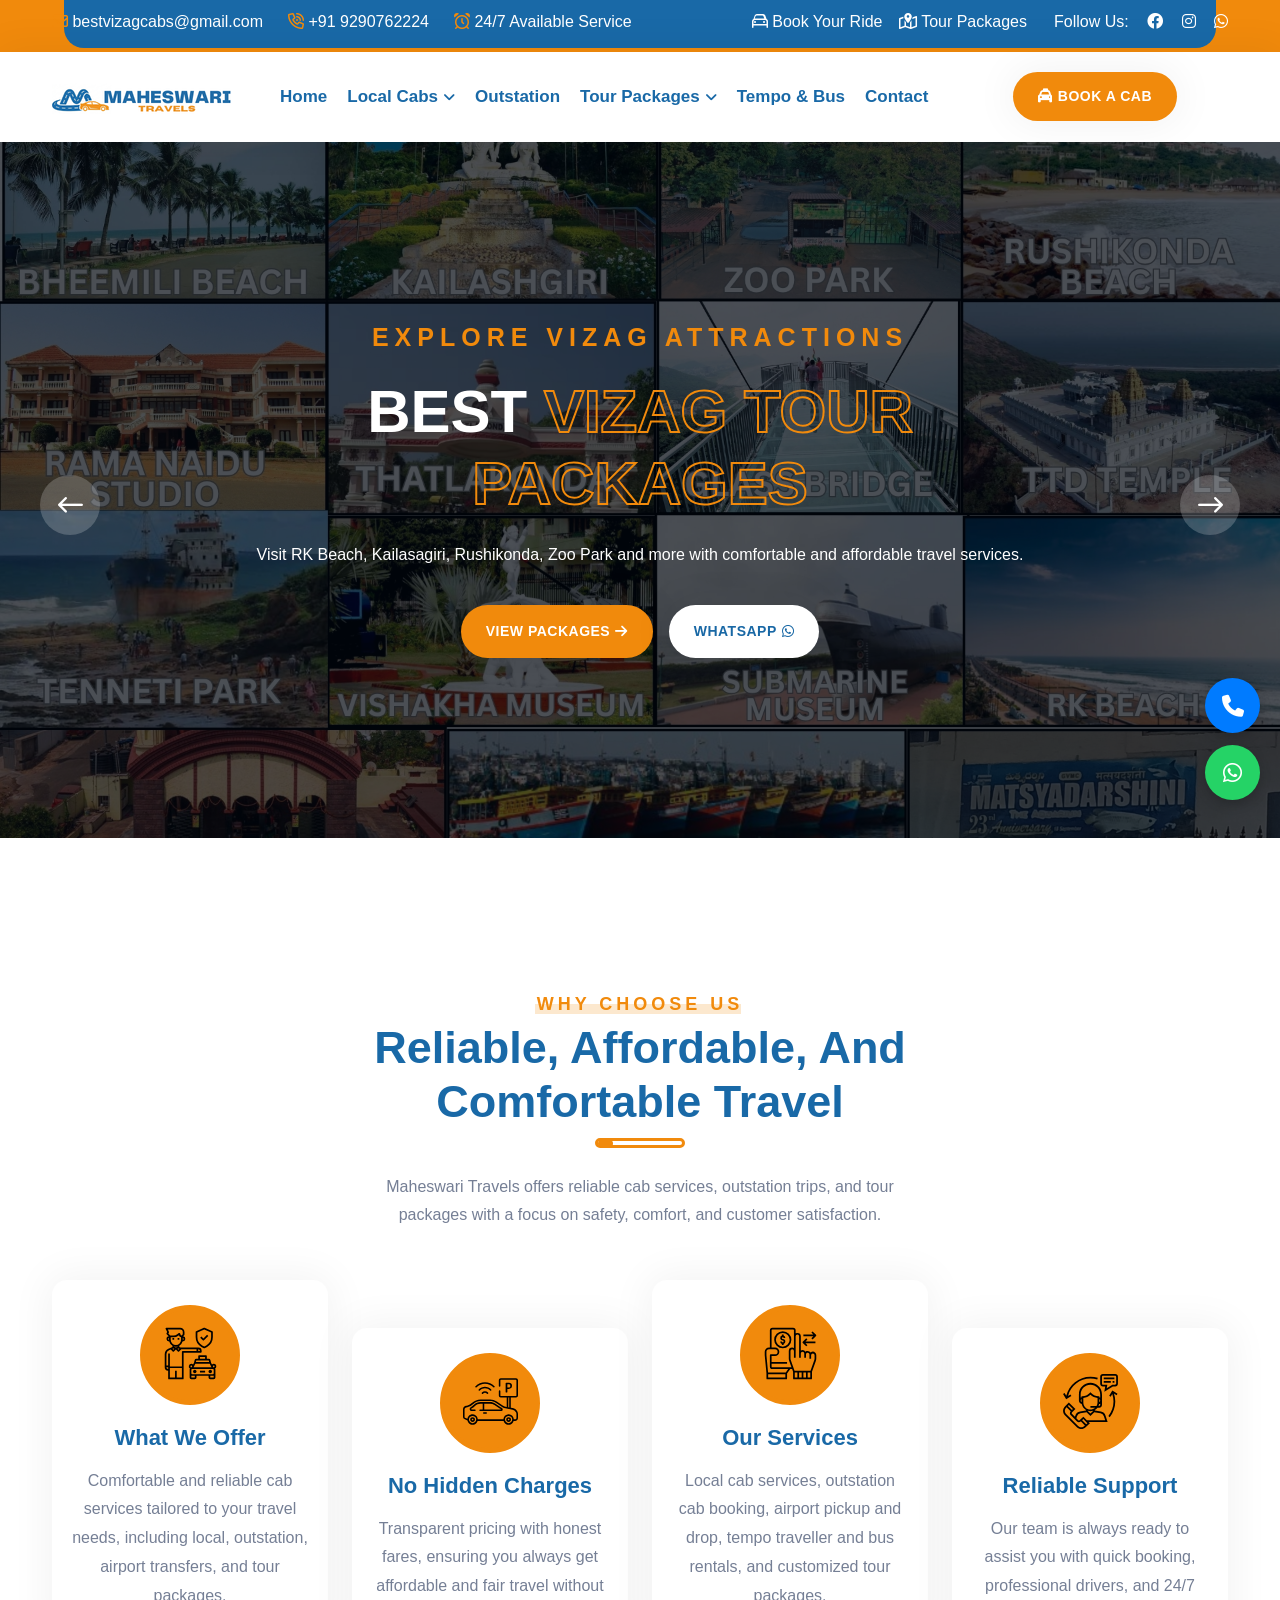
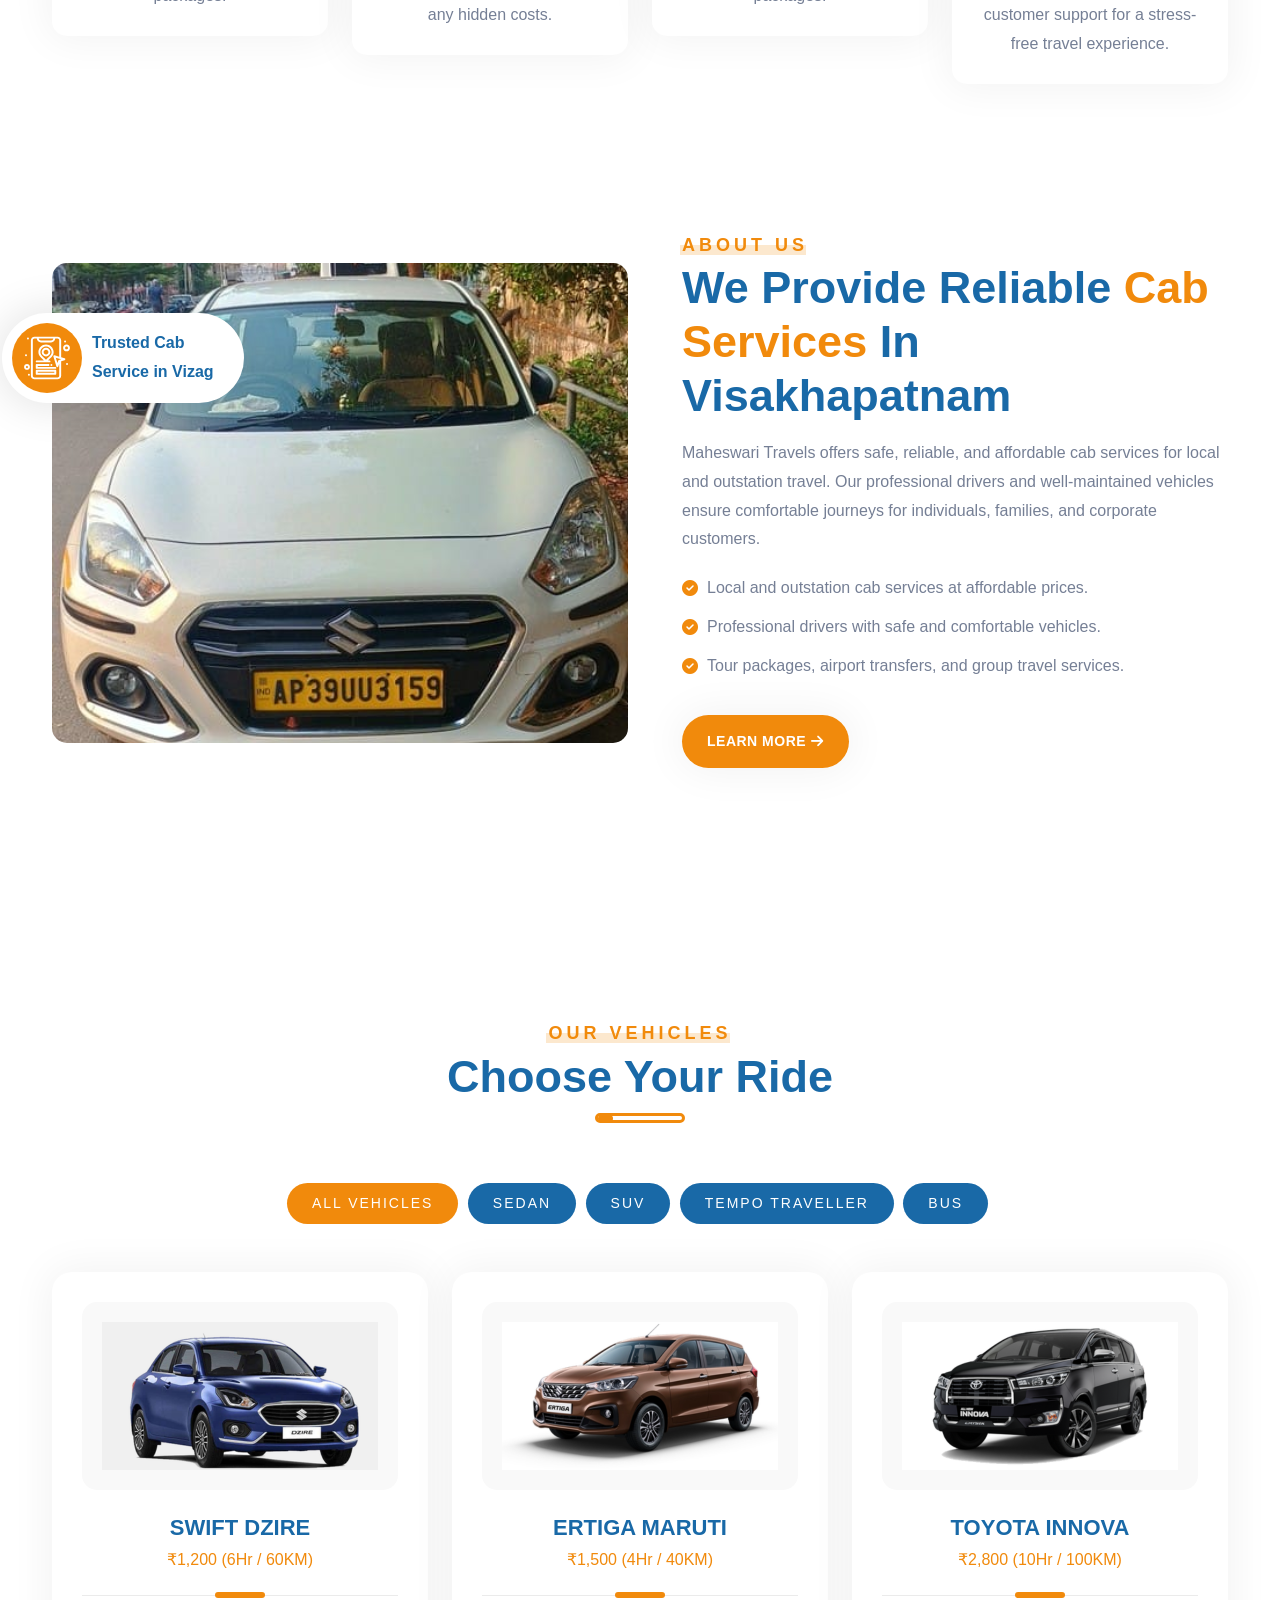
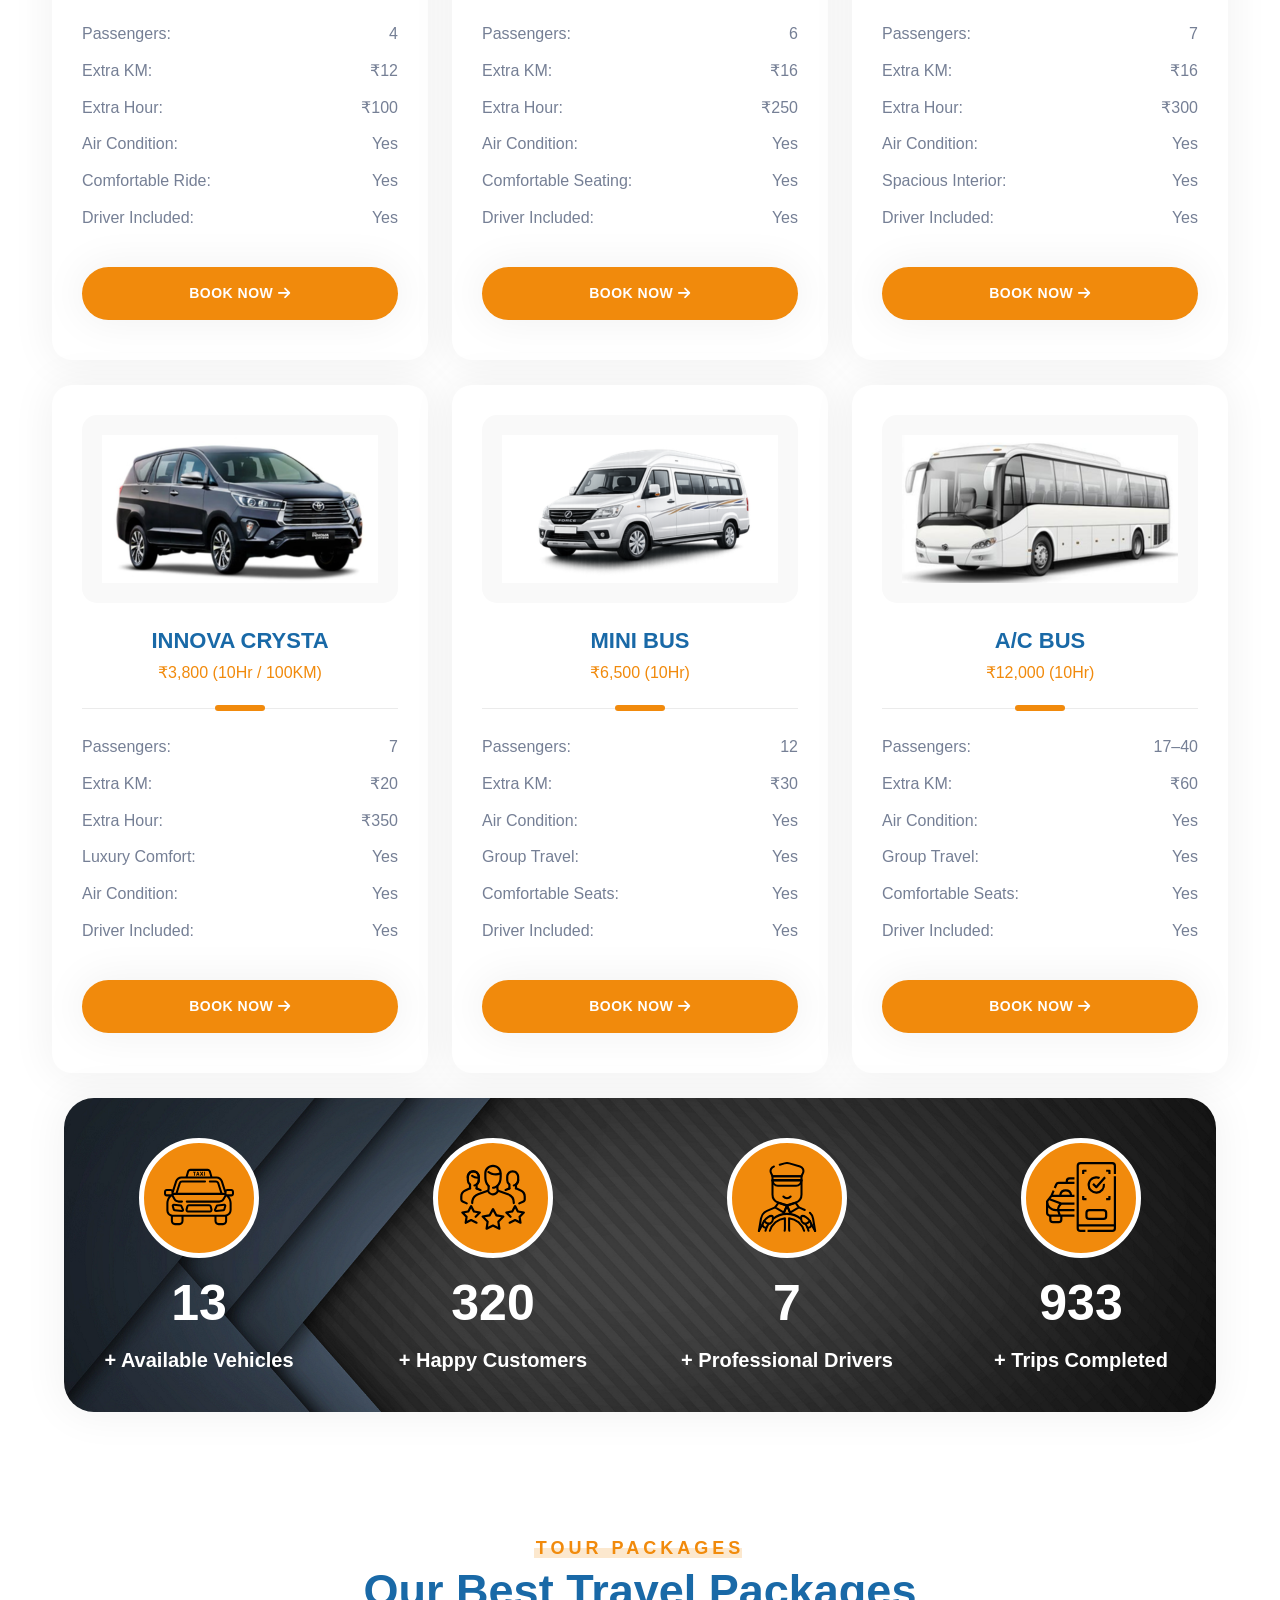
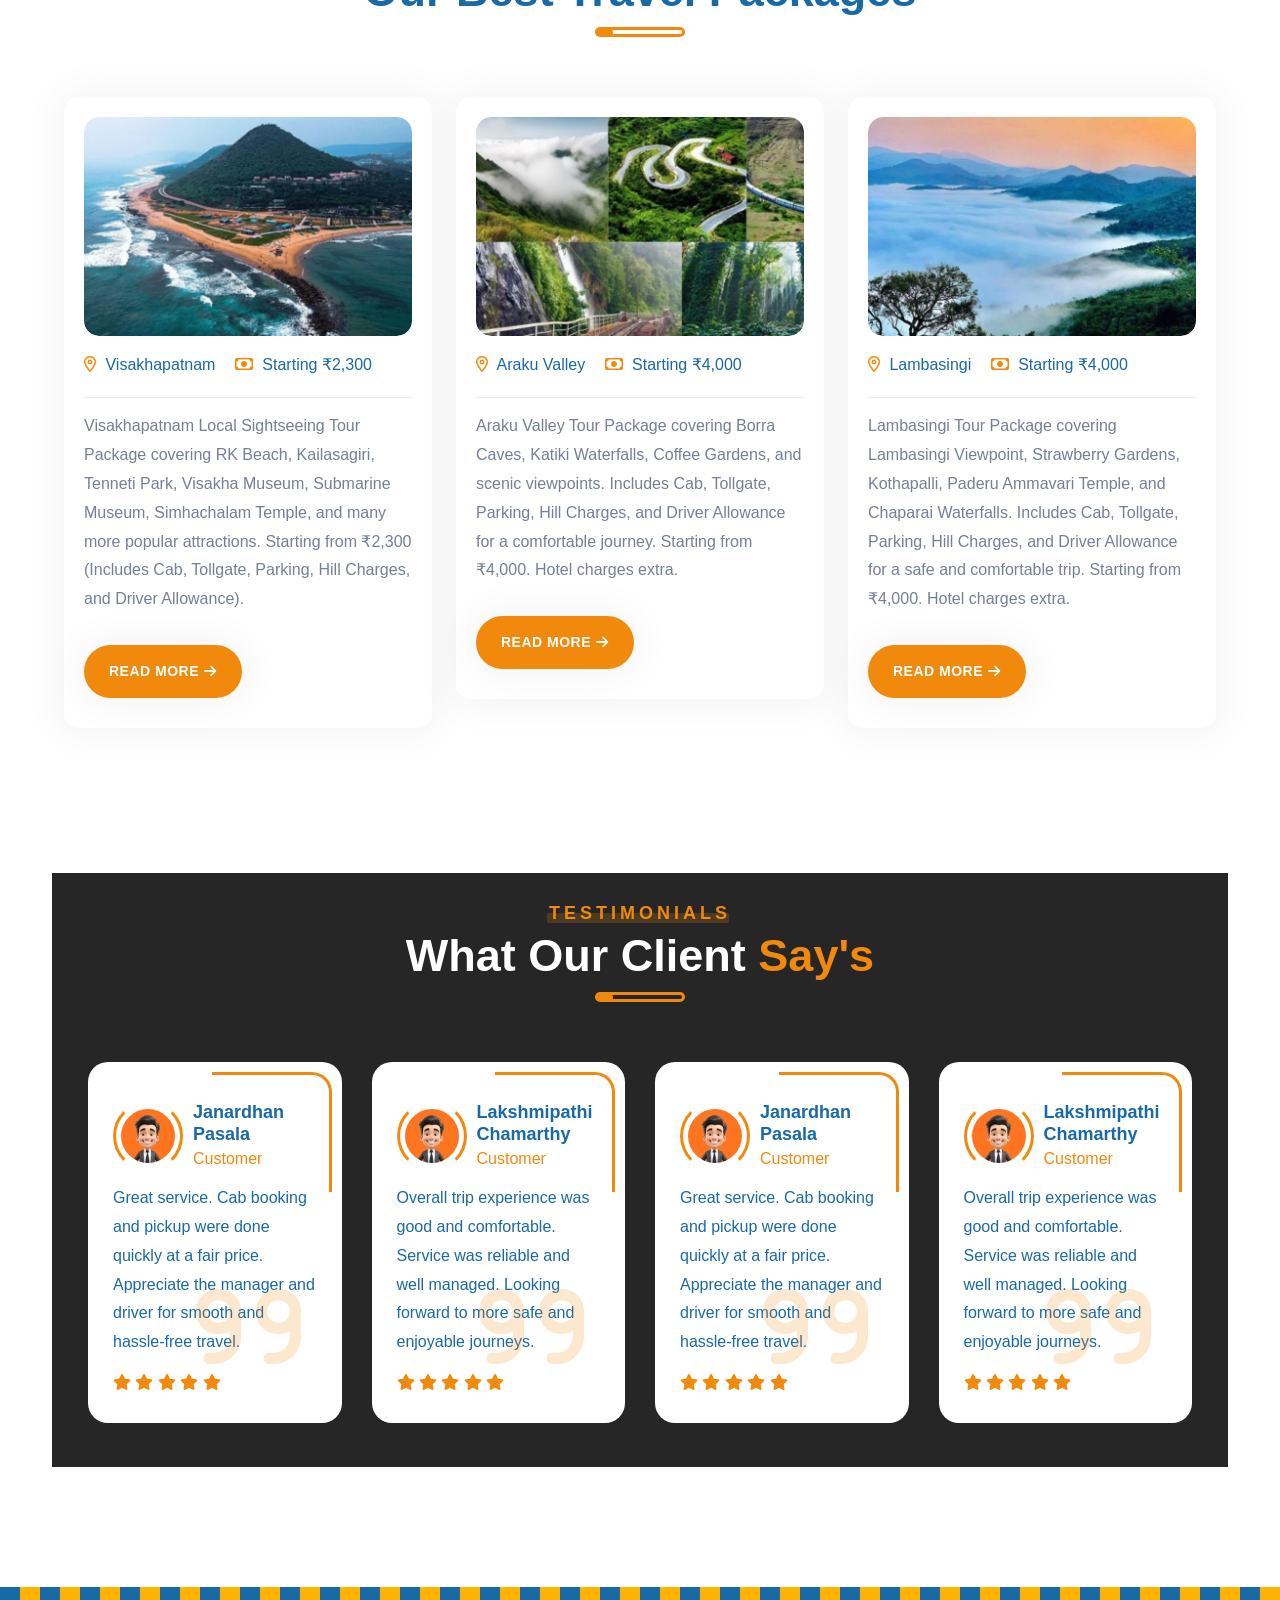
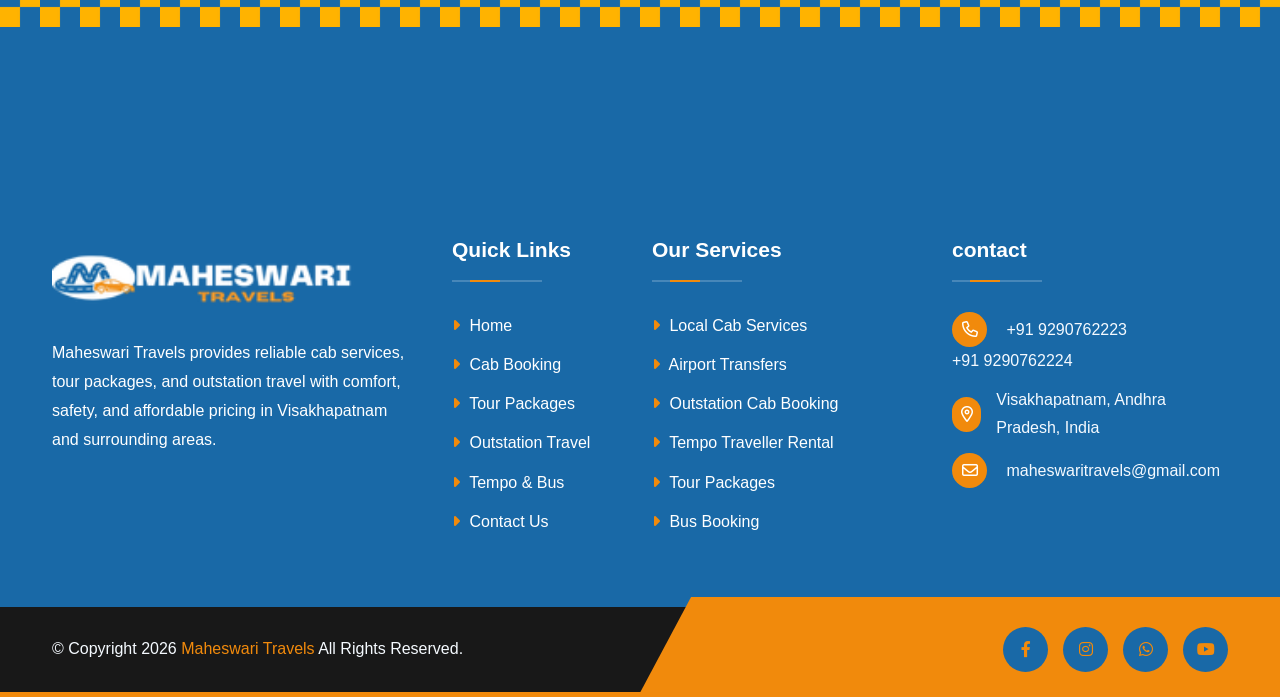
==== index.html @ 4843fe38 "Initial commit of Maheswari Travels website" ====
<!DOCTYPE html>
<html lang="en">


<!-- Mirrored from 69d4ef9ae2f28f1611009f88--unrivaled-brioche-5eaf4f.netlify.app/ by HTTrack Website Copier/3.x [XR&CO'2014], Fri, 12 Jun 2026 04:52:54 GMT -->
<!-- Added by HTTrack --><meta http-equiv="content-type" content="text/html;charset=UTF-8" /><!-- /Added by HTTrack -->
<head>
    <!-- meta tags -->
<meta charset="UTF-8">
<meta http-equiv="X-UA-Compatible" content="IE=edge">
<meta name="viewport" content="width=device-width, initial-scale=1.0">
<meta name="description" content="Maheswari Travels offers reliable and affordable cab services in Visakhapatnam (Vizag). Book local taxi, outstation cabs, Vizag to Araku tour packages, airport pickup & drop with professional drivers. 24/7 customer support available.">
<meta name="keywords" content="Maheswari Travels, cab services in Vizag, taxi service Visakhapatnam, Vizag to Araku cab, Araku tour packages, local cab services Vizag, airport taxi Vizag, outstation cab booking, best cab services Vizag, car rental Vizag">
<title> Maheswari Travels | Best Cab Services in Vizag & Araku Tour Packages</title>


    <!-- favicon -->
    <link rel="icon" type="image/x-icon" href="assets/img/logo/favicon-1.png">

    <!-- css -->
    <link rel="stylesheet" href="assets/css/bootstrap.min-1.css">
    <link rel="stylesheet" href="assets/css/all-fontawesome.min-1.css">
    <link rel="stylesheet" href="assets/css/animate.min-1.css">
    <link rel="stylesheet" href="assets/css/magnific-popup.min-1.css">
    <link rel="stylesheet" href="assets/css/owl.carousel.min-1.css">
    <link rel="stylesheet" href="assets/css/jquery-ui.min-1.css">
    <link rel="stylesheet" href="assets/css/jquery.timepicker.min-1.css">
    <link rel="stylesheet" href="assets/css/nice-select.min-1.css">
    <link rel="stylesheet" href="assets/css/style-1.css">

</head>

<body class="home-2">

    <!-- preloader -->
    <div class="preloader">
        <div class="loader-ripple">
            <div></div>
            <div></div>
        </div>
    </div>
    <!-- preloader end -->


    <!-- header area -->
    <header class="header">
        <!-- top header -->
    <div class="header-top">
    <div class="container">
        <div class="header-top-wrapper">
            <div class="header-top-left">
                <div class="header-top-contact">
                    <ul>
                        <li>
                            <a href="mailto:bestvizagcabs@gmail.com">
                                <i class="far fa-envelope"></i>
                                bestvizagcabs@gmail.com
                            </a>
                        </li>
                        <li>
                            <a href="tel:+919290762223">
                                <i class="far fa-phone-volume"></i>
                                +91 9290762224  
                            </a>
                        </li>
                        <li>
                            <a href="#">
                                <i class="far fa-alarm-clock"></i>
                                24/7 Available Service
                            </a>
                        </li>
                    </ul>
                </div>
            </div>

            <div class="header-top-right">

                <div class="header-top-link">
                    <a href='cab-booking.html'>
                        <i class="far fa-car"></i> Book Your Ride
                    </a>
                    <a href='tour-packages.html'>
                        <i class="far fa-map-location-dot"></i> Tour Packages
                    </a>
                </div>

                <div class="header-top-social">
                    <span>Follow Us: </span>
                    <a href="#"><i class="fab fa-facebook"></i></a>
                    <a href="#"><i class="fab fa-instagram"></i></a>
                    <a href="#"><i class="fab fa-whatsapp"></i></a>
                </div>

            </div>
        </div>
    </div>
</div>

        <div class="main-navigation">
            <nav class="navbar navbar-expand-lg">
                <div class="container position-relative">
                    <a class="navbar-brand" href="index-1.html">
                        <img src="assets/img/logo/logo-1.png" alt="logo">
                    </a>
                    <div class="mobile-menu-right">
                        <div class="search-btn">
                            <button type="button" class="nav-right-link"><i class="far fa-search"></i></button>
                        </div>
                        <button class="navbar-toggler" type="button" data-bs-toggle="collapse" data-bs-target="#main_nav" aria-expanded="false" aria-label="Toggle navigation">
                            <span class="navbar-toggler-mobile-icon"><i class="far fa-bars"></i></span>
                        </button>
                    </div>
                    <div class="collapse navbar-collapse" id="main_nav">
                        <ul class="navbar-nav">
                             <li class="nav-item"><a class='nav-link' href='index.html'>Home</a></li>
                            <li class="nav-item dropdown">
                                <a class="nav-link dropdown-toggle" href="#" data-bs-toggle="dropdown">Local Cabs</a>
                                <ul class="dropdown-menu fade-down">
                                    <li><a class='dropdown-item' href='cab-booking.html'>Local Cab Services (Vizag)</a></li>
                                    <li><a class='dropdown-item' href='cab-booking.html'>Airport Pickup & Drop</a></li>
                                    <li><a class='dropdown-item' href='cab-booking.html'>One Way Cab Booking</a></li>
                                </ul>
                            </li>
                          
                               <li class="nav-item"><a class='nav-link' href='outstation.html'>Outstation</a></li>
                        
                            <li class="nav-item dropdown">
                                <a class="nav-link dropdown-toggle" href="#" data-bs-toggle="dropdown">Tour Packages</a>
                                <ul class="dropdown-menu fade-down">
                                    <li><a class='dropdown-item' href='tour-packages.html'>Araku Tour Package</a></li>
                                    <li><a class='dropdown-item' href='tour-packages.html'>Vizag to Lambasingi</a></li>
                                    <li><a class='dropdown-item' href='tour-packages.html'>Custom Outstation Trips</a></li>
                                </ul>
                            </li>
                           
                           
                            <li class="nav-item"><a class='nav-link' href='tempo-bus.html'>Tempo & Bus</a></li>
                            <li class="nav-item"><a class='nav-link' href='contact.html'>Contact</a></li>
                        </ul>
                        <div class="nav-right">
                            <div class="search-btn">
                                <button type="button" class="nav-right-link"><i class="far fa-search"></i></button>
                            </div>
                            <div class="nav-right-btn mt-2">
                                <a href="#" class="theme-btn"><span class="fas fa-taxi"></span>Book A Cab</a>
                            </div>
                            <div class="sidebar-btn">
                                <button type="button" class="nav-right-link"><i class="far fa-bars-filter"></i></button>
                            </div>
                        </div>
                    </div>
                    <!-- search area -->
                    <div class="search-area">
                        <form action="#">
                            <div class="form-group">
                                <input type="text" class="form-control" placeholder="Type Keyword...">
                                <button type="submit" class="search-icon-btn"><i class="far fa-search"></i></button>
                            </div>
                        </form>
                    </div>
                    <!-- search area end -->
                </div>
            </nav>
        </div>
    </header>
    <!-- header area end -->


    <!-- sidebar-popup -->
    <div class="sidebar-popup">
        <div class="sidebar-wrapper">
            <div class="sidebar-content">
                <button type="button" class="close-sidebar-popup"><i class="far fa-xmark"></i></button>
                <div class="sidebar-logo">
                    <img src="assets/img/logo/logo-1.png" alt="">
                </div>
                <div class="sidebar-about">
                    <h4>About Us</h4>
                    <p> aheswari Travels provides reliable and affordable cab services in Visakhapatnam. We specialize in local trips, outstation journeys, airport transfers, and tour packages with professional drivers and well-maintained vehicles to ensure a safe and comfortable travel experience.</p>
                </div>
                <div class="sidebar-contact">
                    <h4>Contact Info</h4>
                    <ul>
                        <li>
                            <h6>Email</h6>
                            <a href="#"><i class="far fa-envelope"></i><span class="__cf_email__" data-cfemail="bdd4d3dbd2fdd8c5dcd0cdd1d893ded2d0">bestvizagcabs@gmail.com</span></a>
                        </li>
                        <li>
                            <h6>Phone</h6>
                            <a href="tel:+21236547898"><i class="far fa-phone"></i>+91 9290762223  
+91 9290762224 </a>
                        </li>
                        <li>
                            <h6>Address</h6>
                            <a href="#"><i class="far fa-location-dot"></i>D.no : 25-1-120/1, Phase-2, Vuda Colony, Pedagantyada, Visakhapatnam – 530044</a>
                        </li>
                    </ul>
                </div>
                <div class="sidebar-social">
                    <h4>Follow Us</h4>
                    <a href="#"><i class="fab fa-facebook"></i></a>
                    <a href="#"><i class="fab fa-twitter"></i></a>
                    <a href="#"><i class="fab fa-instagram"></i></a>
                    <a href="#"><i class="fab fa-linkedin"></i></a>
                </div>
            </div>
        </div>
    </div>
    <!-- sidebar-popup end -->


    <main class="main">

        <!-- hero slider -->
        <div class="hero-section">
    <div class="hero-slider owl-carousel owl-theme">

     <div class="hero-single" style="background: url(assets/img/slider/slider-1-1.jpg)">
    <div class="container">
        <div class="row align-items-center">
            <div class="col-md-12 col-lg-9 mx-auto">
                <div class="hero-content text-center">

                    <h6 class="hero-sub-title">
                        Explore Vizag Attractions
                    </h6>

                    <h1 class="hero-title">
                        Best <span>Vizag Tour Packages</span>
                    </h1>

                    <p>
                        Visit RK Beach, Kailasagiri, Rushikonda, Zoo Park and more with comfortable and affordable travel services.
                    </p>

                    <div class="hero-btn justify-content-center">
                        <a class='theme-btn' href='tour-packages.html'>
                            View Packages<i class="fas fa-arrow-right"></i>
                        </a>

                        <a href="https://wa.me/919290762224" class="theme-btn theme-btn2">
                            WhatsApp<i class="fab fa-whatsapp"></i>
                        </a>
                    </div>

                </div>
            </div>
        </div>
    </div>
</div>

        <div class="hero-single" style="background: url(assets/img/slider/slider-2-1.jpg)">
            <div class="container">
                <div class="row align-items-center">
                    <div class="col-md-12 col-lg-9 mx-auto">
                        <div class="hero-content text-center">
                            <h6 class="hero-sub-title" data-animation="fadeInUp" data-delay=".25s">
                                Trusted Travel Partner in Visakhapatnam
                            </h6>
                            <h1 class="hero-title" data-animation="fadeInRight" data-delay=".50s">
                                Explore Amazing <span>Tour Packages</span>
                            </h1>
                            <p data-animation="fadeInLeft" data-delay=".75s">
                                Discover beautiful destinations like Araku, Lambasingi, and Vizag sightseeing with our affordable 
                                and comfortable tour packages. Enjoy stress-free travel with our expert drivers.
                            </p>
                            <div class="hero-btn justify-content-center" data-animation="fadeInUp" data-delay="1s">
                                <a class='theme-btn' href='tour-packages.html'>
                                    Tour Packages<i class="fas fa-arrow-right"></i>
                                </a>
                                <a class='theme-btn theme-btn2' href='contact.html'>
                                    Book Now<i class="fas fa-arrow-right"></i>
                                </a>
                            </div>
                        </div>
                    </div>
                </div>
            </div>
        </div>

        <div class="hero-single" style="background: url(assets/img/slider/slider-3-1.jpg)">
            <div class="container">
                <div class="row align-items-center">
                    <div class="col-md-12 col-lg-9 mx-auto">
                        <div class="hero-content text-center">
                            <h6 class="hero-sub-title" data-animation="fadeInUp" data-delay=".25s">
                                Comfortable Group Travel Services
                            </h6>
                            <h1 class="hero-title" data-animation="fadeInRight" data-delay=".50s">
                                Tempo & Bus <span>Traveller Rentals</span>
                            </h1>
                            <p data-animation="fadeInLeft" data-delay=".75s">
                                Book Tempo Travellers and Bus Rentals for family trips, corporate travel, and group tours. 
                                Spacious seating, air-conditioned vehicles, and affordable pricing guaranteed.
                            </p>
                            <div class="hero-btn justify-content-center" data-animation="fadeInUp" data-delay="1s">
                                <a class='theme-btn' href='tempo-bus.html'>
                                    View Vehicles<i class="fas fa-arrow-right"></i>
                                </a>
                                <a class='theme-btn theme-btn2' href='contact.html'>
                                    Call Now<i class="fas fa-arrow-right"></i>
                                </a>
                            </div>
                        </div>
                    </div>
                </div>
            </div>
        </div>

        <div class="hero-single" style="background: url(assets/img/slider/slider-4-1.jpg)">
    <div class="container">
        <div class="row align-items-center">
            <div class="col-md-12 col-lg-9 mx-auto">
                <div class="hero-content text-center">

                    <h6 class="hero-sub-title">
                        Spiritual Temple Tours
                    </h6>

                    <h1 class="hero-title">
                        Best <span>Temple Tour Packages</span>
                    </h1>

                    <p>
                        Visit Simhachalam, Kanaka Mahalakshmi, Arasavalli, Srikurmam, Annavaram and more with comfortable travel.
                    </p>

                    <div class="hero-btn justify-content-center">

                        <a class='theme-btn' href='tour-packages.html'>
                            View Packages<i class="fas fa-arrow-right"></i>
                        </a>

                        <a href="https://wa.me/919290762224" class="theme-btn theme-btn2">
                            WhatsApp<i class="fab fa-whatsapp"></i>
                        </a>

                    </div>

                </div>
            </div>
        </div>
    </div>
</div>

    </div>
</div>

        <!-- hero slider end -->

        <!-- feature area -->
       <div class="feature-area pt-120">
    <div class="container">

        <div class="row">
            <div class="col-lg-6 mx-auto">
              <div class="site-heading text-center">
    <span class="site-title-tagline">Why Choose Us</span>
    <h2 class="site-title">Reliable, Affordable, and Comfortable Travel</h2>
    <div class="heading-divider"></div>
   <p>
    Maheswari Travels offers reliable cab services, outstation trips, and tour packages with a focus on safety, comfort, and customer satisfaction.
</p>

</div>
            </div>
        </div>

        <div class="row">

            <div class="col-md-6 col-lg-3">
                <div class="feature-item wow fadeInUp" data-wow-delay=".25s">
                    <div class="feature-icon">
                        <img src="assets/img/icon/taxi-safety-1.svg" alt="">
                    </div>
                    <div class="feature-content">
                        <h4>What We Offer</h4>
                        <p>
                            Comfortable and reliable cab services tailored to your travel needs, including local, 
                            outstation, airport transfers, and tour packages.
                        </p>
                    </div>
                </div>
            </div>

            <div class="col-md-6 col-lg-3">
                <div class="feature-item mt-lg-5 wow fadeInDown" data-wow-delay=".25s">
                    <div class="feature-icon">
                        <img src="assets/img/icon/pickup-1.svg" alt="">
                    </div>
                    <div class="feature-content">
                        <h4>No Hidden Charges</h4>
                        <p>
                            Transparent pricing with honest fares, ensuring you always get affordable and fair travel 
                            without any hidden costs.
                        </p>
                    </div>
                </div>
            </div>

            <div class="col-md-6 col-lg-3">
                <div class="feature-item wow fadeInUp" data-wow-delay=".25s">
                    <div class="feature-icon">
                        <img src="assets/img/icon/money-1.svg" alt="">
                    </div>
                    <div class="feature-content">
                        <h4>Our Services</h4>
                        <p>
                            Local cab services, outstation cab booking, airport pickup and drop, tempo traveller and 
                            bus rentals, and customized tour packages.
                        </p>
                    </div>
                </div>
            </div>

            <div class="col-md-6 col-lg-3">
                <div class="feature-item mt-lg-5 wow fadeInDown" data-wow-delay=".25s">
                    <div class="feature-icon">
                        <img src="assets/img/icon/support-1.svg" alt="">
                    </div>
                    <div class="feature-content">
                        <h4>Reliable Support</h4>
                        <p>
                            Our team is always ready to assist you with quick booking, professional drivers, and 24/7 
                            customer support for a stress-free travel experience.
                        </p>
                    </div>
                </div>
            </div>

        </div>

    </div>
</div>

        <!-- feature area end -->


        <!-- about area -->
      <div class="about-area py-120">
    <div class="container">
        <div class="row align-items-center">

            <div class="col-lg-6">
                <div class="about-left wow fadeInLeft" data-wow-delay=".25s">
                    <div class="about-img">
                        <img src="assets/img/about/02-1.png" alt="Maheswari Travels">
                    </div>
                    <div class="about-experience">
                        <div class="about-experience-icon">
                            <img src="assets/img/icon/taxi-booking-2.svg" alt="">
                        </div>
                        <b>Trusted Cab <br> Service in Vizag</b>
                    </div>
                </div>
            </div>

            <div class="col-lg-6">
                <div class="about-right wow fadeInRight" data-wow-delay=".25s">

                    <div class="site-heading mb-3">
                        <span class="site-title-tagline justify-content-start">
                            <i class="flaticon-drive"></i> About Us
                        </span>

                        <h2 class="site-title">
                            We Provide Reliable <span>Cab Services</span> in Visakhapatnam
                        </h2>
                    </div>

                    <p class="about-text">
                        Maheswari Travels offers safe, reliable, and affordable cab services for local and outstation travel. 
                        Our professional drivers and well-maintained vehicles ensure comfortable journeys for individuals, 
                        families, and corporate customers.
                    </p>

                    <div class="about-list-wrapper">
                        <ul class="about-list list-unstyled">
                            <li>
                                Local and outstation cab services at affordable prices.
                            </li>
                            <li>
                                Professional drivers with safe and comfortable vehicles.
                            </li>
                            <li>
                                Tour packages, airport transfers, and group travel services.
                            </li>
                        </ul>
                    </div>

                    <a href="about.html" class="theme-btn mt-4">
                        Learn More<i class="fas fa-arrow-right"></i>
                    </a>

                </div>
            </div>

        </div>
    </div>
</div>

        <!-- about area end -->


     


        <!-- taxi area -->
       <div class="taxi-area py-120">
    <div class="container">

        <div class="row">
            <div class="col-lg-6 mx-auto">
                <div class="site-heading text-center">
                    <span class="site-title-tagline">Our Vehicles</span>
                    <h2 class="site-title">Choose Your Ride</h2>
                    <div class="heading-divider"></div>
                </div>
            </div>
        </div>

        <div class="filter-controls">
            <ul class="filter-btns">
                <li class="active" data-filter="*">All Vehicles</li>
                <li data-filter=".cat1">Sedan</li>
                <li data-filter=".cat2">SUV</li>
                <li data-filter=".cat3">Tempo Traveller</li>
                <li data-filter=".cat4">Bus</li>
            </ul>
        </div>

        <div class="row filter-box">

            <!-- Swift Dzire -->
            <div class="col-md-6 col-lg-4 filter-item cat1 cat2">
                <div class="taxi-item">
                    <div class="taxi-img">
                        <img src="assets/img/taxi/swift.png" alt="Swift Dzire">
                    </div>
                    <div class="taxi-content">
                        <div class="taxi-head">
                            <h4>Swift Dzire</h4>
                            <span>₹1,200 (6Hr / 60KM)</span>
                        </div>
                        <div class="taxi-feature">
                            <ul>
                                <li>Passengers: <span>4</span></li>
                                <li>Extra KM: <span>₹12</span></li>
                                <li>Extra Hour: <span>₹100</span></li>
                                <li>Air Condition: <span>Yes</span></li>
                                <li>Comfortable Ride: <span>Yes</span></li>
                                <li>Driver Included: <span>Yes</span></li>
                            </ul>
                        </div>
                        <a href="#" class="theme-btn">Book Now<i class="fas fa-arrow-right"></i></a>
                    </div>
                </div>
            </div>

            <!-- Ertiga -->
            <div class="col-md-6 col-lg-4 filter-item cat3 cat4">
                <div class="taxi-item">
                    <div class="taxi-img">
                        <img src="assets/img/taxi/ertiga.png" alt="Ertiga">
                    </div>
                    <div class="taxi-content">
                        <div class="taxi-head">
                            <h4>Ertiga Maruti</h4>
                            <span>₹1,500 (4Hr / 40KM)</span>
                        </div>
                        <div class="taxi-feature">
                            <ul>
                                <li>Passengers: <span>6</span></li>
                                <li>Extra KM: <span>₹16</span></li>
                                <li>Extra Hour: <span>₹250</span></li>
                                <li>Air Condition: <span>Yes</span></li>
                                <li>Comfortable Seating: <span>Yes</span></li>
                                <li>Driver Included: <span>Yes</span></li>
                            </ul>
                        </div>
                        <a href="#" class="theme-btn">Book Now<i class="fas fa-arrow-right"></i></a>
                    </div>
                </div>
            </div>

            <!-- Innova -->
            <div class="col-md-6 col-lg-4 filter-item cat1 cat4">
                <div class="taxi-item">
                    <div class="taxi-img">
                        <img src="assets/img/taxi/innova.png" alt="Innova">
                    </div>
                    <div class="taxi-content">
                        <div class="taxi-head">
                            <h4>Toyota Innova</h4>
                            <span>₹2,800 (10Hr / 100KM)</span>
                        </div>
                        <div class="taxi-feature">
                            <ul>
                                <li>Passengers: <span>7</span></li>
                                <li>Extra KM: <span>₹16</span></li>
                                <li>Extra Hour: <span>₹300</span></li>
                                <li>Air Condition: <span>Yes</span></li>
                                <li>Spacious Interior: <span>Yes</span></li>
                                <li>Driver Included: <span>Yes</span></li>
                            </ul>
                        </div>
                        <a href="#" class="theme-btn">Book Now<i class="fas fa-arrow-right"></i></a>
                    </div>
                </div>
            </div>

            <!-- Innova Crysta -->
            <div class="col-md-6 col-lg-4 filter-item cat1 cat3">
                <div class="taxi-item">
                    <div class="taxi-img">
                        <img src="assets/img/taxi/crysta.png" alt="Innova Crysta">
                    </div>
                    <div class="taxi-content">
                        <div class="taxi-head">
                            <h4>Innova Crysta</h4>
                            <span>₹3,800 (10Hr / 100KM)</span>
                        </div>
                        <div class="taxi-feature">
                            <ul>
                                <li>Passengers: <span>7</span></li>
                                <li>Extra KM: <span>₹20</span></li>
                                <li>Extra Hour: <span>₹350</span></li>
                                <li>Luxury Comfort: <span>Yes</span></li>
                                <li>Air Condition: <span>Yes</span></li>
                                <li>Driver Included: <span>Yes</span></li>
                            </ul>
                        </div>
                        <a href="#" class="theme-btn">Book Now<i class="fas fa-arrow-right"></i></a>
                    </div>
                </div>
            </div>

            <!-- Mini Bus -->
            <div class="col-md-6 col-lg-4 filter-item cat1 cat2 cat3">
                <div class="taxi-item">
                    <div class="taxi-img">
                        <img src="assets/img/taxi/minibus.png" alt="Mini Bus">
                    </div>
                    <div class="taxi-content">
                        <div class="taxi-head">
                            <h4>Mini Bus</h4>
                            <span>₹6,500 (10Hr)</span>
                        </div>
                        <div class="taxi-feature">
                            <ul>
                                <li>Passengers: <span>12</span></li>
                                <li>Extra KM: <span>₹30</span></li>
                                <li>Air Condition: <span>Yes</span></li>
                                <li>Group Travel: <span>Yes</span></li>
                                <li>Comfortable Seats: <span>Yes</span></li>
                                <li>Driver Included: <span>Yes</span></li>
                            </ul>
                        </div>
                        <a href="#" class="theme-btn">Book Now<i class="fas fa-arrow-right"></i></a>
                    </div>
                </div>
            </div>

            <!-- AC Bus -->
            <div class="col-md-6 col-lg-4 filter-item cat4">
                <div class="taxi-item">
                    <div class="taxi-img">
                        <img src="assets/img/taxi/bus.png" alt="AC Bus">
                    </div>
                    <div class="taxi-content">
                        <div class="taxi-head">
                            <h4>A/C Bus</h4>
                            <span>₹12,000 (10Hr)</span>
                        </div>
                        <div class="taxi-feature">
                            <ul>
                                <li>Passengers: <span>17–40</span></li>
                                <li>Extra KM: <span>₹60</span></li>
                                <li>Air Condition: <span>Yes</span></li>
                                <li>Group Travel: <span>Yes</span></li>
                                <li>Comfortable Seats: <span>Yes</span></li>
                                <li>Driver Included: <span>Yes</span></li>
                            </ul>
                        </div>
                        <a href="#" class="theme-btn">Book Now<i class="fas fa-arrow-right"></i></a>
                    </div>
                </div>
            </div>

        </div>
    

        <!-- taxi area end -->


        <!-- counter area -->
      <div class="counter-area">
    <div class="container">
        <div class="counter-wrapper mb-0">
            <div class="row">

                <div class="col-lg-3 col-sm-6">
                    <div class="counter-box">
                        <div class="icon">
                            <img src="assets/img/icon/taxi-1-1.svg" alt="">
                        </div>
                        <div>
                            <span class="counter" data-count="+" data-to="50" data-speed="3000">50</span>
                            <h6 class="title">+ Available Vehicles</h6>
                        </div>
                    </div>
                </div>

                <div class="col-lg-3 col-sm-6">
                    <div class="counter-box">
                        <div class="icon">
                            <img src="assets/img/icon/happy-1.svg" alt="">
                        </div>
                        <div>
                            <span class="counter" data-count="+" data-to="1200" data-speed="3000">1200</span>
                            <h6 class="title">+ Happy Customers</h6>
                        </div>
                    </div>
                </div>

                <div class="col-lg-3 col-sm-6">
                    <div class="counter-box">
                        <div class="icon">
                            <img src="assets/img/icon/driver-1.svg" alt="">
                        </div>
                        <div>
                            <span class="counter" data-count="+" data-to="25" data-speed="3000">25</span>
                            <h6 class="title">+ Professional Drivers</h6>
                        </div>
                    </div>
                </div>

                <div class="col-lg-3 col-sm-6">
                    <div class="counter-box">
                        <div class="icon">
                            <img src="assets/img/icon/trip-1.svg" alt="">
                        </div>
                        <div>
                            <span class="counter" data-count="+" data-to="3500" data-speed="3000">3500</span>
                            <h6 class="title">+ Trips Completed</h6>
                        </div>
                    </div>
                </div>

            </div>
        </div>
    </div>
</div>

        <!-- counter area end -->


      


      


        


        <!-- blog area -->
       <div class="blog-area py-120">
    <div class="container">

        <div class="row">
            <div class="col-lg-6 mx-auto">
                <div class="site-heading text-center">
                    <span class="site-title-tagline"><i class="flaticon-drive"></i> Tour Packages</span>
                    <h2 class="site-title">Our Best Travel Packages</h2>
                    <div class="heading-divider"></div>
                </div>
            </div>
        </div>

        <div class="row">

            <!-- Vizag Local -->
            <div class="col-md-6 col-lg-4">
                <div class="blog-item wow fadeInUp" data-wow-delay=".25s">
                    <div class="blog-item-img">
                        <img src="assets/img/blog/vizag-tour.jpg" alt="Vizag Tour">
                    </div>
                    <div class="blog-item-info">
                        <div class="blog-item-meta">
                            <ul>
                                <li><a href="#"><i class="far fa-map-marker-alt"></i> Visakhapatnam</a></li>
                                <li><a href="#"><i class="far fa-money-bill"></i> Starting ₹2,300</a></li>
                            </ul>
                        </div>
                        
                          <p>
    Visakhapatnam Local Sightseeing Tour Package covering RK Beach, Kailasagiri, Tenneti Park, 
    Visakha Museum, Submarine Museum, Simhachalam Temple, and many more popular attractions. 
    Starting from ₹2,300 (Includes Cab, Tollgate, Parking, Hill Charges, and Driver Allowance).
</p>
                       
                        <a class='theme-btn' href='tour-packages.html'>Read more<i class="fas fa-arrow-right"></i></a>
                    </div>
                </div>
            </div>

            <!-- Araku -->
            <div class="col-md-6 col-lg-4">
                <div class="blog-item wow fadeInUp" data-wow-delay=".50s">
                    <div class="blog-item-img">
                        <img src="assets/img/blog/araku-tour.jpg" alt="Araku Tour">
                    </div>
                    <div class="blog-item-info">
                        <div class="blog-item-meta">
                            <ul>
                                <li><a href="#"><i class="far fa-map-marker-alt"></i> Araku Valley</a></li>
                                <li><a href="#"><i class="far fa-money-bill"></i> Starting ₹4,000</a></li>
                            </ul>
                        </div>
                        <p>
    Araku Valley Tour Package covering Borra Caves, Katiki Waterfalls, Coffee Gardens, and scenic viewpoints.  
    Includes Cab, Tollgate, Parking, Hill Charges, and Driver Allowance for a comfortable journey.  
    Starting from ₹4,000. Hotel charges extra.
</p>
                        <a class='theme-btn' href='tour-packages.html'>Read more<i class="fas fa-arrow-right"></i></a>
                    </div>
                </div>
            </div>

            <!-- Lambasingi -->
            <div class="col-md-6 col-lg-4">
                <div class="blog-item wow fadeInUp" data-wow-delay=".75s">
                    <div class="blog-item-img">
                        <img src="assets/img/blog/lambasingi-tour.jpg" alt="Lambasingi Tour">
                    </div>
                    <div class="blog-item-info">
                        <div class="blog-item-meta">
                            <ul>
                                <li><a href="#"><i class="far fa-map-marker-alt"></i> Lambasingi</a></li>
                                <li><a href="#"><i class="far fa-money-bill"></i> Starting ₹4,000</a></li>
                            </ul>
                        </div>
                        <p>
    Lambasingi Tour Package covering Lambasingi Viewpoint, Strawberry Gardens, Kothapalli, Paderu Ammavari Temple, and Chaparai Waterfalls.  
    Includes Cab, Tollgate, Parking, Hill Charges, and Driver Allowance for a safe and comfortable trip.  
    Starting from ₹4,000. Hotel charges extra.
</p>
                        <a class='theme-btn' href='tour-packages.html'>Read more<i class="fas fa-arrow-right"></i></a>
                    </div>
                </div>
            </div>

        </div>

    </div>
</div>

        <!-- blog area end -->



                <!-- testimonial area -->
        <div class="testimonial-area  p-4 py-180">
            <div class="container">
                <div class="row">
                    <div class="col-lg-6 mx-auto">
                        <div class="site-heading text-center">
                            <span class="site-title-tagline"><i class="flaticon-drive"></i> Testimonials</span>
                            <h2 class="site-title text-white">What Our Client <span>Say's</span></h2>
                            <div class="heading-divider"></div>
                        </div>
                    </div>
                </div>
                <div class="testimonial-slider owl-carousel owl-theme">
                    <div class="testimonial-single">
                        <div class="testimonial-content">
                            <div class="testimonial-author-img">
                                <img src="assets/img/testimonial/02.jpg" alt="">
                            </div>
                            <div class="testimonial-author-info">
                                <h4>Janardhan Pasala</h4>
                                <p>Customer</p>
                            </div>
                        </div>
                        <div class="testimonial-quote">
                            <span class="testimonial-quote-icon"><i class="far fa-quote-right"></i></span>
                            <p>
                               Great service. Cab booking and pickup were done quickly at a fair price. 
            Appreciate the manager and driver for smooth and hassle-free travel.
                            </p>
                        </div>
                        <div class="testimonial-rate">
                            <i class="fas fa-star"></i>
                            <i class="fas fa-star"></i>
                            <i class="fas fa-star"></i>
                            <i class="fas fa-star"></i>
                            <i class="fas fa-star"></i>
                        </div>
                    </div>
                    <div class="testimonial-single">
                        <div class="testimonial-content">
                            <div class="testimonial-author-img">
                                <img src="assets/img/testimonial/02-1.jpg" alt="">
                            </div>
                            <div class="testimonial-author-info">
                                <h4>Lakshmipathi Chamarthy</h4>
                                <p>Customer</p>
                            </div>
                        </div>
                        <div class="testimonial-quote">
                            <span class="testimonial-quote-icon"><i class="far fa-quote-right"></i></span>
                            <p>
                               Overall trip experience was good and comfortable. Service was reliable and well managed. 
            Looking forward to more safe and enjoyable journeys.
                            </p>
                        </div>
                        <div class="testimonial-rate">
                            <i class="fas fa-star"></i>
                            <i class="fas fa-star"></i>
                            <i class="fas fa-star"></i>
                            <i class="fas fa-star"></i>
                            <i class="fas fa-star"></i>
                        </div>
                    </div>
                   
                 
                  
                </div>
            </div>
        </div>
        <!-- testimonial area end -->
    </main>

<!-- Floating Contact Buttons -->
<div class="floating-contact">

    <!-- Call Button -->
    <a href="tel:+919290762224" class="float-call" title="Call Now">
        <i class="fas fa-phone"></i>
    </a>

    <!-- WhatsApp Button -->
    <a href="https://wa.me/919290762224" target="_blank" class="float-whatsapp" title="WhatsApp">
        <i class="fab fa-whatsapp"></i>
    </a>

</div>

    <!-- footer area -->
  <footer class="footer-area">
    <div class="footer-widget">
        <div class="container">
            <div class="row footer-widget-wrapper pt-100 pb-50">

                <!-- About -->
                <div class="col-md-6 col-lg-4">
                    <div class="footer-widget-box about-us">
                        <a href="#" class="footer-logo">
                            <img src="assets/img/logo/logo-light-1.png" alt="Maheswari Travels">
                        </a>
                        <p class="mb-3">
                            Maheswari Travels provides reliable cab services, tour packages, and outstation travel with comfort, safety, and affordable pricing in Visakhapatnam and surrounding areas.
                        </p>
                       
                    </div>
                </div>

                <!-- Quick Links -->
                <div class="col-md-6 col-lg-2">
                    <div class="footer-widget-box list">
                        <h4 class="footer-widget-title">Quick Links</h4>
                        <ul class="footer-list">
                            <li><a href="about.html"><i class="fas fa-caret-right"></i> Home</a></li>
                            <li><a href='cab-booking.html'><i class="fas fa-caret-right"></i> Cab Booking</a></li>
                            <li><a href='tour-packages.html'><i class="fas fa-caret-right"></i> Tour Packages</a></li>
                            <li><a href='outstation.html'><i class="fas fa-caret-right"></i> Outstation Travel</a></li>
                            <li><a href='outstation.html'><i class="fas fa-caret-right"></i> 
Tempo & Bus</a></li>
                            <li><a href='contact.html'><i class="fas fa-caret-right"></i> Contact Us</a></li>
                        </ul>
                    </div>
                </div>

                <!-- Support -->
                <div class="col-md-6 col-lg-3">
                    <div class="footer-widget-box list">
                        <h4 class="footer-widget-title">Our Services</h4>
                        <ul class="footer-list">
                            <li><a href="#"><i class="fas fa-caret-right"></i> Local Cab Services</a></li>
                            <li><a href="#"><i class="fas fa-caret-right"></i> Airport Transfers</a></li>
                            <li><a href="#"><i class="fas fa-caret-right"></i> Outstation Cab Booking</a></li>
                            <li><a href="#"><i class="fas fa-caret-right"></i> Tempo Traveller Rental</a></li>
                            <li><a href="#"><i class="fas fa-caret-right"></i> Tour Packages</a></li>
                            <li><a href="#"><i class="fas fa-caret-right"></i> Bus Booking</a></li>
                        </ul>
                    </div>
                </div>

                <!-- Newsletter -->
                <div class="col-md-6 col-lg-3">
                    <div class="footer-widget-box list">
                        <h4 class="footer-widget-title">contact</h4>
                        <div class="footer-newsletter">
                            <ul class="footer-contact">
                            <li>
                                <a href="tel:+919290762223">
                                    <i class="far fa-phone"></i> +91 9290762223 <br> +91 9290762224 
                                   
                                </a>
                            </li>
                            <li>
                                <i class="far fa-map-marker-alt"></i> Visakhapatnam, Andhra Pradesh, India
                            </li>
                            <li>
                                <a href="mailto:maheswaritravels@gmail.com">
                                    <i class="far fa-envelope"></i> maheswaritravels@gmail.com
                                </a>
                            </li>
                        </ul>
                        </div>
                    </div>
                </div>

            </div>
        </div>
    </div>

    <!-- Copyright -->
    <div class="copyright">
        <div class="container">
            <div class="row">

                <div class="col-md-6 align-self-center">
                    <p class="copyright-text">
                        &copy; Copyright <span id="date"></span> 
                        <a href="#"> Maheswari Travels </a> All Rights Reserved.
                    </p>
                </div>

                <div class="col-md-6 align-self-center">
                    <ul class="footer-social">
                        <li><a href="#"><i class="fab fa-facebook-f"></i></a></li>
                        <li><a href="#"><i class="fab fa-instagram"></i></a></li>
                        <li><a href="#"><i class="fab fa-whatsapp"></i></a></li>
                        <li><a href="#"><i class="fab fa-youtube"></i></a></li>
                    </ul>
                </div>

            </div>
        </div>
    </div>

</footer>

    <!-- footer area end -->



    <!-- scroll-top -->
    <a href="#" id="scroll-top"><i class="far fa-arrow-up"></i></a>
    <!-- scroll-top end -->


    <!-- js -->
    <script data-cfasync="false" src="cdn-cgi/scripts/5c5dd728/cloudflare-static/email-decode.min.html"></script><script src="assets/js/jquery-3.6.0.min-1.js"></script>
    <script src="assets/js/modernizr.min-1.js"></script>
    <script src="assets/js/bootstrap.bundle.min-1.js"></script>
    <script src="assets/js/imagesloaded.pkgd.min-1.js"></script>
    <script src="assets/js/jquery.magnific-popup.min-1.js"></script>
    <script src="assets/js/isotope.pkgd.min-1.js"></script>
    <script src="assets/js/jquery.appear.min-1.js"></script>
    <script src="assets/js/jquery.easing.min-1.js"></script>
    <script src="assets/js/owl.carousel.min-1.js"></script>
    <script src="assets/js/counter-up-1.js"></script>
    <script src="assets/js/jquery-ui.min-1.js"></script>
    <script src="assets/js/jquery.timepicker.min-1.js"></script>
    <script src="assets/js/jquery.nice-select.min-1.js"></script>
    <script src="assets/js/wow.min-1.js"></script>
    <script src="assets/js/main-1.js"></script>

<script defer="" src="beacon.min.js/vcd15cbe7772f49c399c6a5babf22c1241717689176015-1.html" integrity="sha512-ZpsOmlRQV6y907TI0dKBHq9Md29nnaEIPlkf84rnaERnq6zvWvPUqr2ft8M1aS28oN72PdrCzSjY4U6VaAw1EQ==" data-cf-beacon='{"version":"2024.11.0","token":"1190e059c5bc497bafd35e121aae37b1","r":1,"server_timing":{"name":{"cfCacheStatus":true,"cfEdge":true,"cfExtPri":true,"cfL4":true,"cfOrigin":true,"cfSpeedBrain":true},"location_startswith":null}}' crossorigin="anonymous"></script>
</body>


<!-- Mirrored from 69d4ef9ae2f28f1611009f88--unrivaled-brioche-5eaf4f.netlify.app/ by HTTrack Website Copier/3.x [XR&CO'2014], Fri, 12 Jun 2026 04:53:33 GMT -->
</html>
---- assets/css/nice-select.min-1.css ----
.nice-select{-webkit-tap-highlight-color:transparent;background-color:#fff;border-radius:5px;border:1px solid #e8e8e8;box-sizing:border-box;clear:both;cursor:pointer;display:block;float:left;font-family:inherit;font-size:14px;font-weight:400;height:42px;line-height:40px;outline:0;padding-left:18px;padding-right:30px;position:relative;text-align:left!important;-webkit-transition:all .2s ease-in-out;transition:all .2s ease-in-out;-webkit-user-select:none;-moz-user-select:none;-ms-user-select:none;user-select:none;white-space:nowrap;width:auto}.nice-select:hover{border-color:#dbdbdb}.nice-select.open,.nice-select:active,.nice-select:focus{border-color:#999}.nice-select:after{border-bottom:2px solid #999;border-right:2px solid #999;content:'';display:block;height:5px;margin-top:-4px;pointer-events:none;position:absolute;right:12px;top:50%;-webkit-transform-origin:66% 66%;-ms-transform-origin:66% 66%;transform-origin:66% 66%;-webkit-transform:rotate(45deg);-ms-transform:rotate(45deg);transform:rotate(45deg);-webkit-transition:all .15s ease-in-out;transition:all .15s ease-in-out;width:5px}.nice-select.open:after{-webkit-transform:rotate(-135deg);-ms-transform:rotate(-135deg);transform:rotate(-135deg)}.nice-select.open .list{opacity:1;pointer-events:auto;-webkit-transform:scale(1) translateY(0);-ms-transform:scale(1) translateY(0);transform:scale(1) translateY(0)}.nice-select.disabled{border-color:#ededed;color:#999;pointer-events:none}.nice-select.disabled:after{border-color:#ccc}.nice-select.wide{width:100%}.nice-select.wide .list{left:0!important;right:0!important}.nice-select.right{float:right}.nice-select.right .list{left:auto;right:0}.nice-select.small{font-size:12px;height:36px;line-height:34px}.nice-select.small:after{height:4px;width:4px}.nice-select.small .option{line-height:34px;min-height:34px}.nice-select .list{background-color:#fff;border-radius:5px;box-shadow:0 0 0 1px rgba(68,68,68,.11);box-sizing:border-box;margin-top:4px;opacity:0;overflow:hidden;padding:0;pointer-events:none;position:absolute;top:100%;left:0;-webkit-transform-origin:50% 0;-ms-transform-origin:50% 0;transform-origin:50% 0;-webkit-transform:scale(.75) translateY(-21px);-ms-transform:scale(.75) translateY(-21px);transform:scale(.75) translateY(-21px);-webkit-transition:all .2s cubic-bezier(.5,0,0,1.25),opacity .15s ease-out;transition:all .2s cubic-bezier(.5,0,0,1.25),opacity .15s ease-out;z-index:9}.nice-select .list:hover .option:not(:hover){background-color:transparent!important}.nice-select .option{cursor:pointer;font-weight:400;line-height:40px;list-style:none;min-height:40px;outline:0;padding-left:18px;padding-right:29px;text-align:left;-webkit-transition:all .2s;transition:all .2s}.nice-select .option.focus,.nice-select .option.selected.focus,.nice-select .option:hover{background-color:#f6f6f6}.nice-select .option.selected{font-weight:700}.nice-select .option.disabled{background-color:transparent;color:#999;cursor:default}.no-csspointerevents .nice-select .list{display:none}.no-csspointerevents .nice-select.open .list{display:block}
---- assets/css/style-1.css ----
/*=====================================================
Table of contents
=======================================================

1. Google fonts
2. Theme variables
3. General css
4. Preloader
5. Theme default css
6. Margin & padding
7. Site title css
8. Theme button
9. Container
10. Scroll top css
11. Header top css
12. Navbar css
13. Multi level dropdown menu
14. Search area css 
15. sidebar popup css 
16. Main section css 
17. Hero css 
18. Play btn
19. Nice select css
20. Booking css 
21. Date picker css 
22. Time picker css 
23. About css 
24. Service css 
25. Service single
26. Feature css 
27. Video css 
28. Choose css 
29. Testimonial css 
30. Counter css 
31. Cta css 
32. Blog css 
33. Blog single css
34. Widget sidebar css
35. Contact us css 
36. Team css
37. Team single css 
38. Book ride css 
39. Taxi Rate css 
40. Taxi css 
41. Taxi single css 
42. Download css 
43. Faq css 
44. Breadcrumb css
45. Pagination css
46. Auth css
47. User profile css
48. Coming soon css 
49. Error css 
50. Partner css 
51. Terms/privacy css 
52. Footer css 
53. Home 2
54. Home 3

=======================================================*/



/*====================
1. Google fonts
======================*/

@import url('../../css2-1.html');


/*====================
2. Theme variables
======================*/

:root {
  --body-font: 'Roboto', sans-serif;
  --heading-font: 'Inter', sans-serif;
  --theme-color: #FFB300;
  --theme-bg-light: #F9F9F9;
  --body-text-color: #757F95;
  --color-white: #ffffff;
  --color-dark: #111111;
  --color-green: #11B76B;
  --color-blue: #0049D0;
  --color-yellow: #FBA707;
  --hero-overlay-color: #01060F;
  --slider-arrow-bg: rgba(255, 255, 255, 0.2);
  --box-shadow: 0 0 40px 5px rgb(0 0 0 / 5%);
  --box-shadow2: 0 0 15px rgba(0, 0, 0, 0.17);
  --transition: all .5s ease-in-out;
  --transition2: all .3s ease-in-out;
  --border-info-color: rgba(0, 0, 0, 0.08);
  --border-info-color2: rgba(0, 0, 0, 0.05);
  --border-white-color: rgba(255, 255, 255, 0.08);
  --border-white-color2: rgba(255, 255, 255, 0.05);
  --footer-bg: #111111;
  --footer-bg2: #181818;
  --footer-text-color: #F5FAFF;
}



/*====================
3. General css
======================*/

*,
*:before,
*:after {
  box-sizing: inherit;
}

* {
  scroll-behavior: inherit !important;
}

html,
body {
  height: auto;
  width: 100%;
  margin: 0;
  padding: 0;
  overflow-x: hidden;
  box-sizing: border-box;
}

body {
  font-family: var(--body-font);
  font-style: normal;
  font-size: 16px;
  font-weight: normal;
  color: var(--body-text-color);
  line-height: 1.8;
}

a {
  color:  #1969a7;
  display: inline-block;
}

a,
a:active,
a:focus,
a:hover {
  outline: none;
  -webkit-transition: all 0.3s ease-out 0s;
  -moz-transition: all 0.3s ease-out 0s;
  -o-transition: all 0.3s ease-out 0s;
  -ms-transition: all 0.3s ease-out 0s;
  transition: all 0.3s ease-out 0s;
  text-decoration: none;
}

a:hover {
  color: var(--color-blue);
}

ul {
  margin: 0;
  padding: 0;
}

li {
  list-style: none;
}

h1,
h2,
h3,
h4,
h5,
h6 {
  color:  #1969a7;
  margin: 0px;
  font-weight: 700;
  font-family: var(--heading-font);
  line-height: 1.2;
}

h1 {
  font-size: 40px;
}

h2 {
  font-size: 35px;
}

h3 {
  font-size: 28px;
}

h4 {
  font-size: 22px;
}

h5 {
  font-size: 18px;
}

h6 {
  font-size: 16px;
}

p {
  margin: 0px;
}

.img,
img {
  max-width: 100%;
  -webkit-transition: all 0.3s ease-out 0s;
  -moz-transition: all 0.3s ease-out 0s;
  -ms-transition: all 0.3s ease-out 0s;
  -o-transition: all 0.3s ease-out 0s;
  transition: all 0.3s ease-out 0s;
  height: auto;
}

label {
  color: #999;
  cursor: pointer;
  font-weight: 400;
}

*::-moz-selection {
  background: #d6b161;
  color: var(--color-white);
  text-shadow: none;
}

::-moz-selection {
  background: #555;
  color: var(--color-white);
  text-shadow: none;
}

::selection {
  background: #555;
  color: var(--color-white);
  text-shadow: none;
}

*::-moz-placeholder {
  color: #999;
  font-size: 16px;
  opacity: 1;
}

*::placeholder {
  color: #999;
  font-size: 16px;
  opacity: 1;
}



/*====================
4. Preloader
======================*/

.preloader {
  position: fixed;
  width: 100%;
  height: 100%;
  background: #1969a7;
  top: 0;
  left: 0;
  z-index: 9999;
  display: flex;
  align-items: center;
  justify-content: center;
}

.loader-ripple {
  display: inline-block;
  position: relative;
  width: 80px;
  height: 80px;
}

.loader-ripple div {
  position: absolute;
  border: 4px solid #f18a0c;;
  opacity: 1;
  border-radius: 50%;
  animation: loader-ripple 1s cubic-bezier(0, 0.2, 0.8, 1) infinite;
}

.loader-ripple div:nth-child(2) {
  animation-delay: -0.5s;
}

@keyframes loader-ripple {
  0% {
    top: 36px;
    left: 36px;
    width: 0;
    height: 0;
    opacity: 1;
  }

  100% {
    top: 0px;
    left: 0px;
    width: 72px;
    height: 72px;
    opacity: 0;
  }
}




/*===================
5. Theme default css
======================*/

.ovrflow-hidden {
  overflow: hidden;
}

.position-relative {
  position: relative;
  z-index: 1;
}

.text-right {
  text-align: right;
}

.space-between {
  display: flex;
  justify-content: space-between;
  align-items: center;
}

.c-pd {
  padding: 0 7rem;
}

.s-pd {
  padding: 0 12rem;
}

.h-100 {
  height: 100%;
}

.h-100vh {
  height: 100vh;
}

.bg {
  background: var(--theme-bg-light);
}



/*====================
6. Margin & padding
======================*/

.pb-140 {
  padding-bottom: 140px;
}

.pd-50 {
  padding: 50px 0;
}

.py-120 {
  padding: 120px 0;
}

.pt-120 {
  padding-top: 120px;
}

.pb-120 {
  padding-bottom: 120px;
}

.pt-0 {
  padding-top: 0px;
}

.pt-10 {
  padding-top: 10px;
}

.pt-20 {
  padding-top: 20px;
}

.pt-30 {
  padding-top: 30px;
}

.pt-40 {
  padding-top: 40px;
}

.pt-50 {
  padding-top: 50px;
}

.pt-60 {
  padding-top: 60px;
}

.pt-70 {
  padding-top: 70px;
}

.pt-80 {
  padding-top: 80px;
}

.pt-90 {
  padding-top: 90px;
}

.pt-100 {
  padding-top: 100px;
}

.pb-0 {
  padding-bottom: 0px;
}

.pb-10 {
  padding-bottom: 10px;
}

.pb-20 {
  padding-bottom: 20px;
}

.pb-30 {
  padding-bottom: 30px;
}

.pb-40 {
  padding-bottom: 40px;
}

.pb-50 {
  padding-bottom: 50px;
}

.pb-60 {
  padding-bottom: 60px;
}

.pb-70 {
  padding-bottom: 70px;
}

.pb-80 {
  padding-bottom: 80px;
}

.pb-90 {
  padding-bottom: 90px;
}

.pb-100 {
  padding-bottom: 100px;
}

.mt-0 {
  margin-top: 0px;
}

.mt-10 {
  margin-top: 10px;
}

.mt-20 {
  margin-top: 20px;
}

.mt-30 {
  margin-top: 30px;
}

.mt-40 {
  margin-top: 40px;
}

.mt-50 {
  margin-top: 50px;
}

.mt-60 {
  margin-top: 60px;
}

.mt-70 {
  margin-top: 70px;
}

.mt-80 {
  margin-top: 80px;
}

.mt-90 {
  margin-top: 90px;
}

.mt-100 {
  margin-top: 100px;
}

.mt-120 {
  margin-top: 120px;
}

.mt-150 {
  margin-top: 150px;
}

.mb-0 {
  margin-bottom: 0px;
}

.mb-10 {
  margin-bottom: 10px;
}

.mb-20 {
  margin-bottom: 20px;
}

.mb-30 {
  margin-bottom: 30px;
}

.mb-40 {
  margin-bottom: 40px;
}

.mb-50 {
  margin-bottom: 50px;
}

.mb-60 {
  margin-bottom: 60px;
}

.mb-70 {
  margin-bottom: 70px;
}

.mb-80 {
  margin-bottom: 80px;
}

.mb-90 {
  margin-bottom: 90px;
}

.mb-100 {
  margin-bottom: 100px;
}

.mb-120 {
  margin-bottom: 120px;
}

.mb-150 {
  margin-bottom: 150px;
}

.mr-300 {
  margin-right: 300px;
}

.ml-300 {
  margin-left: 300px;
}



/*====================
7. Site title css
======================*/

.site-heading {
  margin-bottom: 50px;
  position: relative;
  z-index: 1;
}

.site-title-tagline {
  position: relative;
  text-transform: uppercase;
  letter-spacing: 4px;
  font-size: 18px;
  font-weight: 700;
  color: #f18a0c;;
}

.site-title-tagline::before{
  content: "";
  position: absolute;
  height: 10px;
  width: 100%;
  background: #f18a0c;;
  opacity: .2;
  left: -2px;
  bottom: 0;
}

.site-title {
  font-weight: 700;
  text-transform: capitalize;
  font-size: 45px;
  color:  #1969a7;
  margin-bottom: 0;
}

.site-title span{
  color: #f18a0c;;
}

.site-heading p {
  margin-top: 15px;
}

.heading-divider {
  display: inline-block;
  position: relative;
  border: 3px solid #f18a0c;;
  width: 90px;
  height: 10px;
  border-radius: 50px;
}

.heading-divider:after {
  content: '';
  position: absolute;
  left: 0;
  top: -1px;
  height: 7px;
  width: 15px;
  border-radius: 50px;
  background: #f18a0c;;
  -webkit-animation: heading-move 5s infinite linear;
  animation: heading-move 5s infinite linear;
}

@-webkit-keyframes heading-move {
  0% {
    transform: translateX(-1px);
  }
  50% {
    transform: translateX(72px);
  }
  100% {
    transform: translateX(-1px);
  }
}

@keyframes heading-move {
  0% {
    transform: translateX(-1px);
  }
  50% {
    transform: translateX(72px);
  }
  100% {
    transform: translateX(-1px);
  }
}



/*====================
8. Theme button
======================*/

.theme-btn {
  font-size: 14px;
  color: #ffffff ;
  padding: 14px 25px;
  transition: all 0.5s;
  text-transform: uppercase;
  position: relative;
  border-radius: 50px;
  font-weight: 600;
  letter-spacing: .5px;
  cursor: pointer;
  text-align: center;
  overflow: hidden;
  border: none;
  background: #f18a0c;;
  box-shadow: var(--box-shadow);
  z-index: 1;
}

.theme-btn::before {
  content: "";
  height: 300px;
  width: 300px;
  background:  #1969a7;
  border-radius: 50%;
  position: absolute;
  top: 50%;
  left: 50%;
  transform: translateY(-50%) translateX(-50%) scale(0);
  transition: 0.5s cubic-bezier(0.25, 0.46, 0.45, 0.94);
  z-index: -1;
}

.theme-btn:hover {
  color: var(--color-white);
}

.theme-btn:hover::before {
  transform: translateY(-50%) translateX(-50%) scale(1);
}

.theme-btn i {
  margin-left: 5px;
}

.theme-btn span {
  margin-right: 5px;
}

.theme-btn2{
  background: var(--color-white);
  color: #1968a5 ;
}

.theme-btn2::before{
  background: #f18a0c;;
}

.theme-btn2:hover{
  color: #ffffff ;
}



/*====================
9. Container
======================*/

@media (min-width: 1200px) {
  .container,
  .container-sm,
  .container-md,
  .container-lg,
  .container-xl {
    max-width: 1200px;
  }
}



/*====================
10. Scroll top css
======================*/

#scroll-top {
  position: fixed;
  bottom: -20px;
  right: 30px;
  z-index: 99;
  font-size: 23px;
  border: none;
  outline: none;
  border-radius: 50px;
  color: var(--color-white);
  background-color: #f18a0c;;
  cursor: pointer;
  width: 50px;
  height: 50px;
  line-height: 50px;
  text-align: center;
  box-shadow: var(--box-shadow2);
  transition: var(--transition);
  opacity: 0;
  visibility: hidden;
  z-index: 1;
}

#scroll-top.active{
  opacity: 1;
  visibility: visible;
  bottom: 20px;
}


@media all and (min-width: 768px) and (max-width: 1199px) {
  #scroll-top.active {
    bottom: 100px;
  }
}



/*====================
11. Header top css
======================*/

.header-top {
  padding: 8px 0 10px 0;
  position: relative;
  background:  #1969a7;
  border-bottom: 5px solid #f18a0c;;
  z-index: 1;
}

.header-top::before{
  content: "";
  position: absolute;
  background: #f18a0c;;
  border-radius: 0 50px 0 0;
  border-right: 15px solid #fff;
  width: 10%;
  top: 0;
  left: 0;
  bottom: -1px;
  z-index: -1;
}

.header-top::after{
  content: "";
  position: absolute;
  background: #f18a0c;;
  border-radius: 50px 0 0 0;
  border-left: 15px solid #fff;
  width: 10%;
  top: 0;
  right: 0;
  bottom: -1px;
  z-index: -1;
}

.header-top-wrapper {
  display: flex;
  align-items: center;
  justify-content: space-between;
}

.header-top-contact ul {
  display: flex;
  align-items: center;
  gap: 25px;
}

.header-top-contact a {
  color: var(--color-white);
  font-weight: 500;
}

.header-top-contact a i{
  color: #f18a0c;;
}

.header-top-right {
  display: flex;
  align-items: center;
  gap: 15px;
}

.header-top-link a{
  color: var(--color-white);
  margin-right: 12px;
}

.header-top-link a:hover{
  color: #f18a0c;;
}

.header-top-social span{
  color: var(--color-white);
}

.header-top-social a {
  color: var(--color-white);
  font-size: 16px;
  text-align: center;
  margin-left: 14px;
  transition: var(--transition);
}

.header-top-social a:hover {
  color: #f18a0c;;
}


@media all and (max-width: 1199px) {

  .header-top-contact ul {
    gap: 10px;
  }

  .header-top-social a {
    width: 34px;
    height: 34px;
    line-height: 37px;
    margin-left: 0;
  }

  .header-top-left {
    margin-right: 5px;
  }
}

@media all and (max-width: 992px) {
  .header-top {
    display: none;
  }
}



/*====================
12. Navbar css
======================*/

.navbar {
  background: var(--color-white);
  padding-top: 0px;
  padding-bottom: 0px;
  box-shadow: var(--box-shadow);
  z-index: 999;
}

.navbar.fixed-top {
  background: var(--color-white);
  box-shadow: var(--box-shadow2);
  animation: slide-down 0.7s;
}


@keyframes slide-down {
  0% {
    transform: translateY(-100%);
  }

  100% {
    transform: translateY(0);
  }
}

.navbar .navbar-brand .logo-display {
  display: block;
}

.navbar .navbar-brand .logo-scrolled {
  display: none;
}

.navbar.fixed-top .navbar-brand .logo-display {
  display: none;
}

.navbar.fixed-top .navbar-brand .logo-scrolled {
  display: block;
}

.navbar .navbar-toggler:focus {
  outline: none;
  box-shadow: none;
}

.navbar-toggler-mobile-icon {
  display: inline-block;
  width: inherit;
  height: inherit;
}

.navbar-brand {
  margin-right: 0;
}

.navbar-brand img {
  width: 180px;
}

.navbar .dropdown-toggle::after {
  display: inline-block;
  margin-left: 5px;
  vertical-align: baseline;
  font-family: 'Font Awesome 6 Pro';
  content: "\f107";
  font-weight: 600;
  border: none;
  font-size: 14px;
}

@media all and (max-width: 1199px) {
  .nav-right {
    margin-left: 25px !important;
  }

  .navbar .nav-item .nav-link {
    margin-right: 15px;
  }

  .navbar .nav-right-btn {
    display: none;
  }
}

@media all and (min-width: 992px) {
  .navbar .nav-item .nav-link {
    margin-right: 20px;
    padding: 30px 0 30px 0;
    font-size: 17px;
    font-weight: 600;
    color:  #1969a7;
    text-transform: capitalize;
  }

  .navbar .nav-item:last-child .nav-link {
    margin-right: 0;
  }

  .navbar .nav-item .dropdown-menu {
    display: block;
    opacity: 0;
    visibility: hidden;
    transition: .3s;
    margin-top: 0;
    border: none;
    left: -15px;
    border-radius: 8px;
    background: var(--color-white);
    width: 240px;
    box-shadow: var(--box-shadow);
  }

  .navbar .nav-item .dropdown-menu li {
    border-bottom: 1px solid var(--border-info-color);
  }

  .navbar .nav-item .dropdown-menu li:last-child {
    margin-bottom: 0;
    border-bottom: none;
  }

  .navbar .nav-item .dropdown-menu .dropdown-item {
    font-size: 16px;
    padding: 9px 25px;
    font-weight: 600;
    color:  #1969a7;
    position: relative;
    overflow: hidden;
    text-transform: capitalize;
    transition: all .3s ease-in-out;
  }

  .navbar .nav-item .dropdown-menu .dropdown-item:hover {
    background: transparent;
    color: #f18a0c;;
    padding-left: 32px;
  }

  .navbar .nav-item .dropdown-menu .dropdown-item::before {
    content: "//";
    position: absolute;
    left: 15px;
    top: 9px;
    color: #f18a0c;;
    opacity: 0;
    visibility: hidden;
    transition: var(--transition);
    z-index: -1;
  }

  .navbar .nav-item .dropdown-menu .dropdown-item:hover::before {
    opacity: 1;
    visibility: visible;
  }

  .navbar .nav-item .nav-link {
    position: relative;
  }

  .navbar .nav-item .nav-link.active,
  .navbar .nav-item:hover .nav-link {
    color: #f18a0c;;
  }

  .navbar .nav-item:hover .dropdown-menu {
    transition: .3s;
    opacity: 1;
    visibility: visible;
    top: 100%;
    transform: rotateX(0deg);
  }

  .navbar .dropdown-menu-end {
    right: 0;
    left: auto;
  }

  .navbar .dropdown-menu.fade-down {
    top: 80%;
    transform: rotateX(-75deg);
    transform-origin: 0% 0%;
  }

  .navbar .dropdown-menu.fade-up {
    top: 140%;
  }

  .navbar #main_nav {
    justify-content: flex-end;
  }

  /* nav right */
  .nav-right {
    display: flex;
    align-items: center;
    justify-content: center;
    gap: 20px;
    margin-left: 45px;
  }

  .nav-right-link {
    position: relative;
    font-size: 20px;
    color:  #1969a7;
    transition: var(--transition);
  }

  .nav-right-link:hover {
    color: #f18a0c !important;
  }

  .nav-right .sidebar-btn .nav-right-link,
  .nav-right .search-btn .nav-right-link {
    border: none;
    background: transparent;
    color: #ffffff ;
    font-size: 28px;
    padding-right: 0;
  }

  .nav-right .search-btn .nav-right-link {
    font-size: 20px;
    padding: 0;
  }

  .nav-right .theme-btn{
    padding: 12px 25px;
  }

}


/* mobile menu */
.mobile-menu-right {
  display: none;
}

@media all and (max-width: 991px) {
  .navbar {
    top: 0;
    right: 0;
    left: 0;
    position: fixed;
  }
  .navbar-brand {
    padding-left: 10px;
  }

  .navbar-brand img {
    width: 130px;
  }

  .navbar-collapse {
    max-height: 220px;
    overflow: hidden;
    overflow-y: auto;
    padding: 0 20px;
    background-color: var(--color-white);
  }

  .dropdown-toggle::after {
    float: right;
  }

  .navbar .nav-item .nav-link {
    color:  #1969a7;
    font-weight: 700;
    transition: var(--transition);
  }

  .navbar .nav-item .nav-link:hover {
    color: #f18a0c !important;
  }

  .navbar-toggler {
    padding: 0;
    border: none;
  }

  .mobile-menu-right {
    display: flex;
    align-items: center;
    gap: 20px;
  }

  .mobile-menu-right .nav-right-link {
    background: transparent;
    border: none;
    font-size: 20px;
    color: #ffffff ;
  }

  .mobile-menu-right .nav-right-link:hover{
    color: #f18a0c;;
  }

  .search-area.open{
    top: 50px !important;
  }

  .navbar-toggler-mobile-icon {
    font-size: 25px;
    color:  #1969a7;
    font-weight: 500;
  }

  .navbar .dropdown-menu {
    border-radius: 8px;
  }

  .nav-right {
    display: none;
  }

}


/*============================
13. Multi level dropdown menu
==============================*/

.navbar .nav-item .dropdown-submenu {
  position: relative;
}

.navbar .nav-item .dropdown-submenu .dropdown-menu::before {
  display: none;
}

.navbar .nav-item .dropdown-submenu a::after {
  transform: rotate(-90deg);
  position: absolute;
  right: 15px;
  top: 10px;
  font-weight: 600;
}

.navbar .nav-item .dropdown-submenu a:hover {
  background: transparent;
  color: var(--color-white);
}

.navbar .nav-item .dropdown-submenu .dropdown-menu {
  top: 120%;
  left: 100%;
  opacity: 0;
  visibility: hidden;
}

.navbar .nav-item .dropdown-submenu:hover .dropdown-menu {
  top: 0;
  opacity: 1;
  visibility: visible;
}

@media all and (max-width: 991px) {
  .navbar .nav-item .dropdown-submenu .dropdown-menu {
    margin: 0 17px;
  }

  .navbar .nav-item .dropdown-submenu .dropdown-menu {
    opacity: unset;
    visibility: unset;
  }

  .navbar .nav-item .dropdown-submenu a::after {
    top: 4px;
  }

  .navbar .nav-item .dropdown-submenu a:hover {
    color: #f18a0c;;
  }
}



/*====================
14. Search area css 
======================*/

.search-area {
  position: absolute;
  top: 85px;
  right: 0;
  background: var(--color-white);
  padding: 15px 15px;
  -webkit-box-shadow: 0 5px 15px rgb(0 0 0 / 10%);
  box-shadow: 0 5px 15px rgb(0 0 0 / 10%);
  width: 340px;
  visibility: hidden;
  opacity: 0;
  border-radius: 10px;
  -webkit-transition: var(--transition);
  transition: var(--transition);
  z-index: 1;
}

.search-area.open {
  visibility: visible;
  opacity: 1;
  top: 78px;
}

.search-area .form-group {
  position: relative;
}

.search-area .form-control {
  padding: 12px 45px 12px 20px;
  border-radius: 10px;
  box-shadow: none;
}

.search-area .form-control:focus{
  border-color: #f18a0c;;
}

.search-area .search-icon-btn {
  position: absolute;
  right: 8px;
  top: 6px;
  background: transparent;
  border: none;
  font-size: 20px;
}



/*====================
15. sidebar popup css 
======================*/

.sidebar-popup {
  position: fixed;
  top: 0;
  left: 0;
  content: "";
  background-color: rgba(0, 0, 0, 0.8);
  width: 100%;
  height: 100%;
  z-index: 999;
  visibility: hidden;
  opacity: 0;
  -webkit-transition: var(--transition);
  transition: var(--transition);
}

.sidebar-popup.open {
  visibility: visible;
  opacity: 1;
}

.sidebar-wrapper {
  position: fixed;
  top: 0;
  right: -100%;
  width: 450px;
  background: var(--color-white);
  visibility: hidden;
  opacity: 0;
  padding: 40px;
  -webkit-transition: var(--transition);
  transition: var(--transition);
  z-index: 9999;
}

.sidebar-wrapper.open {
  right: 0;
  visibility: visible;
  opacity: 1;
}

.sidebar-content{
  position: relative;
  overflow-y: auto;
  height: calc(100vh - 75px);
}

.close-sidebar-popup{
  position: absolute;
  top: 1px;
  right: 1px;
  width: 38px;
  height: 38px;
  line-height: 36px;
  border-radius: 50px;
  text-align: center;
  border: none;
  font-size: 20px;
  background: #1969a7;
  color: var(--color-white);
  box-shadow: var(--box-shadow);
  transition: var(--transition);
}

.close-sidebar-popup:hover{
  background: #f18a0c;;
}

.sidebar-logo img{
  width: 220px;
}

.sidebar-about{
  margin-top: 40px;
}

.sidebar-about h4{
  font-size: 19px;
  text-transform: uppercase;
  margin-bottom: 10px;
}

.sidebar-contact{
  margin-top: 20px;
}

.sidebar-contact h4{
  font-size: 19px;
  text-transform: uppercase;
  margin-bottom: 15px;
}

.sidebar-contact li{
  margin: 10px 0;
}

.sidebar-contact li i{
  margin-right: 5px;
  color: #f18a0c;;
}

.sidebar-contact li a:hover{
  color: #f18a0c;;
}

.sidebar-social{
  margin-top: 25px;
}

.sidebar-social h4{
  margin-bottom: 20px;
  font-size: 19px;
  text-transform: uppercase;
}

.sidebar-social a{
  width: 40px;
  height: 40px;
  line-height: 40px;
  text-align: center;
  border-radius: 50px;
  margin-right: 8px;
  background: #1969a7;
  color: var(--color-white);
  box-shadow: var(--box-shadow);
}

.sidebar-social a:hover{
  background: #f18a0c;;
}



/*====================
16. Main section css 
======================*/

.main {
  margin-top: 0rem;
}



/*====================
17. Hero css 
======================*/

.hero-section {
  position: relative;
}

.hero-single {
  padding-top: 180px;
  padding-bottom: 180px;
  background-position: center !important;
  background-size: cover !important;
  background-repeat: no-repeat !important;
  display: flex;
  align-items: center;
  justify-content: center;
  position: relative;
  z-index: 1;
}

.hero-single::before {
  content: "";
  position: absolute;
  width: 100%;
  height: 100%;
  left: -0.5px;
  top: 0;
  background: var(--hero-overlay-color);
  opacity: 0.7;
  z-index: -1;
}

.hero-single .hero-content {
  height: 100%;
}

.hero-single .hero-content .hero-title {
  color: var(--color-white);
  font-size: 60px;
  font-weight: 800;
  margin: 20px 0;
  text-transform: uppercase;
}

.hero-single .hero-content .hero-title span{
  color: #f18a0c;;
}

.hero-single .hero-content .hero-sub-title {
  display: inline-block;
  color: #f18a0c;;
  font-size: 25px;
  letter-spacing: 6px;
  font-weight: 800;
  position: relative;
  text-transform: uppercase;
}

.hero-single .hero-content p {
  color: var(--color-white);
  line-height: 30px;
  font-weight: 400;
  margin-bottom: 20px;
}

.hero-single .hero-content .hero-btn {
  gap: 1rem;
  display: flex;
  margin-top: 35px;
  justify-content: start;
}

.hero-slider.owl-theme .owl-nav {
  margin-top: 0px;
}

.hero-slider.owl-theme .owl-nav [class*=owl-] {
  color: var(--color-white);
  font-size: 25px;
  margin: 0;
  padding: 0;
  background: var(--slider-arrow-bg);
  display: inline-block;
  cursor: pointer;
  height: 60px;
  width: 60px;
  line-height: 60px;
  border-radius: 50px;
  text-align: center;
  transition: var(--transition);
}

.hero-slider.owl-theme .owl-nav [class*=owl-]:hover {
  background: var(--color-white);
  color: #f18a0c;;
}

.hero-slider.owl-theme .owl-nav .owl-prev {
  left: 40px;
}

.hero-slider.owl-theme .owl-nav .owl-next {
  right: 40px;
}

.hero-slider.owl-theme .owl-nav .owl-prev,
.hero-slider.owl-theme .owl-nav .owl-next {
  position: absolute;
  top: 50%;
  transform: translate(0, -50%);
}

@media all and (max-width: 1199px) {

  .hero-single .hero-content .hero-title {
    font-size: 37px;
  }

  .hero-slider.owl-theme .owl-nav .owl-prev,
  .hero-slider.owl-theme .owl-nav .owl-next {
    top: unset;
    bottom: 70px !important;
  }

  .hero-slider.owl-theme .owl-nav .owl-prev {
    left: unset;
    right: 120px;
  }

  .hero-slider.owl-theme .owl-nav .owl-next {
    right: 40px;
  }

}

@media all and (max-width: 991px) {

  .hero-single .hero-content .hero-title {
    font-size: 50px;
  }

}

@media all and (max-width: 767px) {

  .hero-single .hero-content .hero-sub-title {
    font-size: 18px;
  }

  .hero-single .hero-content .hero-btn {
    gap: 1rem;
  }

}



/*===================
18. Play btn
=====================*/

.play-btn {
  display: inline-block;
  padding: 0;
  height: 75px;
  width: 75px;
  line-height: 75px;
  font-size: 20px;
  text-align: center;
  background: #f18a0c;;
  color: var(--color-white) !important;
  position: absolute;
  border-radius: 50%;
  z-index: 1;
}

.play-btn i::after {
  content: "";
  position: absolute;
  height: 100%;
  width: 100%;
  top: 0;
  left: 0;
  z-index: -1;
  background-color: #f18a0c;;
  border-radius: 50px;
  animation: ripple-wave 1s linear infinite;
  -webkit-transform: scale(1);
  transform: scale(1);
  transition: all 0.5s ease-in-out;
}

@keyframes ripple-wave {
  0% {
    opacity: 0.8;
    -webkit-transform: scale(0.9);
    transform: scale(0.9);
  }

  100% {
    opacity: 0;
    -webkit-transform: scale(1.5);
    transform: scale(1.5);
  }
}



/*====================
19. Nice select css
======================*/

.nice-select{
  width: 100%;
  height: 55px;
  line-height: 54px;
  border-radius: 10px;
  font-size: 16px;
  border-color: #CED4DA;
  color: var(--body-text-color);
}

.nice-select::after{
  width: 9px;
  height: 9px;
  right: 20px;
  margin-top: -7px
}

.nice-select:focus{
  border-color: #f18a0c;;
}

.nice-select .list{
  width: 100%;
  border: none;
  border-radius: 10px;
  padding: 10px;
  box-shadow: 0 0 40px 5px rgb(0 0 0 / 5%);
}

.nice-select .option.focus,
.nice-select .option.selected.focus,
.nice-select .option:hover {
  border-radius: 8px;
  background: rgba(255, 179, 0, .1);
  color: #f18a0c;;
}



/* ===================
20. Booking css 
====================== */

.booking-area{
  position: relative;
  margin-top: -70px;
  z-index: 2;
}

.booking-form{
  padding: 30px 30px;
  background: var(--color-white);
  border-radius: 20px;
  box-shadow: var(--box-shadow);
}

.booking-title {
  font-size: 25px;
  margin-bottom: 10px;
}

.booking-form .form-group{
  margin-top: 10px;
  position: relative;
}

.booking-form .form-group i{
  position: absolute;
  right: 20px;
  bottom: 21px;
}

.booking-form .form-group label{
  margin-bottom: 2px;
  color: #ffffff ;
}

.booking-form .form-select,
.booking-form .form-control{
  padding: 14px 50px 14px 20px;
  border-radius: 12px;
  font-size: 18px;
  box-shadow: none;
  color: var(--body-text-color);
}

.booking-form .form-select:focus,
.booking-form .form-control:focus{
  border-color: #f18a0c;;
}

.booking-form .theme-btn{
  width: 100%;
  padding: 15px;
}

.booking-form .theme-btn::before{
  width: 360px;
  height: 360px;
}


@media all and (max-width: 991px) {
  .booking-form {
    padding: 25px;
  }

  .booking-form .theme-btn{
    margin-top: 25px;
  }
}




/* ===================
21. Date picker css 
====================== */

.ui-datepicker .ui-datepicker-header .ui-corner-all>span,
.ui-datepicker .ui-datepicker-header .ui-state-hover>span {
  display: none;
}

.ui-datepicker.ui-widget-content {
  border: none;
  padding: 8px;
  border-radius: 8px;
  box-shadow: 0 3px 24px rgb(0 0 0 / 10%);
}

.ui-datepicker .ui-datepicker-header .ui-corner-all,
.ui-datepicker .ui-datepicker-header .ui-state-hover {
  cursor: pointer;
  border: 0;
  background: none;
  font-weight: 500;
  top: 3px;
}

.ui-datepicker .ui-datepicker-prev:after {
  content: "\f100";
  left: 5px;
  top: 0px;
  position: absolute;
  color: var(--color-white);
  font-family: "Font Awesome 6 Pro";
}

.ui-datepicker .ui-datepicker-next:after {
  content: "\f101";
  right: 5px;
  top: 0px;
  position: absolute;
  color: var(--color-white);
  font-family: "Font Awesome 6 Pro";
}

.ui-datepicker .ui-widget-header {
  background: #f18a0c;;
  color: var(--color-white);
  border: none;
  border-radius: 8px;
}

.ui-datepicker td span, .ui-datepicker td a {
  display: block;
  padding: 0.2em;
  text-align: center;
  text-decoration: none;
}

.ui-state-default,
.ui-widget-content .ui-state-default,
.ui-widget-header .ui-state-default,
.ui-button,
html .ui-button.ui-state-disabled:hover,
html .ui-button.ui-state-disabled:active {
  border: none;
  border-radius: 8px;
}

.ui-state-highlight,
.ui-widget-content .ui-state-highlight,
.ui-widget-header .ui-state-highlight {
  border: none;
  background: rgba(255, 179, 0, .6);
  color: var(--color-white);
}

.ui-state-active,
.ui-widget-content .ui-state-active,
.ui-widget-header .ui-state-active,
a.ui-button:active,
.ui-button:active,
.ui-button.ui-state-active:hover {
  background: #f18a0c;;
  color: var(--color-white);
}


/* ===================
22. Time picker css 
====================== */

.ui-timepicker-standard{
  border: none !important;
  background: var(--color-white);
  border-radius: 10px;
  box-shadow: 0 3px 24px rgb(0 0 0 / 10%);
  z-index: 2 !important;
}

.ui-timepicker-standard a{
  border: none !important;
  transition: none !important;
  border-radius: 8px;
}

.ui-timepicker-standard a:hover{
  background: #f18a0c;;
  color: var(--color-white);
}



/*====================
23. About css 
======================*/

.about-left {
  position: relative;
}

.about-img img{
  border-radius: 15px;
}

.about-experience{
  position: absolute;
  display: flex;
  align-items: center;
  gap: 10px;
  top: 0px;
  left: 0px;
  background:  #1969a7;
  border-radius: 50px;
  padding: 10px 30px 10px 10px;
  color: var(--color-white);
  box-shadow: 0 0 40px 5px rgb(0 0 0 / 10%);
}

.about-experience-icon{
  color: var(--color-white);
  font-size: 45px;
  width: 70px;
  height: 70px;
  line-height: 63px;
  text-align: center;
  background: #f18a0c;;
  border-radius: 50px;
}

.about-experience-icon img{
  width: 50px;
  filter: brightness(0) invert(1);
}

.about-right {
  position: relative;
  display: block;
  padding-left: 30px;
}

.about-list-wrapper {
  position: relative;
  display: block;
  margin-top: 20px;
  margin-bottom: 10px;
}

.about-list {
  position: relative;
  display: block;
}

.about-list li {
  position: relative;
  padding-left: 25px;
  margin-top: 10px;
  font-weight: 500;
}

.about-list li::before {
  content: "\f058";
  position: absolute;
  left: 0;
  top: 0;
  font-family: "Font Awesome 6 Pro";
  color: #f18a0c;;
  font-weight: bold;
}

@media all and (max-width: 991px) {
  .about-right {
    margin-top: 30px;
  }
}



/*====================
24. Service css 
======================*/

.service-area {
  position: relative;
  display: block;
  overflow: hidden;
}

.service-item {
  position: relative;
  padding: 0 20px 20px 20px;
  margin-bottom: 25px;
  transition: var(--transition);
  z-index: 1;
}

.service-item::before{
  content: "";
  position: absolute;
  background: var(--color-white);
  box-shadow: var(--box-shadow);
  border-radius: 20px;
  width: 100%;
  left: 0px;
  top: 130px;
  bottom: 0px;
  z-index: -1;
}

.service-item:hover {
  transform: translateY(-10px);
}

.service-img img{
  border-radius: 30px;
}

.service-content {
  position: relative;
  margin-top: 5px;
}

.service-icon {
  position: absolute;
  width: 90px;
  height: 90px;
  line-height: 82px;
  background: #f18a0c;;
  font-size: 50px;
  color: var(--color-white);
  text-align: center;
  border-radius: 50%;
  margin-top: -50px;
  right: 40px;
  box-shadow: var(--box-shadow);
  z-index: 1;
}

.service-icon img{
  width:50px;
}

.service-arrow {
  margin-top: 25px;
}

.service-title a {
  font-size: 22px;
  margin: 20px 0;
  font-weight: 600;
  margin-bottom: 10px;
  color:  #1969a7;
}

.service-title a:hover {
  color: #f18a0c;;
}

.service-arrow .theme-btn{
  padding: 10px 22px;
}



/*==================
25. Service single
====================*/

.service-single-list i {
  color: #f18a0c;;
  margin-right: 10px;
}

.service-download a {
  border: 2px solid #f18a0c;;
  padding: 12px 20px;
  color:  #1969a7;
  display: block;
  margin-bottom: 20px;
  font-weight: 600;
  border-radius: 50px;
  transition: var(--transition);
}

.service-download a i {
  margin-right: 10px;
}

.service-download a:hover {
  background-color: #f18a0c;;
  color: var(--color-white);
}

.service-details h3 {
  color:  #1969a7;
}

.service-details img{
  border-radius: 15px;
}



/*====================
26. Feature css 
======================*/

.feature-area {
  position: relative;
  z-index: 1;
}

.feature-bg{
  background-image: url(../img/feature/01-1.jpg);
  background-repeat: no-repeat;
  background-size: cover;
  background-position: center;
  position: relative;
  overflow: hidden;
}

.feature-bg::before{
  content: "";
  position: absolute;
  background: rgba(0, 0, 0, .75);
  width: 100%;
  height: 100%;
  left: 0;
  top: 0;
}

.feature-bg::after{
  content: "";
  position: absolute;
  background-image: url(../img/shape/shape-2-1.png);
  background-repeat: repeat-x;
  width: 500%;
  height: 50px;
  bottom: -10px;
  left: 0;
  animation: slide 100s linear infinite;
}

@keyframes slide {
  100%{
    transform: translateX(-3400px);
  }
}

.feature-item {
  padding: 25px 20px;
  text-align: center;
  position: relative;
  background: var(--color-white);
  border-radius: 15px;
  margin-bottom: 25px;
  overflow: hidden;
  box-shadow: var(--box-shadow);
  transition: var(--transition);
  z-index: 1;
}

.feature-item:hover{
  transform: translateY(-10px);
}

.feature-icon {
  width: 100px;
  height: 100px;
  line-height: 85px;
  border-radius: 50px;
  margin: 0 auto 20px auto;
    border: 5px solid #f18a0c;
    background: #f18a0c;
  transition: var(--transition);
}

.feature-icon img {
  width: 55px;
}

.feature-item:hover .feature-icon {
  transform: rotateY(360deg);
}

.feature-item h4 {
  font-size: 22px;
  font-weight: 600;
  margin-bottom: 15px;
}


@media all and (max-width: 1199px) {
  .feature-area {
    margin-top: -20px;
  }
}



/*====================
27. Video css 
======================*/

.video-content {
  position: relative;
  background-repeat: no-repeat;
  background-position: center;
  background-size: cover;
  border-radius: 20px;
}

.video-content::before {
  content: "";
  position: absolute;
  background: rgba(3, 2, 7, .2);
  border-radius: 20px;
  width: 100%;
  height: 100%;
  left: 0;
  top: 0;
}

.video-wrapper {
  position: relative;
  display: flex;
  justify-content: center;
  height: 550px;
  z-index: 100;
}

.video-wrapper img {
  border-radius: 12px;
}

.video-area .play-btn {
  display: inline-block;
  padding: 0;
  height: 75px;
  width: 75px;
  text-align: center;
  position: absolute;
  border-radius: 50%;
  top: 50%;
  left: 50%;
  transform: translate(-50%, -50%);
}

.vda-2 .video-content{
  margin-bottom: -250px;
  position: relative;
  z-index: 2;
}


@media all and (max-width: 767px) {
  .video-wrapper {
    height: 250px;
  }
}




/*====================
28. Choose css 
======================*/

.choose-area{
  position: relative;
  background:  #1969a7;
  z-index: 1;
}

.choose-area::before{
  content: "";
  position: absolute;
  background-image: url(../img/shape/shape-6-1.png);
  background-repeat: no-repeat;
  background-position: center;
  background-size: cover;
  width: 100%;
  height: 100%;
  left: 0;
  top: 0;
  opacity: 0.04;
  z-index: -1;
}

.choose-item{
  display: flex;
  gap: 15px;
  position: relative;
  background: var(--color-white);
  border-radius: 25px;
  margin-bottom: 25px;
  padding: 20px;
  box-shadow: var(--box-shadow);
  z-index: 1;
}

.choose-count{
  position: absolute;
  right: 20px;
  top: -10px;
  font-size: 50px;
  font-weight: 800;
  -webkit-text-stroke: 1px #f18a0c;;
  -webkit-text-fill-color: transparent;
  z-index: -1;
}

.choose-item-icon{
  width: 90px;
  height: 90px;
  line-height: 80px;
  background: #f18a0c;;
  color: var(--color-white);
  font-size: 45px;
  border-radius: 50px;
  margin-bottom: 15px;
  text-align: center;
}

.choose-item-icon img{
  width: 55px;
}

.choose-item-info{
  flex: 1;
}

.choose-item-info h3{
  margin-bottom: 10px;
  font-size: 22px;
  font-weight: 600;
}

.cha-2{
  padding-top: 350px;
}


@media all and (max-width: 991px) {
  .choose-content-wrapper {
    margin-top: 40px;
  }
}

@media all and (max-width: 767px) {
  .choose-item{
    flex-direction: column;
  }
}




/*====================
29. Testimonial css 
======================*/

.testimonial-area {
  position: relative;
  background-image: url(../img/testimonial/bg-1.jpg);
  background-repeat: no-repeat;
  background-position: center;
  background-size: cover;
  background-attachment: fixed;
  z-index: 1;
}

.testimonial-area::before{
  content: "";
  position: absolute;
  background: rgba(0, 0, 0, .85);
  width: 100%;
  height: 100%;
  left: 0;
  top: 0;
  z-index: -1;
}

.testimonial-single{
  margin-bottom: 20px;
  background: var(--color-white);
  border-radius: 20px;
  padding: 25px 25px;
  position: relative;
  z-index: 1;
}

.testimonial-single::before{
  content: "";
  position: absolute;
  width: 120px;
  height: 120px;
  right: 10px;
  top: 10px;
  border: 3px solid #f18a0c;;
  border-left: none;
  border-bottom: none;
  border-radius: 0 20px 0 0;
  transition: var(--transition);
  z-index: -1;
}

.testimonial-single:hover::before{
  width: 80%;
  height: 80%;
}

.testimonial-content{
  display: flex;
  align-items: center;
}

.testimonial-quote p {
  color:  #1969a7;
}

.testimonial-author-info{
  flex: 1;
  margin: 15px 0 10px 0;
}

.testimonial-author-img {
  margin-right: 10px;
  width: 70px;
  padding: 5px;
  border-radius: 50px;
  border: 3px solid #f18a0c;;
  border-top-color: transparent;
  border-bottom-color: transparent;
}

.testimonial-author-img img {
  border-radius: 50%;
}

.testimonial-author-info h4 {
  font-size: 18px;
  color:  #1969a7;
}

.testimonial-author-info p {
  color: #f18a0c;;
  font-weight: 500;
}

.testimonial-quote-icon {
  position: absolute;
  right: 40px;
  bottom: -15px;
  font-size: 120px;
  color: #f18a0c;;
  opacity: .2;
}

.testimonial-area .owl-dots {
  text-align: center;
  margin-top: 30px;
}

.testimonial-area .owl-dots .owl-dot span {
  background: #f18a0c;;
  margin: 5px;
  border-radius: 50px;
  width: 8px;
  height: 8px;
  display: inline-block;
  transition: var(--transition);
}

.testimonial-area .owl-dots .owl-dot.active span {
  background-color: #f18a0c;;
  width: 20px;
}

.testimonial-rate {
  color: #f18a0c;;
  margin-top: 12px;
}




/*====================
30. Counter css 
======================*/

.counter-area {
  position: relative;
  z-index: 2;
}

.counter-wrapper{
  background-image: url(../img/shape/shape-3-1.png);
  background-repeat: no-repeat;
  background-position: center;
  background-size: cover;
  padding-top: 40px;
  padding-bottom: 40px;
  margin-bottom: -150px;
  border-radius: 30px;
  box-shadow: var(--box-shadow);
}

.counter-box {
  display: flex;
  align-items: center;
  justify-content: center;
  flex-direction: column;
  text-align: center;
  gap: 20px;
  position: relative;
  z-index: 1;
}

.counter-box .icon {
  position: relative;
  text-align: center;
  font-size: 60px;
  border-radius: 50%;
  width: 120px;
  height: 120px;
  line-height: 100px;
  color: var(--color-white);
  border: 5px solid var(--color-white);
  background:  #f18a0c;;
  z-index: 1;
}

.counter-box .icon img{
  width: 70px;
}

.counter-box .counter {
  display: block;
  line-height: 1;
  color: var(--color-white);
  font-size: 50px;
  font-weight: 600;
}

.counter-box .title {
  color: var(--color-white);
  margin-top: 20px;
  font-size: 20px;
  font-weight: 600;
  text-transform: capitalize;
}

@media all and (max-width: 991px) {
  .counter-area .counter-box {
    margin: 40px 0;
  }
}



/*====================
31. Cta css 
======================*/

.cta-area{
  background: #f18a0c;;
  position: relative;
  padding: 120px 0;
  z-index: 1;
}

.cta-area::before{
  content: "";
  position: absolute;
  background-image: url(../img/shape/shape-5-1.png);
  background-repeat: repeat-x;
  width: 100%;
  height: 50px;
  left: 0;
  top: 0;
  z-index: -1;
}

.cta-area::after{
  content: "";
  position: absolute;
  background-image: url(../img/shape/shape-5-1.png);
  background-repeat: repeat-x;
  width: 100%;
  height: 50px;
  left: 0;
  bottom: -10px;
  z-index: -1;
}

.cta-text h1{
  color: var(--color-white);
  font-size: 50px;
  text-transform: capitalize;
  margin-bottom: 15px;
}

.cta-text p{
  color: var(--color-white);
}

.cta-number{
  font-size: 32px;
  color: var(--color-white) !important;
  font-weight: 700;
}

.cta-number i{
  margin-right: 15px;
}

.cta-btn .theme-btn{
  background: #1969a7;
  color: var(--color-white);
}

.cta-btn .theme-btn:hover::before{
  background: var(--color-white);
}

.cta-btn .theme-btn:hover{
  color: #ffffff ;
}

.cta-divider{
  position: relative;
}

.cta-divider::before {
  position: absolute;
  content: close-quote;
  width: 2px;
  bottom: 0;
  background-color: var(--color-white);
  right: -118px;
  top: 0;
}

.cta-divider:after {
  width: 0px;
  position: absolute;
  content: close-quote;
  height: 0px;
  border-top: 7px solid transparent;
  border-bottom: 7px solid transparent;
  border-left: 7px solid var(--color-white);
  top: 50%;
  transform: translateY(-50%);
  right: -124px;
}




/*====================
32. Blog css 
======================*/

.blog-area{
  position: relative;
}

.blog-item{
  padding: 20px;
  margin-bottom: 25px;
  background: var(--color-white);
  border-radius: 15px;
  box-shadow: var(--box-shadow);
  transition: var(--transition);
}

.blog-item-img{
  border-radius: 15px;
  overflow: hidden;
}

.blog-item-img img {
  border-radius: 15px;
}

.blog-item:hover .blog-item-img img{
  transform: scale(1.1);
} 

.blog-item-info {
  padding: 15px 0 0 0;
}

.blog-item-meta ul {
  margin: 0;
  padding: 0;
  margin-bottom: 14px;
  border-bottom: 1px solid var(--border-info-color);
  padding-bottom: 18px;
}

.blog-item-meta ul li {
  display: inline-block;
  margin-right: 15px;
  font-weight: 500;
  position: relative;
  color:  #1969a7;
}

.blog-item-meta ul li i {
  margin-right: 5px;
  color: #f18a0c;;
}

.blog-item-meta a:hover {
  color: #f18a0c;;
}

.blog-title {
  font-size: 22px;
  margin-bottom: 15px;
  text-transform: capitalize;
}

.blog-item-info p {
  margin-bottom: 16px;
}

.blog-item-info .theme-btn {
  margin-top: 15px;
}

.blog-item-info h4 a {
  color:  #1969a7;
}

.blog-item-info h4 a:hover {
  color: #f18a0c;;
}




/*========================
33. Blog single css
==========================*/

.blog-thumb-img {
  margin-bottom: 20px;
}

.blog-single-content img {
  border-radius: 15px;
}

.blog-meta {
  display: flex;
  justify-content: space-between;
  align-items: center;
  margin-bottom: 20px;
}

.blog-meta .blog-meta-left ul {
  display: flex;
  align-items: center;
  gap: 20px;
}

.blog-meta .blog-meta-left ul li{
  font-weight: 500;
}

.blog-meta i {
  margin-right: 5px;
  color: #f18a0c;;
}

.blog-meta a {
  color: var(--body-text-color);
  font-weight: 500;
}

.blog-meta a:hover {
  color: #f18a0c;;
}

.blog-details-title {
  font-size: 34px;
  color:  #1969a7;
}

.blockqoute {
  background: var(--theme-bg-light);
  border-left: 5px solid #f18a0c;;
  padding: 30px;
  font-size: 17px;
  font-style: italic;
  margin: 20px 0;
  border-radius: 0px;
  position: relative;
  z-index: 1;
}

.blockqoute::before{
  content: "\f10e";
  position: absolute;
  right: 150px;
  top: -20px;
  font-size: 140px;
  font-family: 'Font Awesome 6 Pro';
  color: #f18a0c;;
  opacity: .2;
  z-index: -1;
}

.blockqoute-author {
  margin-top: 20px;
  padding-left: 60px;
  position: relative;
  color:  #1969a7;
}

.blockqoute-author::before {
  content: "";
  position: absolute;
  height: 2px;
  width: 40px;
  background: #f18a0c;;
  left: 0;
  top: 10px;
}

.blog-details-tags {
  display: flex;
  align-items: center;
  gap: 20px;
}

.blog-details-tags h5 {
  color:  #1969a7;
}

.blog-details-tags ul {
  display: flex;
  align-items: center;
  gap: 15px;
}

.blog-details-tags ul a {
  background: var(--theme-bg-light);
  color:  #1969a7;
  padding: 3px 18px;
  border-radius: 50px;
  transition: var(--transition);
}

.blog-details-tags ul a:hover {
  background: #f18a0c;;
  color: var(--color-white);
}

.blog-author {
  display: flex;
  justify-content: start;
  align-items: center;
  background: var(--theme-bg-light);
  border-radius: 15px;
  margin: 50px 0;
  padding: 20px;
}

.blog-author-img {
  width: 350px;
  padding: 8px;
  border: 5px solid transparent;
  border-right-color: #f18a0c;;
  border-radius: 50%;
}

.blog-author-img img {
  border-radius: 50%;
}

.author-name {
  font-size: 22px;
  color: #f18a0c;;
  margin: 8px 0;
}

.author-info {
  padding: 0 20px;
}

.author-social {
  margin-top: 10px;
}

.author-social a {
  width: 35px;
  height: 35px;
  line-height: 31px;
  text-align: center;
  border: 2px solid #f18a0c;;
  border-radius: 50px;
  margin-right: 5px;
  color: #f18a0c;;
  transition: var(--transition);
}

.author-social a:hover {
  color: var(--color-white);
  background: #f18a0c;;
}

.blog-comments {
  margin-bottom: 50px;
}

.blog-comments h3 {
  color:  #1969a7;
}

.blog-comments-wrapper {
  margin: 30px 0;
}

.blog-comments-single {
  display: flex;
  justify-content: start;
  align-items: flex-start;
  margin-top: 50px;
}

.blog-comments-single img {
  border-radius: 50%;
}

.blog-comments-content {
  padding: 0 0 0 20px;
}

.blog-comments-content span {
  font-size: 14px;
  color: #f18a0c;;
  font-weight: 500;
}

.blog-comments-content a {
  font-weight: 500;
  margin-top: 5px;
  color: #f18a0c;;
}

.blog-comments-content a:hover {
  color:  #1969a7;
}

.blog-comments-content h5 {
  color:  #1969a7;
}

.blog-comments-reply {
  margin-left: 50px;
}

.blog-comments-form {
  padding: 30px;
  margin-top: 50px;
  border-radius: 10px;
  background: var(--theme-bg-light);
}

.blog-comments-form h3 {
  margin-bottom: 20px;
}

.blog-comments-form .form-group {
  margin-bottom: 20px;
}

.blog-comments-form .form-control {
  padding: 15px 20px;
  border-radius: 12px;
  box-shadow: none;
  transition: var(--transition);
}

.blog-comments-form .form-control:focus {
  border-color: #f18a0c;;
}



@media all and (max-width: 767px) {
  .blog-meta {
    flex-direction: column;
    font-size: 15px;
  }

  .blog-meta .blog-meta-left ul {
    gap: 10px;
  }

  .blog-details-tags {
    flex-direction: column;
    align-items: flex-start;
  }

  .blog-author {
    flex-direction: column;
    text-align: center;
    padding: 25px;
  }

  .author-info{
    margin-top: 25px;
  }

  .blog-author-img {
    border: none;
  }

  .blog-comments-single {
    flex-direction: column;
    text-align: center;
    padding: 30px 0px;
    box-shadow: var(--box-shadow);
    margin-bottom: 30px;
    border-radius: 10px;
  }

  .blog-comments-single img{
    margin: 0 auto 20px auto;
  }

  .blog-comments-reply {
    margin-left: 0px;
  }
}



/*=======================
34. Widget sidebar css
=========================*/

.widget {
  background: var(--theme-bg-light);
  padding: 30px;
  margin-bottom: 30px;
  border-radius: 10px;
}

.widget .widget-title {
  padding-bottom: 10px;
  margin-bottom: 30px;
  position: relative;
  font-size: 22px;
  color:  #1969a7;
}

.widget .widget-title::before {
  position: absolute;
  content: '';
  width: 15px;
  border-bottom: 3px solid #f18a0c;;
  bottom: 0;
  left: 0;
}

.widget .widget-title::after {
  position: absolute;
  content: '';
  width: 30px;
  border-bottom: 3px solid #f18a0c;;
  bottom: 0;
  left: 22px;
}

.widget .search-form .form-control {
  padding: 12px 15px 12px 15px;
  border-radius: 12px;
  box-shadow: none;
}

.widget .search-form {
  position: relative;
}

.widget .search-form .form-control:focus {
  border-color: #f18a0c;;
}

.widget .search-form button {
  position: absolute;
  right: 0;
  top: 0;
  font-size: 18px;
  padding: 8px 18px 6px 18px;
  background: transparent;
  border: none;
  color: #f18a0c;;
}

.widget .category-list a {
  display: block;
  padding: 10px 0;
  font-weight: 500;
  border-bottom: 1px solid #ced4da;
  transition: var(--transition);
}

.widget .category-list a:last-child {
  margin-bottom: 0px;
  border-bottom: none;
}

.widget .category-list a:hover {
  padding-left: 10px;
  color: #f18a0c;;
}

.widget .category-list a i {
  margin-right: 5px;
  color: #f18a0c;;
}

.widget .category-list a span {
  float: right;
}

.widget .recent-post-single {
  display: flex;
  justify-content: start;
  align-items: center;
  margin-bottom: 20px;
}

.widget .recent-post-img {
  margin-right: 20px;
}

.widget .recent-post-img img {
  width: 120px;
  border-radius: 8px;
}

.widget .recent-post-bio h6 {
  font-size: 17px;
  font-weight: 600;
  text-transform: capitalize;
}

.widget .recent-post-bio span {
  font-size: 14px;
  color: #f18a0c;;
}

.widget .recent-post-bio span i {
  margin-right: 5px;
}

.widget .recent-post-bio h6 a:hover {
  color: #f18a0c;;
}

.widget .social-share-link a {
  width: 35px;
  height: 35px;
  line-height: 31px;
  border: 2px solid #f18a0c;;
  color: #f18a0c;;
  text-align: center;
  margin-right: 5px;
  border-radius: 50px;
  transition: var(--transition);
}

.widget .social-share-link a:hover {
  background: #f18a0c;;
  color: var(--color-white);
}

.widget .tag-list a {
  background: var(--color-white);
  color:  #1969a7;
  padding: 5px 20px;
  margin-bottom: 10px;
  margin-right: 10px;
  border-radius: 50px;
  display: inline-block;
  transition: var(--transition);
}

.widget .tag-list a:hover {
  background-color: #f18a0c;;
  color: var(--color-white);
}



/*===================
35. Contact us css 
=====================*/

.contact-wrapper {
  background: var(--color-white);
  border-radius: 10px;
  padding: 20px;
  box-shadow: var(--box-shadow);
}

.contact-img{
  position: relative;
}

.contact-img::before{
  content: "";
  position: absolute;
  border: 6px solid #f18a0c;;
  border-radius: 25px 50% 50% 50%;
  width: 100%;
  height: 100%;
  left: 0;
  top: 0;
}

.contact-img img{
  width: 100%;
  padding: 15px;
  border-radius: 40px 50% 50% 50%;
}

.contact-form-header {
  margin-bottom: 30px;
}

.contact-form-header h2 {
  font-size: 30px;
  font-weight: 700;
  margin-bottom: 10px;
  color:  #1969a7;
}

.contact-form .form-group {
  margin-bottom: 25px;
}

.contact-form .form-group .form-control {
  padding: 15px 20px;
  border-radius: 12px;
  box-shadow: none;
  transition: var(--transition);
}

.contact-form .form-group .form-control:focus {
  border-color: #f18a0c;;
}

.contact-map {
  margin-bottom: -9px;
}

.contact-map iframe {
  width: 100%;
  height: 450px;
}

.contact-content {
  margin-bottom: 50px;
}

.contact-info {
  display: flex;
  flex-direction: column;
  align-items: center;
  text-align: center;
  gap: 15px;
  padding: 30px 20px;
  position: relative;
  margin-bottom: 25px;
  border-radius: 20px;
  background:var(--color-white);
  box-shadow: var(--box-shadow);
  transition: var(--transition);
}

.contact-info::before{
  content: "";
  position: absolute;
  width: 80px;
  height: 80px;
  border: 3px solid #f18a0c;;
  border-left: none;
  border-bottom: none;
  border-top-right-radius: 20px;
  right: 15px;
  top: 15px;
  transition: var(--transition);
}

.contact-info:hover::before{
  width: 80%;
  height: 80%;
}

.contact-info:hover{
  transform: translateY(-8px)
}

.contact-info-icon i {
  font-size: 35px;
  color: var(--color-white);
  width: 70px;
  height: 70px;
  line-height: 70px;
  text-align: center;
  border-radius: 50px;
  background: #f18a0c;;
}

.contact-info h5 {
  font-size: 20px;
  font-weight: 700;
  margin-bottom: 8px;
  color:  #1969a7;
}

.contact-info p{
  color:  #1969a7;
  font-weight: 500;
  font-size: 16px;
}


@media all and (max-width: 768px) {
  .contact-content {
    margin-top: 50px;
    margin-bottom: 0;
  }
}




/*===================
36. Team css 
=====================*/

.team-area {
  position: relative;
  overflow: hidden;
}

.team-item {
  padding: 0 20px 20px 20px;
  margin-bottom: 25px;
  text-align: center;
  position: relative;
  transition: var(--transition);
  z-index: 1;
}

.team-item::before{
  content: "";
  position: absolute;
  background: var(--color-white);
  border-radius: 30px;
  box-shadow: var(--box-shadow);
  width: 100%;
  height: 70%;
  left: 0;
  bottom: 0;
  z-index: -1;
}

.team-item:hover {
  transform: translateY(-10px);
}

.team-img img{
  border-radius: 30px;
  padding: 6px;
  border: 3px solid #f18a0c;;
  box-shadow: var(--box-shadow);
}

.team-content {
  padding: 10px 0 5px 0;
}

.team-bio h5 {
  font-size: 20px;
  margin-top: 5px;
  margin-bottom: 5px;
  text-transform: capitalize;
}

.team-bio span {
  font-size: 16px;
  font-weight: 500;
  color: #f18a0c;;
  text-transform: capitalize;
}

.team-bio h5 a:hover {
  color:  #f18a0c;;
}

.team-social {
  margin-top: 10px;
  margin-bottom: 10px;
  text-align: center;
  transition: var(--transition);
}

.team-social a {
  color: var(--color-white);
  width: 40px;
  height: 40px;
  line-height: 40px;
  border-radius: 50px;
  margin: 0 4px;
  background: #f18a0c;;
  box-shadow: var(--box-shadow);
}

.team-social a:hover {
  background:  #1969a7;
  color: var(--color-white);
}

.team-social h6 {
  margin-top: 28px;
  color: var(--color-white);
  font-size: 18px;
  letter-spacing: 1.5px;
  text-transform: uppercase;
  position: relative;
  transform: rotate(-90deg);
}

.team-social h6::before {
  content: "";
  position: absolute;
  width: 40px;
  height: 3px;
  background: var(--color-white);
  left: -50px;
  top: 7px;
}



/* ===================
37. Team single css 
====================== */

.team-single-img img{
  border-radius: 20px;
}

.team-single-content{
  padding-left: 15px;
}

.team-single-name{
  margin-bottom: 10px;
}

.team-single-name p{
  font-weight: 500;
  color: #f18a0c;;
}

.team-single-info{
  margin-top: 20px;
}

.team-single-info li{
  margin: 10px 0;
}

.team-single-info-left{
  font-weight: 500;
}

.team-single-info-right{
  margin-left: 10px;
}

.team-single-info-left i{
  color: #f18a0c;;
  margin-right: 5px;
}

.team-single-social a{
  height: 35px;
  width: 35px;
  line-height: 32px;
  border: 2px solid #f18a0c;;
  color: #f18a0c;;
  text-align: center;
  border-radius: 50px;
  margin-right: 5px;
}

.team-single-social a:hover{
  background: #f18a0c;;
  color: #ffffff ;
}

.team-single-overview{
  margin-top: 70px;
}

.team-single-overview-img img{
  border-radius: 20px;
}

@media (max-width: 991px) {
  .team-single-img {
    margin-bottom: 20px;
  }

  .team-single-overview-img{
    margin-top: 20px;
  }
}




/*===================
38. Book ride css 
=====================*/

.book-ride .booking-form{
  padding: 40px;
}

.book-ride-head{
  text-align: center;
  padding-bottom: 30px;
  margin-bottom: 25px;
  border-bottom: 1px solid var(--border-info-color);
}

.book-ride .theme-btn{
  margin-top: 35px;
  text-align: center;
}

.book-ride .form-check{
  margin-top: 25px;
}

.book-ride .form-check-input{
  margin-top: 7px;
  box-shadow: none;
}

.book-ride .form-check-input:focus{
  border-color: #f18a0c;;
}

.book-ride .form-check-label{
  color: #ffffff ;
}




/*===================
39. Taxi Rate css 
=====================*/

.rate-item{
  padding: 30px;
  position: relative;
  overflow: hidden;
  background: var(--color-white);
  margin-bottom: 25px;
  border-radius: 20px;
  box-shadow: 0 10px 40px rgb(6 22 58 / 10%);
  transition: all .9s ease-in-out;
  z-index: 1;
}

.rate-item:hover{
  transform: translateY(-10px);
}

.rate-header-content{
  margin: 30px 0 80px 0;
  text-align: center;
}

.rate-header-content h4{
  margin-bottom: 0px;
  font-size: 22px;
  text-transform: uppercase;
}

.rate-header-content p{
  color: #f18a0c;;
  font-weight: 500;
}

.rate-content{
  background: #1969a7;
  padding: 30px;
  border-radius: 20px;
  position: relative;
  z-index: 1;
}

.rate-content::before{
  content: "";
  position: absolute;
  background-image: url(../img/shape/shape-4-1.png);
  background-repeat: no-repeat;
  background-position: center;
  background-size: cover;
  opacity: .15;
  width: 100%;
  height: 100%;
  left: 0;
  top: 0;
  z-index: -1;
}

.rate-icon{
  display: flex;
  justify-content: center;
  align-items: center;
  width: 90px;
  height: 90px;
  border-radius: 50px;
  font-size: 56px;
  color: var(--color-white);
  background: #f18a0c;;
  position: relative;
  box-shadow: var(--box-shadow);
  margin: -80px auto 0 auto;
}

.rate-icon::before{
  content: "";
  position: absolute;
  left: -6px;
  right: -6px;
  top: -6px;
  bottom: -6px;
  border: 2px dashed #f18a0c;;
  border-radius: 50%;
  animation: rotate 9s linear infinite;
}

@keyframes rotate {
  100%{
    transform: rotate(180deg);
  }
}

.rate-icon img{
  width: 55px;
}

.rate-feature{
  margin-top: 30px;
}

.rate-feature ul{
  margin-bottom: 25px;
}

.rate-feature ul li{
  position: relative;
  margin: 10px 0;
  color: #fff;
}

.rate-feature ul li i{
  color: #f18a0c;;
  margin-right: 5px;
}

.rate-feature ul li span{
  float: right;
}

.rate-item .theme-btn{
  width: 100%;
}

.rate-item .theme-btn:hover{
  color: #ffffff ;
}

.rate-item .theme-btn::before{
  background: var(--color-white);
}




/*===================
40. Taxi css 
=====================*/

.taxi-area{
  position: relative;
}

.taxi-item{
  background: var(--color-white);
  padding: 30px;
  border-radius: 20px;
  margin-bottom: 25px;
  box-shadow: var(--box-shadow);
}

.taxi-img{
  margin-bottom: 25px;
  padding: 20px;
  background: var(--theme-bg-light);
  border-radius: 15px;
}

.taxi-head {
  text-align: center;
}

.taxi-head h4{
  font-size: 22px;
  margin-bottom: 5px;
  font-weight: 700;
  text-transform: uppercase;
}

.taxi-head span{
  font-weight: 500;
  color: #f18a0c;;
}

.taxi-feature{
  padding-top: 20px;
  margin: 20px 0 30px 0;
  border-top: 1px solid var(--border-info-color);
  position: relative;
}

.taxi-feature::before{
  content: "";
  position: absolute;
  width: 50px;
  height: 6px;
  background: #f18a0c;;
  border-radius: 50px;
  left: 50%;
  top: -4px;
  transform: translateX(-50%);
}

.taxi-feature ul li{
  padding: 4px 0;
}

.taxi-feature ul li span{
  float: right;
}

.taxi-feature ul li i{
  width: 30px;
  height: 30px;
  line-height: 28px;
  color: var(--color-white);
  border-radius: 50px;
  margin-right: 10px;
  text-align: center;
  background: #f18a0c;;
}

.taxi-content .theme-btn{
  width: 100%;
}

/* taxi filter */
.filter-btns{
  text-align: center;
  margin-bottom: 40px;
}

.filter-btns li{
  display: inline-block;
  background: #1969a7;
  color: var(--color-white);
  border-radius: 50px;
  margin: 0 5px 8px 0;
  padding: 8px 25px;
  cursor: pointer;
  text-transform: uppercase;
  font-size: 14px;
  font-weight: 500;
  letter-spacing: 2px;
}

.filter-btns li.active{
  background: #f18a0c;;
}


/*===================
41. Taxi single css 
=====================*/

.taxi-single-img{
  display: flex;
  align-items: center;
  height: 500px;
  border-radius: 20px;
  background: var(--theme-bg-light);
  position: relative;
}

.taxi-single-img::before{
  content: "";
  position: absolute;
  border: 5px solid #f18a0c;;
  border-radius: 20px;
  width: 95%;
  height: 95%;
  left: -30px;
  bottom: -30px;
  z-index: -1;
}

.taxi-single-img img{
  margin-left: -90px;
  max-width: fit-content;
}

.taxi-single-details{
  padding-left: 70px;
}

.taxi-single-top{
  padding-bottom: 20px;
  margin-bottom: 20px;
  border-bottom: 1px solid var(--border-info-color);
}

.taxi-single-tagline{
  color: #f18a0c;;
  font-weight: 500;
  font-size: 17px;
  text-transform: uppercase;
  letter-spacing: 3px;
}

.taxi-single-meta{
  margin-top: 10px;
}

.taxi-single-meta li{
  display: inline-block;
  margin-right: 12px;
}

.taxi-single-meta li i{
  color: #f18a0c;;
  margin-right: 5px;
}

.taxi-single-meta span{
  font-weight: 500;
}

.taxi-key-title{
  font-weight: 600;
  font-size: 20px;
  margin-bottom: 20px;
}

.taxi-key-item{
  display: flex;
  gap: 10px;
  margin-bottom: 10px;
}

.taxi-key-icon{
  width: 35px;
  height: 35px;
  line-height: 35px;
  color: var(--color-white);
  background: #f18a0c;;
  border-radius: 50px; 
  text-align: center;
  margin-top: 6px;
}

.taxi-key-content{
  flex: 1;
}

.taxi-key-item p{
  font-weight: 500;
}

.taxi-single-btn{
  margin-top: 20px;
}

.taxi-single-overview{
  margin-top: 80px;
  background: var(--theme-bg-light);
  padding: 30px;
  border-radius: 15px;
}

.taxi-single-list li{
  margin: 5px 0;
}

.taxi-single-list li i{
  color: #f18a0c;;
  margin-right: 5px;
}


@media all and (max-width: 1199px) {
  .taxi-single-img img{
    margin-left: -10px;
    max-width: 100%;
  }

  .taxi-single-details {
    padding-left: 20px;
  }
}

@media all and (max-width: 991px) {
  .taxi-single-details{
    margin-top: 80px;
  }
}

@media all and (max-width: 767px) {
  .taxi-single-img{
    margin-left: 25px;
    height: 300px;
  }
}


/*====================
42. Download css 
======================*/

.download-area{
  position: relative;
}

.download-wrapper{
  position: relative;
  background-image: url(../img/shape/shape-7-1.png);
  background-repeat: no-repeat;
  background-position: center;
  background-size: cover;
  border-radius: 20px;
  padding: 40px;
  overflow: hidden;
  z-index: 1;
}

.download-btn{
  display: flex;
  gap: 15px;
}

.download-btn a{
  display: flex;
  align-items: center;
  gap: 10px;
  padding: 6px 20px;
  background: #f18a0c;;
  color: var(--color-white);
  border-radius: 50px;
  box-shadow: var(--box-shadow);
}

.download-btn a:first-child{
  background: #f18a0c;;
}

.download-btn a:last-child{
  background: #1969a7;
}

.download-btn a:hover{
  background: #1969a7;
}

.download-btn a:last-child:hover{
  background: #f18a0c;;
}

.download-btn a i{
  font-size: 40px;
}

.download-btn-content{
  display: flex;
  flex-direction: column;
}

.download-btn-content span{
  font-weight: 500;
  font-size: 14px;
}

.download-img{
  position: absolute;
  right: 0px;
  bottom: -30px;
  width: 55%;
}

@media all and (max-width: 991px) {
  .download-img{
    position: relative;
    right: 35px;
    width: 150%;
  }
}

@media all and (max-width: 767px) {
  .download-btn {
    flex-direction: column;
  }

  .download-btn a{
    max-width: 180px;
  }
}




/*====================
43. Faq css 
======================*/

.faq-area .accordion-item {
  border: none;
  margin-bottom: 30px;
  background: var(--color-white);
  border-radius: 12px !important;
  box-shadow: var(--box-shadow);
}

.faq-img img{
  border-radius: 15px;
}

.faq-area .accordion-item span {
  width: 45px;
  height: 45px;
  margin-right: 15px;
}

.faq-area .accordion-item i {
  width: 45px;
  height: 45px;
  line-height: 45px;
  border-radius: 50px;
  background: #f18a0c;;
  text-align: center;
  color: var(--color-white);
}

.faq-area .accordion-button:not(.collapsed) {
  color: #f18a0c;;
  background: transparent;
  box-shadow: inset 0 -1px 0 rgb(0 0 0 / 13%);
}

.accordion-button {
  border-radius: 0px !important;
  background: transparent;
  font-weight: 700;
  font-size: 20px;
  color:  #1969a7;
  box-shadow: none !important;
}

.accordion-button:not(.collapsed) {
  border-bottom: 1px solid #f18a0c;;
}

.accordion-button:not(.collapsed)::after {
  background-image: url("data:image/svg+xml,%3csvg xmlns='http://www.w3.org/2000/svg' viewBox='0 0 16 16' fill='%23212529'%3e%3cpath fill-rule='evenodd' d='M1.646 4.646a.5.5 0 0 1 .708 0L8 10.293l5.646-5.647a.5.5 0 0 1 .708.708l-6 6a.5.5 0 0 1-.708 0l-6-6a.5.5 0 0 1 0-.708z'/%3e%3c/svg%3e");
}

@media all and (max-width: 991px) {
  .faq-right {
    margin-bottom: 50px;
  }

  .accordion-button {
    font-size: 16px;
  }
}



/*====================
44. Breadcrumb css
======================*/

.site-breadcrumb {
  display: flex;
  flex-direction: column;
  align-items: center;
  justify-content: center;
  text-align: center;
  background-repeat: no-repeat !important;
  background-position: center !important;
  background-size: cover !important;
  position: relative;
  padding-top: 150px;
  padding-bottom: 150px;
  z-index: 1;
}

.site-breadcrumb::before {
  content: "";
  position: absolute;
  height: 100%;
  width: 100%;
  top: 0;
  left: 0;
  background: var(--hero-overlay-color);
  opacity: 0.75;
  z-index: -1;
}

.site-breadcrumb .breadcrumb-title {
  font-size: 40px;
  color: var(--color-white);
  font-weight: 700;
  margin-bottom: 10px;
  text-transform: capitalize;
}

.site-breadcrumb .breadcrumb-menu {
  position: relative;
  z-index: 1;
}

.site-breadcrumb .breadcrumb-menu li {
  position: relative;
  display: inline-block;
  margin-left: 25px;
  color: var(--color-white);
  font-weight: 500;
  text-transform: capitalize;
}

.site-breadcrumb .breadcrumb-menu li a {
  color: var(--color-white);
  transition: all 0.5s ease-in-out;
}

.site-breadcrumb .breadcrumb-menu li::before {
  position: absolute;
  content: '\f101';
  font-family: 'Font Awesome 6 Pro';
  right: -21px;
  top: 1px;
  text-align: center;
  font-size: 16px;
  color: var(--color-white);
}

.site-breadcrumb .breadcrumb-menu li:first-child {
  margin-left: 0;
}

.site-breadcrumb .breadcrumb-menu li:last-child:before {
  display: none;
}

.site-breadcrumb .breadcrumb-menu li a:hover {
  color: #f18a0c;;
}

.site-breadcrumb .breadcrumb-menu li.active {
  color: #f18a0c;;
}

@media (max-width: 991px) {
  .site-breadcrumb {
    padding-top: 200px;
  }
}





/*====================
45. Pagination css 
======================*/

.pagination {
  display: flex;
  justify-content: center;
  align-items: center;
  margin-top: 40px;
}

.pagination .page-link {
  border: none;
  background:  #1969a7;
  color: var(--color-white);
  margin: 0 10px;
  border-radius: 50px !important;
  width: 40px;
  height: 40px;
  line-height: 28px;
  text-align: center;
  transition: var(--transition);
}

.pagination .page-link:hover,
.pagination .page-item.active .page-link {
  background: #f18a0c;;
  color: var(--color-white);
}


/* ===================
RTL css
====================== */

body.rtl-mode {
  direction: rtl;
}

body.rtl-mode .item-area {
  direction: ltr;
}

body.rtl-mode .price-wrapper {
  direction: rtl;
}

@media (min-width: 992px) {
  body.rtl-mode .navbar-brand {
    margin-left: 3rem;
  }

  body.rtl-mode .navbar .nav-item .nav-link {
    margin-left: 3rem;
    margin-right: 0;
  }
}




/*====================
46. Auth css 
======================*/

.login-form {
  padding: 40px;
  background: var(--color-white);
  border-radius: 10px;
  box-shadow: var(--box-shadow);
  position: relative;
}

.login-form::before{
  content: "";
  position: absolute;
  top: 0;
  left: 50px;
  right: 50px;
  background: #f18a0c;;
  height: 12px;
  border-radius: 0 0 50px 50px;
}

.login-form::after{
  content: "";
  position: absolute;
  bottom: 0;
  left: 50px;
  right: 50px;
  background: #f18a0c;;
  height: 12px;
  border-radius: 50px 50px 0 0;
}

.login-form .login-header {
  text-align: center;
  margin-bottom: 50px;
}

.login-form .login-header img {
  width: 200px;
  margin-bottom: 10px;
}

.login-form .login-header h3 {
  color: #f18a0c;;
  margin-bottom: 5px;
  font-weight: 800;
}

.login-form .login-header p {
  font-size: 20px;
}

.login-form .login-footer {
  margin-top: 25px;
}

.login-form .login-footer p {
  text-align: center;
}

.login-form .login-footer a {
  color: #f18a0c;;
  transition: .5s;
}

.login-form .login-footer a:hover {
  color:  #1969a7;
}

.login-form .form-group {
  margin-bottom: 20px;
}

.login-form label {
  color:  #1969a7;
  margin-bottom: 5px;
}

.login-form .form-group .form-control {
  border: 1px solid #e8e8e8;
  border-radius: 10px;
  padding: 12px 18px;
  box-shadow: none;
  transition: .5s;
}

.login-form .form-group .form-control:focus {
  border-color: #f18a0c;;
}

.login-form .form-check-input {
  box-shadow: none;
  border-radius: 2;
}

.login-form .forgot-pass {
  color: #f18a0c;;
  transition: .5s;
}

.login-form .forgot-pass:hover {
  color:  #1969a7;
}

.login-form .theme-btn {
  width: 100%;
}

.login-form .theme-btn::before{
  width: 420px;
  height: 420px;
}

.login-form .theme-btn i {
  margin-right: 5px;
}

.login-form .form-check-input {
  margin-top: 6.3px;
}

.login-form .form-check-label a {
  color: #f18a0c;;
  transition: .5s;
}

.login-form .form-check-label a:hover {
  color: #f18a0c;;
}

.form-check-input:checked {
  background-color: #f18a0c;;
  border-color: #f18a0c;;
}

.social-login {
  border-top: 1px solid #F1F1F1;
  margin-top: 15px;
}

.social-login p {
  margin: 10px 0;
}

.social-login-list {
  text-align: center;
}

.social-login-list a {
  width: 40px;
  height: 40px;
  line-height: 40px;
  background: #f18a0c;;
  border-radius: 50px;
  margin: 5px;
}

.social-login-list a i {
  color: var(--color-white);
}

.social-login-list a:hover {
  background:  #1969a7;
}


@media only screen and (max-width: 991px) {
  .login-form {
    padding: 40px 20px;
  }
}




/*====================
47. User profile css 
======================*/

.nav-right-account img {
  width: 50px;
  border-radius: 50%;
  padding: 3px;
  border: 3px solid #f18a0c;;
  cursor: pointer;
}

.nav-right-account .dropdown-menu {
  border: none;
  min-width: 200px;
  border-radius: 10px;
  box-shadow: var(--box-shadow);
}

.nav-right-account .dropdown-menu li a i {
  margin-right: 5px;
}

.nav-right-account .dropdown-menu .dropdown-item {
  padding: 8px 20px;
  font-weight: 500;
}

.nav-right-account .dropdown-menu .dropdown-item:hover {
  background: transparent;
  color: #f18a0c;;
  padding-left: 25px;
}

.mobile-menu-right {
  gap: 20px;
}

.mobile-menu-right .nav-right-account img {
  width: 35px;
  padding: 0;
  border: none;
}

.user-profile-sidebar {
  background: var(--color-white);
  border-radius: 10px;
  margin-bottom: 25px;
  padding: 20px;
  box-shadow: var(--box-shadow);
}

.user-profile-sidebar-top {
  text-align: center;
  margin-bottom: 15px;
  padding-bottom: 15px;
  border-bottom: 1px solid var(--border-info-color);
}

.user-profile-img {
  position: relative;
  width: 100px;
  height: 100px;
  margin: 0 auto 15px auto;
  border-radius: 50px;
}

.user-profile-img img {
  border-radius: 50%;
}

.profile-img-file {
  display: none;
}

.user-profile-img button {
  position: absolute;
  border-radius: 50px;
  background: #f18a0c;;
  color: var(--color-white);
  width: 30px;
  height: 30px;
  line-height: 28px;
  text-align: center;
  border: none;
  right: 0;
  bottom: 0;
}

.user-profile-sidebar-list li {
  margin: 5px 0;
}

.user-profile-sidebar-list li a {
  color: #ffffff ;
  padding: 6px 6px 6px 15px;
  display: block;
  font-weight: 500;
  transition: var(--transition);
}

.user-profile-sidebar-list li a:hover {
  padding-left: 20px;
}

.user-profile-sidebar-list li a i {
  margin-right: 5px;
  color: #f18a0c;;
}

.user-profile-sidebar-list .active i {
  color: var(--color-white);
}

.user-profile-sidebar-list .active {
  background: #f18a0c;;
  color: var(--color-white);
  border-radius: 8px;
}

.user-profile-card {
  background: var(--color-white);
  padding: 15px 20px;
  border-radius: 10px;
  margin-bottom: 25px;
  box-shadow: var(--box-shadow);
}

.user-profile-card-title {
  color: #ffffff ;
  font-size: 20px;
  padding-bottom: 15px;
  margin-bottom: 20px;
  border-bottom: 1px solid var(--border-info-color);
}

.user-profile-card .text-success {
  color: #f18a0c !important;
}

.user-profile-card-header {
  display: flex;
  align-items: center;
  justify-content: space-between;
  padding-bottom: 15px;
  margin-bottom: 15px;
  border-bottom: 1px solid var(--border-info-color);
}

.user-profile-card-header .user-profile-card-title {
  border-bottom: none;
  margin-bottom: 0;
  padding-bottom: 0;
}

.user-profile-card-header-right {
  display: flex;
  align-items: center;
  gap: 20px;
}

.user-profile-search .form-group {
  position: relative;
}

.user-profile-search .form-control {
  padding: 10px 12px 10px 35px;
  box-shadow: none;
  border-radius: 10px;
}

.user-profile-search .form-control:focus {
  border-color: #f18a0c;;
}

.user-profile-search i {
  position: absolute;
  left: 12px;
  top: 15px;
}

.user-profile-card-header .theme-btn {
  padding: 8px 15px;
}

.profile-info-list li {
  margin: 12px 0;
  font-weight: 500;
}

.profile-info-list li span {
  float: right;
  font-weight: normal;
}

.user-profile-form .form-group {
  margin-bottom: 20px;
}

.user-profile-form .form-group label {
  color: #ffffff ;
  margin-bottom: 5px;
}

.user-profile-form .form-control {
  padding: 14px 20px;
  border-radius: 10px;
  box-shadow: none;
  border-color: #E8E8E8;
}

.user-profile-form .nice-select {
  border-color: #E8E8E8;
}

.user-profile-form .nice-select:focus,
.user-profile-form .form-control:focus {
  border-color: #f18a0c;;
}

.user-profile-form .theme-btn {
  width: unset;
}

.user-profile .badge-success{
  background: #DCFCE7;
  color: #22C79C;
}

.user-profile .badge-info{
  background: #F3E8FF;
  color: #A855F7;
}

.user-profile .badge-primary{
  background: #DBF7FD;
  color: #0DCAF0;
}

.user-profile .badge-danger{
  background: #FEE2E2;
  color: #EF4444;
}



/* dashboard */
.dashboard-widget {
  display: flex;
  align-items: center;
  justify-content: space-between;
  padding: 30px 20px;
  border-radius: 10px;
  margin-bottom: 30px;
  box-shadow: 0 0 40px 5px rgb(0 0 0 / 3%);
}

.dashboard-widget-info span {
  font-weight: 500;
}

.dashboard-widget-info h1 {
  font-size: 30px;
  font-weight: 700;
  margin-bottom: 5px;
}

.dashboard-widget-icon {
  width: 65px;
  height: 65px;
  display: flex;
  align-items: center;
  justify-content: center;
  font-size: 32px;
  border-radius: 50px;
}

.dashboard-widget-color-1 {
  background: rgba(98, 89, 202, 0.15);
  color: #6259CA;
}

.dashboard-widget-color-1 h1 {
  color: #6259CA;
}

.dashboard-widget-color-1 .dashboard-widget-icon {
  background: #6259CA;
  color: #fff;
}

.dashboard-widget-color-2 {
  background: rgba(14, 198, 198, .15);
  color: #29BF6C;
}

.dashboard-widget-color-2 h1 {
  color: #29BF6C;
}

.dashboard-widget-color-2 .dashboard-widget-icon {
  background: #29BF6C;
  color: #fff;
}

.dashboard-widget-color-3 {
  background: rgba(255, 179, 0, 0.15);
  color: #FFB300;
}

.dashboard-widget-color-3 h1 {
  color: #FFB300;
}

.dashboard-widget-color-3 .dashboard-widget-icon {
  background: #FFB300;
  color: #fff;
}

.table-list-info a {
  display: flex;
  align-items: center;
  gap: 10px;
}

.table-list-info h6 {
  transition: all .5s ease-in-out;
}

.table-list-info p{
  color: #ffffff ;
}

.table-list-info:hover h6 {
  color: #f18a0c;;
}

.table-list-info span{
  color: #ffffff ;
}

.table-list-info img {
  width: 90px;
  border-radius: 8px;
}

.user-profile-card .table>:not(caption)>*>* {
  vertical-align: middle;
  padding: 0.8rem 0.8rem;
}


/* profile setting */
.profile-setting .form-check{
  margin-bottom: 10px;
}

.profile-setting .form-check-input{
  margin-top: 6.5px;
  box-shadow: none;
}


@media all and (max-width: 767px) {
  .table-listing-info a {
    display: block;
  }

  .table-listing-info h6 {
    margin-top: 10px;
  }

  .user-profile-card-header {
    flex-direction: column;
    align-items: flex-start;
    gap: 20px;
  }

  .user-profile-card-header-right {
    flex-direction: column-reverse;
    align-items: flex-start;
  }

}



/*====================
48. Coming soon css 
======================*/

.coming-soon {
  background-repeat: no-repeat;
  background-size: cover;
  background-position: center;
  min-height: 100vh;
  width: 100%;
  top: 0;
  left: 0;
  position: relative;
}

.coming-soon .container {
  position: relative;
}

.coming-soon:before {
  position: absolute;
  content: '';
  background: rgba(0, 0, 0, .7);
  width: 100%;
  height: 100%;
  top: 0;
  left: 0;
}

.coming-soon .newsletter-form {
  position: relative;
  margin-top: 30px;
}

.coming-soon .newsletter-form .input-newsletter {
  height: 55px;
  display: block;
  width: 100%;
  border: none;
  border-radius: 50px;
  font-size: 14px;
  padding-top: 0;
  padding-right: 0;
  padding-bottom: 0;
  padding-left: 25px;
}

.coming-soon .newsletter-form button {
  position: absolute;
  right: 4px;
  top: 4px;
  bottom: 4px;
  height: auto;
  border: none;
  border-radius: 50px;
  background: #f18a0c;;
  display: inline-block;
  color: var(--color-white);
  padding-left: 30px;
  padding-right: 30px;
  font-weight: 500;
  transition: .5s;
}

.coming-soon .newsletter-form button:hover {
  background-color: #f18a0c;;
  color: var(--color-white);
}

.coming-social {
  margin-top: 30px;
  text-align: center;
}

.coming-social a {
  color: var(--color-white);
  margin: 5px;
  width: 40px;
  height: 40px;
  line-height: 36px;
  text-align: center;
  border-radius: 50px;
  border: 2px solid var(--color-white);
  display: inline-block;
  transition: .5s;
}

.coming-social a:hover {
  background: #f18a0c;;
  border-color: #f18a0c;;
}

.countdown-wrap {
  margin-top: 30px;
}

.countdown-single {
  background: #f18a0c;;
  padding: 20px;
  margin: 10px;
  position: relative;
  overflow: hidden;
  border-radius: 50px;
  box-shadow: var(--box-shadow);
}

.countdown-single h2 {
  color: var(--color-white);
}

.countdown-single h5 {
  color: var(--color-white);
}




/*====================
49. Error css 
======================*/

.error-wrapper {
  text-align: center;
}

.error-wrapper h1 {
  font-size: 250px;
  letter-spacing: 5px;
  font-weight: bold;
  color: #f18a0c;;
}

.error-wrapper h1 span {
  color:  #1969a7;
}

.error-wrapper h2 {
  margin-top: 30px;
  margin-bottom: 10px;
}

.error-wrapper img {
  width: 100%;
}

.error-wrapper .theme-btn {
  margin-top: 30px;
}


@media all and (max-width: 767px) {
  .error-wrapper h1 {
    font-size: 160px;
  }
}



/*====================
50. Partner css 
====================== */

.partner{
  position: relative;
}

.partner-slider{
  padding-top: 50px;
  border-top: 1px solid var(--border-info-color);
}

.partner-img img{
  -webkit-filter: grayscale(100%) invert(0.6);
  filter: grayscale(100%) invert(0.6);
  cursor: pointer;
}

.partner-img img:hover{
  filter: unset
}




/*====================
51. Terms/privacy css 
====================== */

.terms-content:not(:last-child) {
  margin-bottom: 54px;
}

.terms-content:first-child {
  margin-top: -3px;
}

.terms-content .terms-list {
  margin-top: 37px;
}

.terms-content h3 {
  margin-bottom: 23px;
  position: relative;
}

.terms-content p:not(:last-child) {
  margin-bottom: 26px;
}

.terms-list li:not(:last-child) {
  margin-bottom: 16px;
}




/*====================
52. Footer css 
======================*/

.footer-area {
  background: #1969a7;
  position: relative;
  z-index: 1;
}

.footer-area::before{
  content: "";
  position: absolute;
  background-image: url(../img/shape/shape-2-1.png);
  background-repeat: repeat-x;
  width: 100%;
  height: 50px;
  left: 0;
  top: 0;
  z-index: -1;
}

.footer-widget-box {
  margin-bottom: 20px;
}

.footer-widget {
  position: relative;
  z-index: 1;
}

.footer-logo img {
  width: 304px;
  margin-bottom: 20px;
}

.copyright {
  position: relative;
  padding: 20px 0;
  background: var(--footer-bg2);
  border-bottom: 5px solid #f18a0c;;
  z-index: 1;
}

.copyright::before{
  content: "";
  position: absolute;
  right: 0;
  top: -10px;
  bottom: -1px;
  background: #f18a0c;;
  width: 50%;
  clip-path: polygon(8% 0%, 100% 0, 100% 100%, 0% 100%);
  z-index: -1;
}

.copyright .footer-menu {
  margin: 0;
  padding: 0;
  text-align: right;
}

.copyright .footer-menu li {
  display: inline-block;
  margin-left: 25px;
  font-size: 16px;
}

.copyright .footer-menu li a {
  color: var(--footer-text-color);
  transition: var(--transition);
}

.copyright .footer-menu li a:hover {
  color: #f18a0c;;
}

.copyright .copyright-text {
  color: var(--footer-text-color);
  margin-bottom: 0px;
  font-size: 16px;
}

.copyright .copyright-text a {
  color: #f18a0c;;
  font-weight: 500;
}

.footer-widget-title {
  color: var(--color-white);
  position: relative;
  padding-bottom: 20px;
  margin-bottom: 30px;
  font-size: 21px;
  font-weight: 600;
  z-index: 1;
}

.footer-widget-title::before {
  position: absolute;
  content: '';
  z-index: -1;
  width: 90px;
  height: 2px;
  background: rgba(255, 255, 255, 0.2);
  bottom: 0;
  left: 0;
}

.footer-widget-title::after {
  position: absolute;
  content: '';
  z-index: -1;
  width: 30px;
  height: 2px;
  background-color: #f18a0c;;
  bottom: 0;
  left: 18px;
}

.footer-list {
  display: flex;
  flex-direction: column;
  gap: .65rem;
}

.footer-list li a {
  color: var(--color-white);
  transition: var(--transition);
}

.footer-list li a i {
  margin-right: 5px;
  color: #f18a0c;;
}

.footer-list li a:hover {
  padding-left: 10px;
  color: #f18a0c;;
}

.footer-widget-box p {
  color: var(--color-white);
  padding-right: 18px;
  margin-bottom: 20px;
}

.footer-social {
  display: flex;
  gap: 15px;
  justify-content: end;
}

.footer-social li a i {
  height: 45px;
  width: 45px;
  line-height: 45px;
  text-align: center;
  border-radius: 50px;
  background: #1969a7;
  color: #f18a0c;;
  transition: var(--transition);
}

.footer-social li a i:hover {
  background: var(--color-white);
  color: #f18a0c;;
}

.footer-contact li {
  position: relative;
  display: flex;
  justify-content: start;
  align-items: center;
  color: var(--footer-text-color);
  font-size: 16px;
  margin-bottom: 10px;
}

.footer-contact li a {
  color: var(--footer-text-color);
  -webkit-transition: 0.3s;
  transition: 0.3s;
}

.footer-contact li i {
  width: 35px;
  height: 35px;
  line-height: 35px;
  font-size: 16px;
  margin-right: 15px;
  border-radius: 50px;
  background: #f18a0c;;
  text-align: center;
  -webkit-transition: 0.3s;
  transition: 0.3s;
  color: var(--color-white);
}

.subscribe-form .form-control {
  padding: 16px 20px;
  border-radius: 12px;
  box-shadow: none;
  border: none;
}

.subscribe-form .theme-btn {
  margin-top: 20px;
  width: 100%;
  padding: 14px;
}

.subscribe-form .theme-btn:hover {
  color: #f18a0c;;
}

.subscribe-form .theme-btn::before{
  background: var(--color-white);
}


@media all and (max-width: 1199px) {
  .footer-widget-box {
    margin-bottom: 50px;
  }
}

@media all and (max-width: 991px) {
  .footer-widget-wrapper {
    padding-bottom: 0px;
  }

  .copyright .footer-menu {
    float: left;
    margin-top: 20px;
    text-align: left;
  }

  .copyright .footer-menu li {
    margin-left: 0;
    margin-right: 15px;
  }

}

@media all and (max-width: 767px) {
  .footer-widget-wrapper {
    padding-bottom: 0px;
  }

  .footer-social {
    justify-content: flex-start;
    margin-top: 20px;
  }

  .copyright::before{
    clip-path: polygon(30% 1%, 100% 0, 100% 100%, 0% 100%);
  }

  .copyright .copyright-text a{
    color: #f18a0c;;
  }
}



/*====================
53. Home 2
======================*/

.home-2 .header-top{
  background: #f18a0c;;
}

.home-2 .header-top::before{
  left: 5%;
  right: 5%;
  width: unset;
  border-radius: 0 0 20px 20px;
  background: #1969a7;
  border: none;
}

.home-2 .header-top::after{
  display: none;
}

.home-2 .about-area .about-experience{
  left: -50px;
  top: 50px;
  background: var(--color-white);
  color: #1969a7 ;
}

.home-2 .service-item{
  background: var(--color-white);
  margin-top: 45px;
  border-radius: 15px;
}

.home-2 .service-item::before{
  display: none;
}

.home-2 .download-area{
  margin-bottom: -150px;
  position: relative;
  z-index: 2;
}

.home-2 .footer-widget-wrapper{
  padding-top: 250px;
}

.home-2 .hero-single .hero-title span{
  -webkit-text-stroke: 2px #f18a0c;;
  -webkit-text-fill-color: transparent;
}



/*====================
54. Home 3
======================*/

.home-3 .header-top{
  background: #f18a0c;;
}

.home-3 .header-top::before{
  left: 5%;
  right: 5%;
  width: unset;
  border-radius: 0;
  clip-path: polygon(4% 0%, 100% 0%, 96% 100%, 0% 100%);
  background: #1969a7;
  border: none;
}

.home-3 .header-top::after{
  display: none;
}

.home-3 .navbar{
  background: transparent;
  box-shadow: none;
}

.home-3 .navbar.fixed-top{
  background: #fff;
  box-shadow: var(--box-shadow);
}

.home-3 .main{
  margin-top: -6rem;
}

.home-3 .hero-single{
  padding-top: 180px;
  background: rgba(255, 179, 0, .05);
}

.home-3 .hero-shape img{
  position: absolute;
  left: 0;
  top: 0;
  height: 100%;
  opacity: .1;
}

.home-3 .hero-single::before{
  display: none;
}

.home-3 .hero-single::after{
  content: "";
  position: absolute;
  width: 420px;
  height: 100%;
  background: #f18a0c;;
  opacity: .1;
  right: 0;
  top: 0;
  z-index: -2;
}

.home-3 .hero-single .hero-title,
.home-3 .hero-single p{
  color: #ffffff ;
}

.home-3 .hero-single .hero-title span{
  -webkit-text-stroke: 2px #f18a0c;;
  -webkit-text-fill-color: transparent;
}

.home-3 .hero-single .hero-img{
  position: relative;
  z-index: 1;
}

.home-3 .hero-single .hero-img img{
  border-radius: 50px;
}

.home-3 .hero-single .hero-img::before{
  content: "";
  position: absolute;
  border: 5px solid #f18a0c;;
  border-radius: 50px;
  width: 80%;
  height: 80%;
  right: -30px;
  top: -30px;
  z-index: -1;
}

.home-3 .footer-area::before{
  display: none;
}

.home-3 .footer-shape img{
  position: absolute;
  width: 60%;
  left: 50%;
  transform: translateX(-50%);
  top: 0px;
  opacity: .1;
  z-index: -1;
}

@media all and (max-width: 991px) {
  .home-3 .hero-single{
    padding-top: 220px;
  }

  .home-3 .hero-single .hero-img{
    margin-top: 80px;
  }
}

.floating-contact{
    position: fixed;
    right: 20px;
    bottom: 100px;
    display: flex;
    flex-direction: column;
    gap: 12px;
    z-index: 9999;
}

.float-call,
.float-whatsapp{
    width: 55px;
    height: 55px;
    border-radius: 50%;
    display: flex;
    align-items: center;
    justify-content: center;
    color: #fff;
    font-size: 22px;
    box-shadow: 0 4px 12px rgba(0,0,0,0.2);
    transition: 0.3s;
}

.float-call{
    background: #007bff;
}

.float-whatsapp{
    background: #25d366;
}

.float-call:hover{
    background: #0056b3;
}

.float-whatsapp:hover{
    background: #1ebe5d;
}
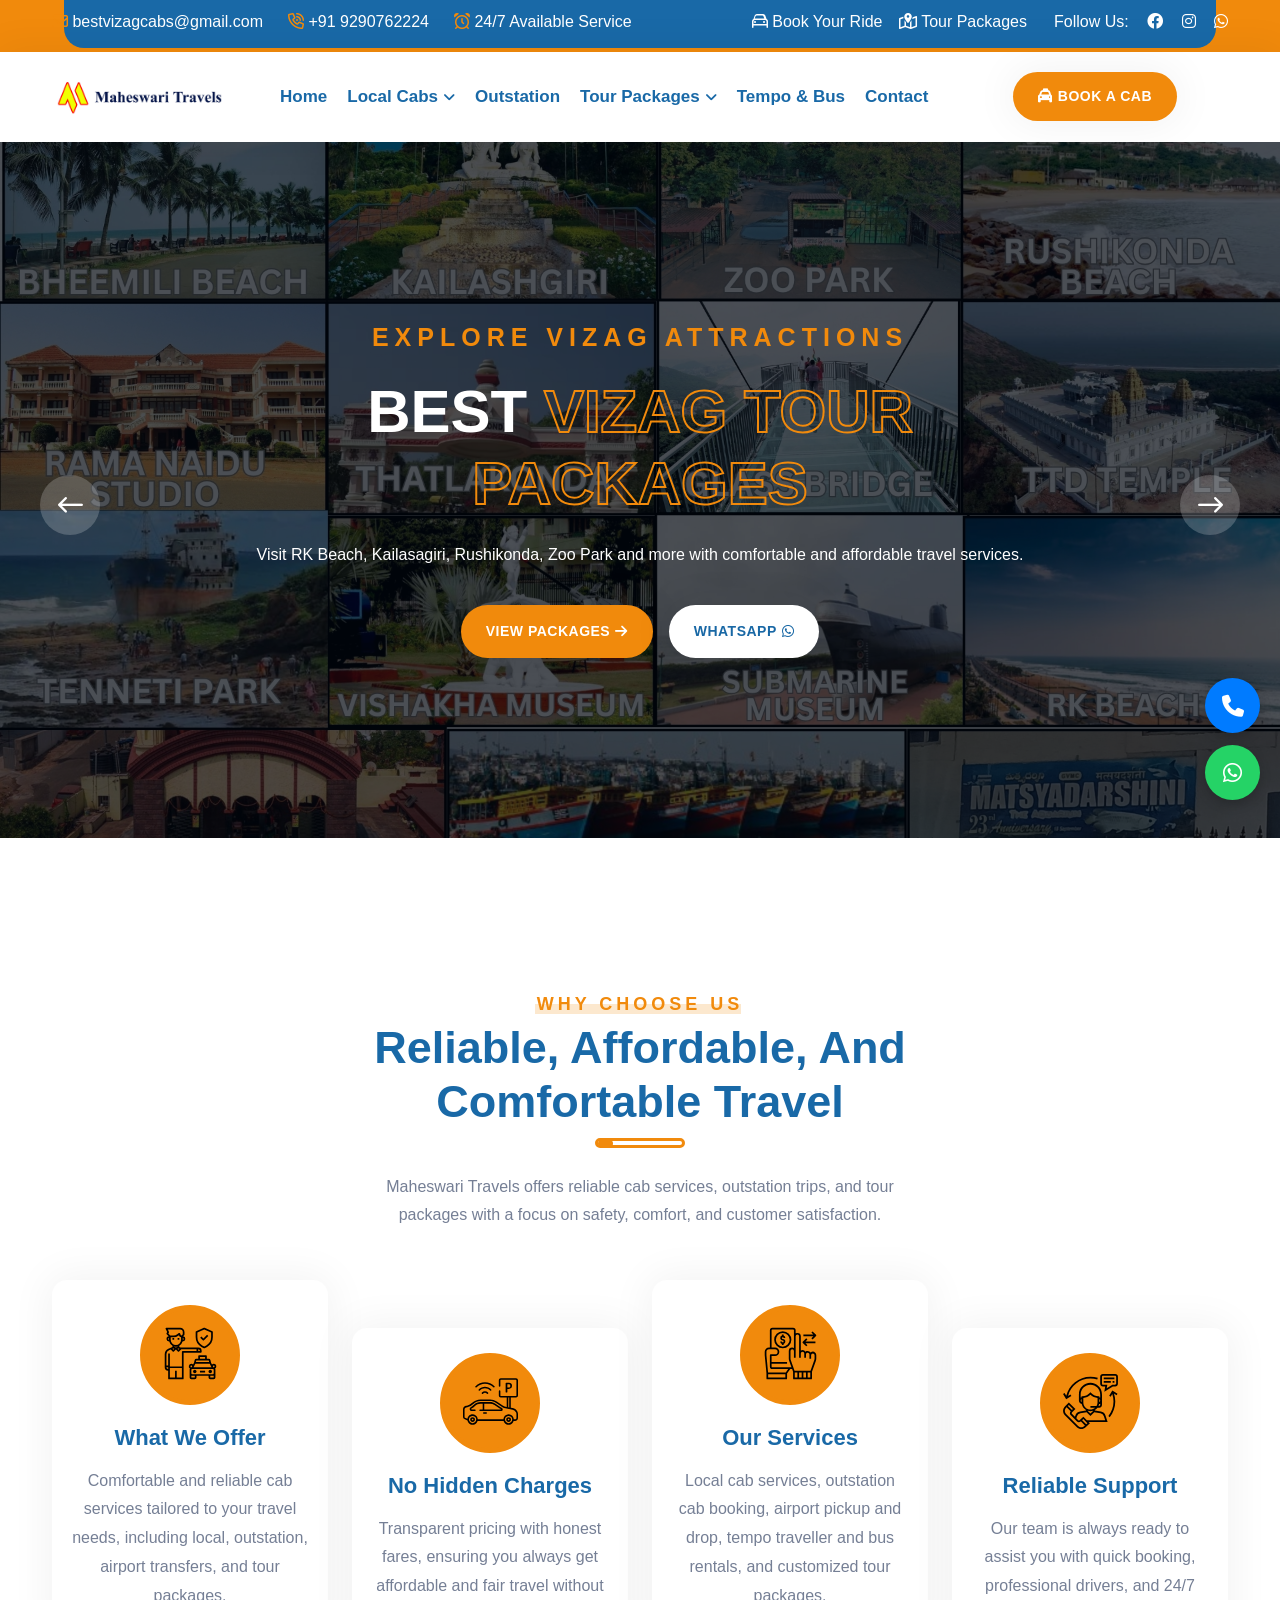
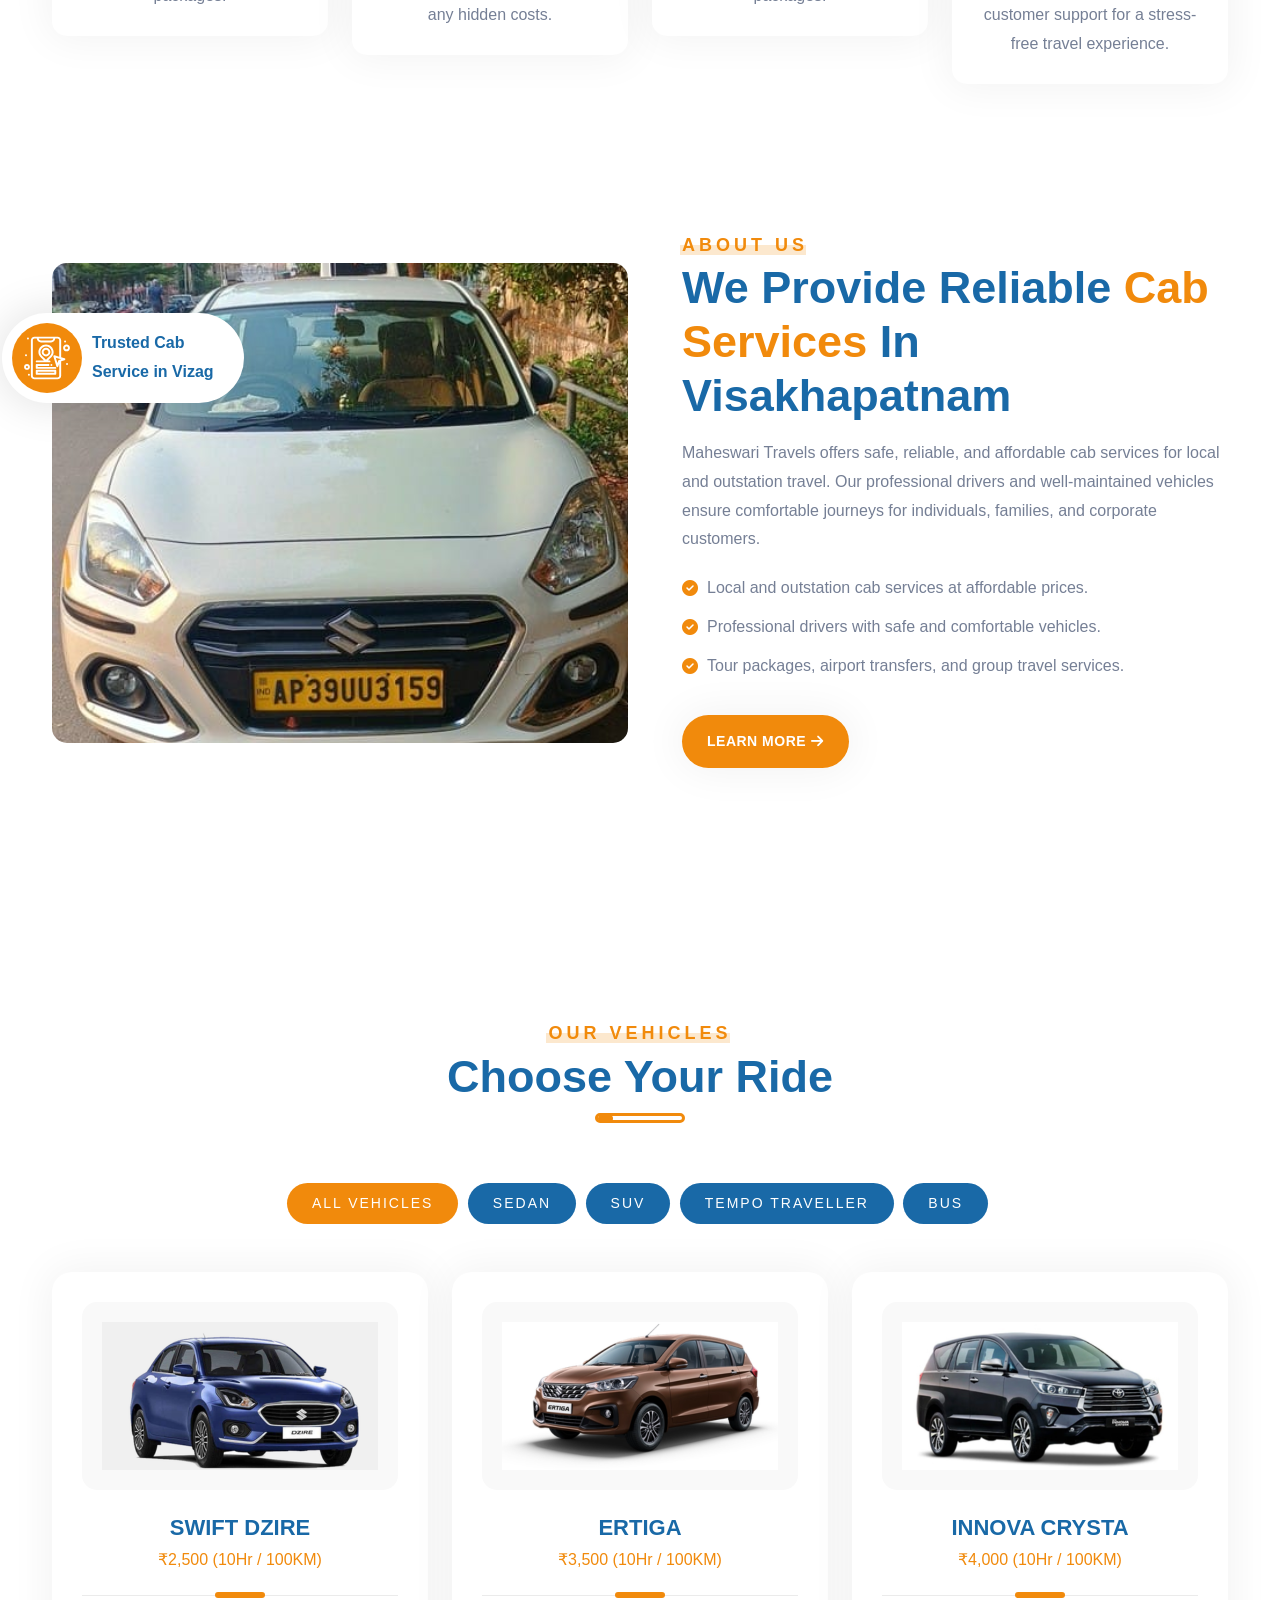
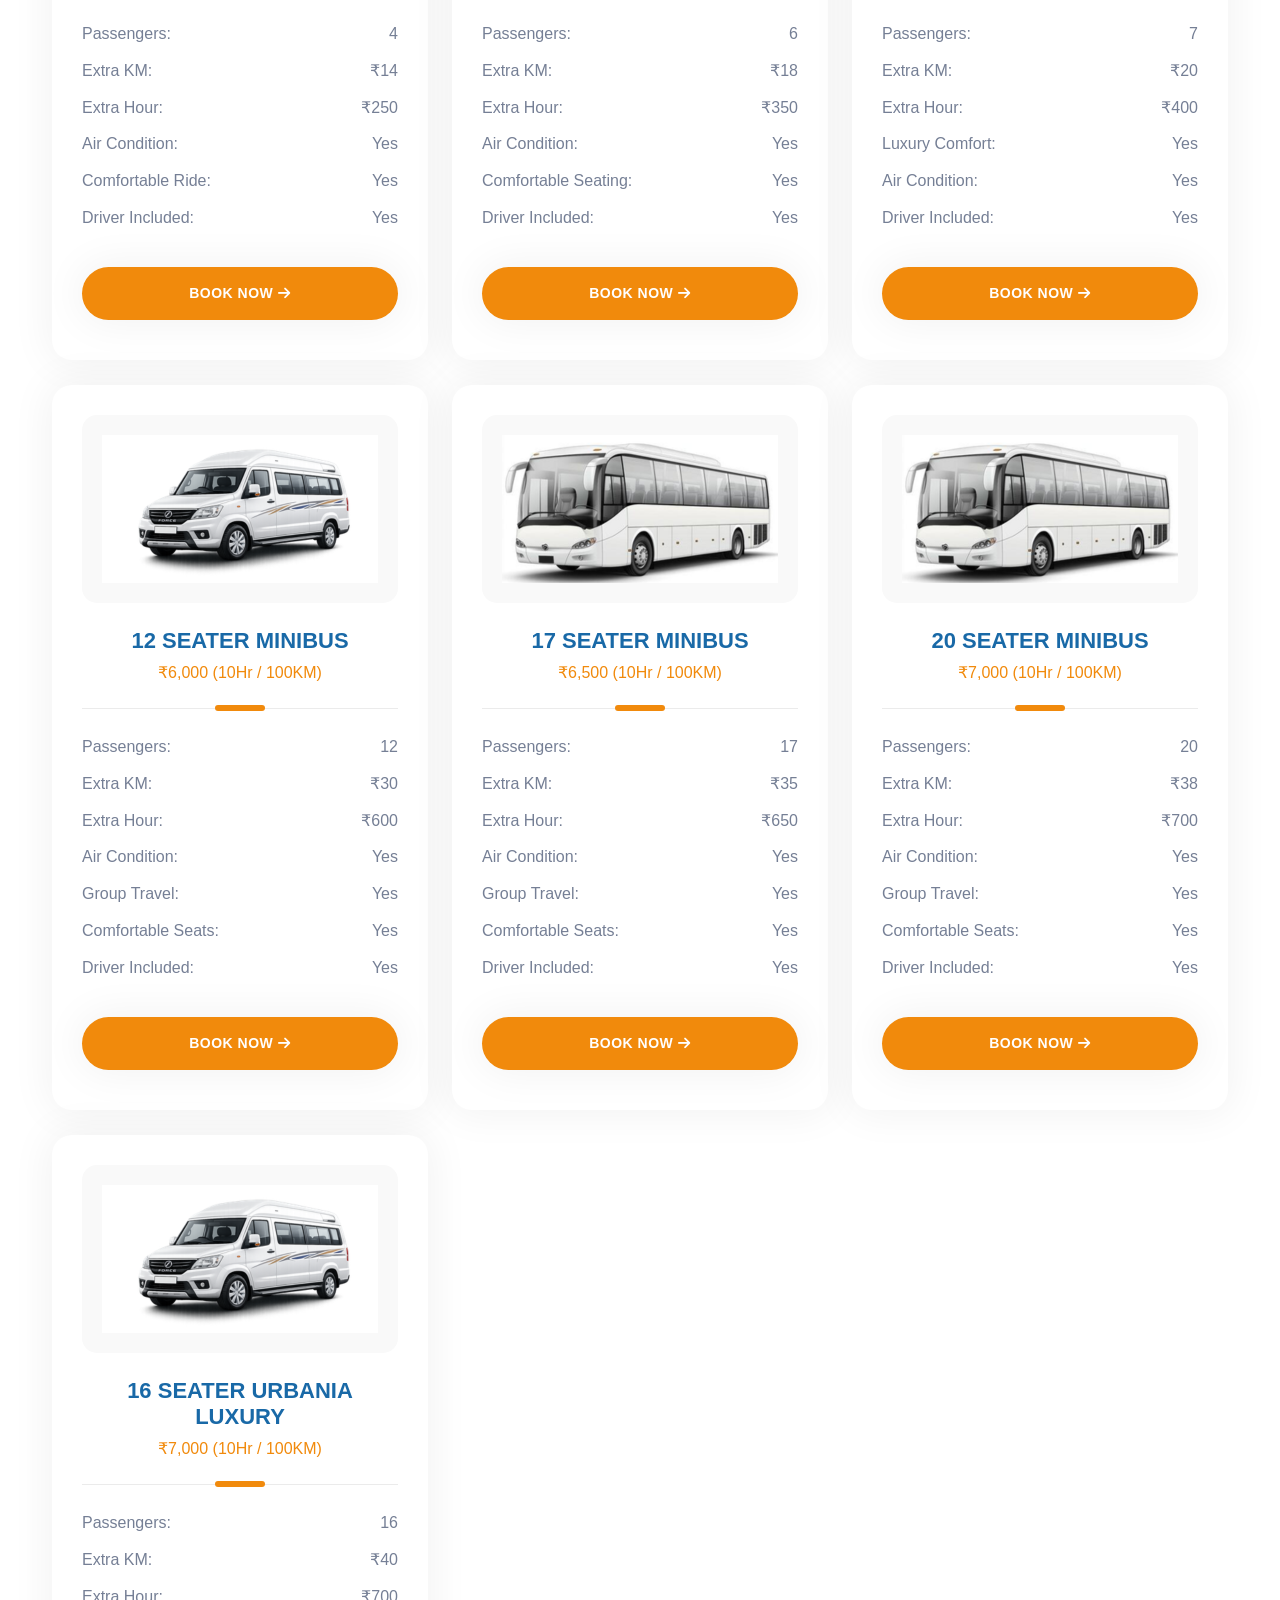
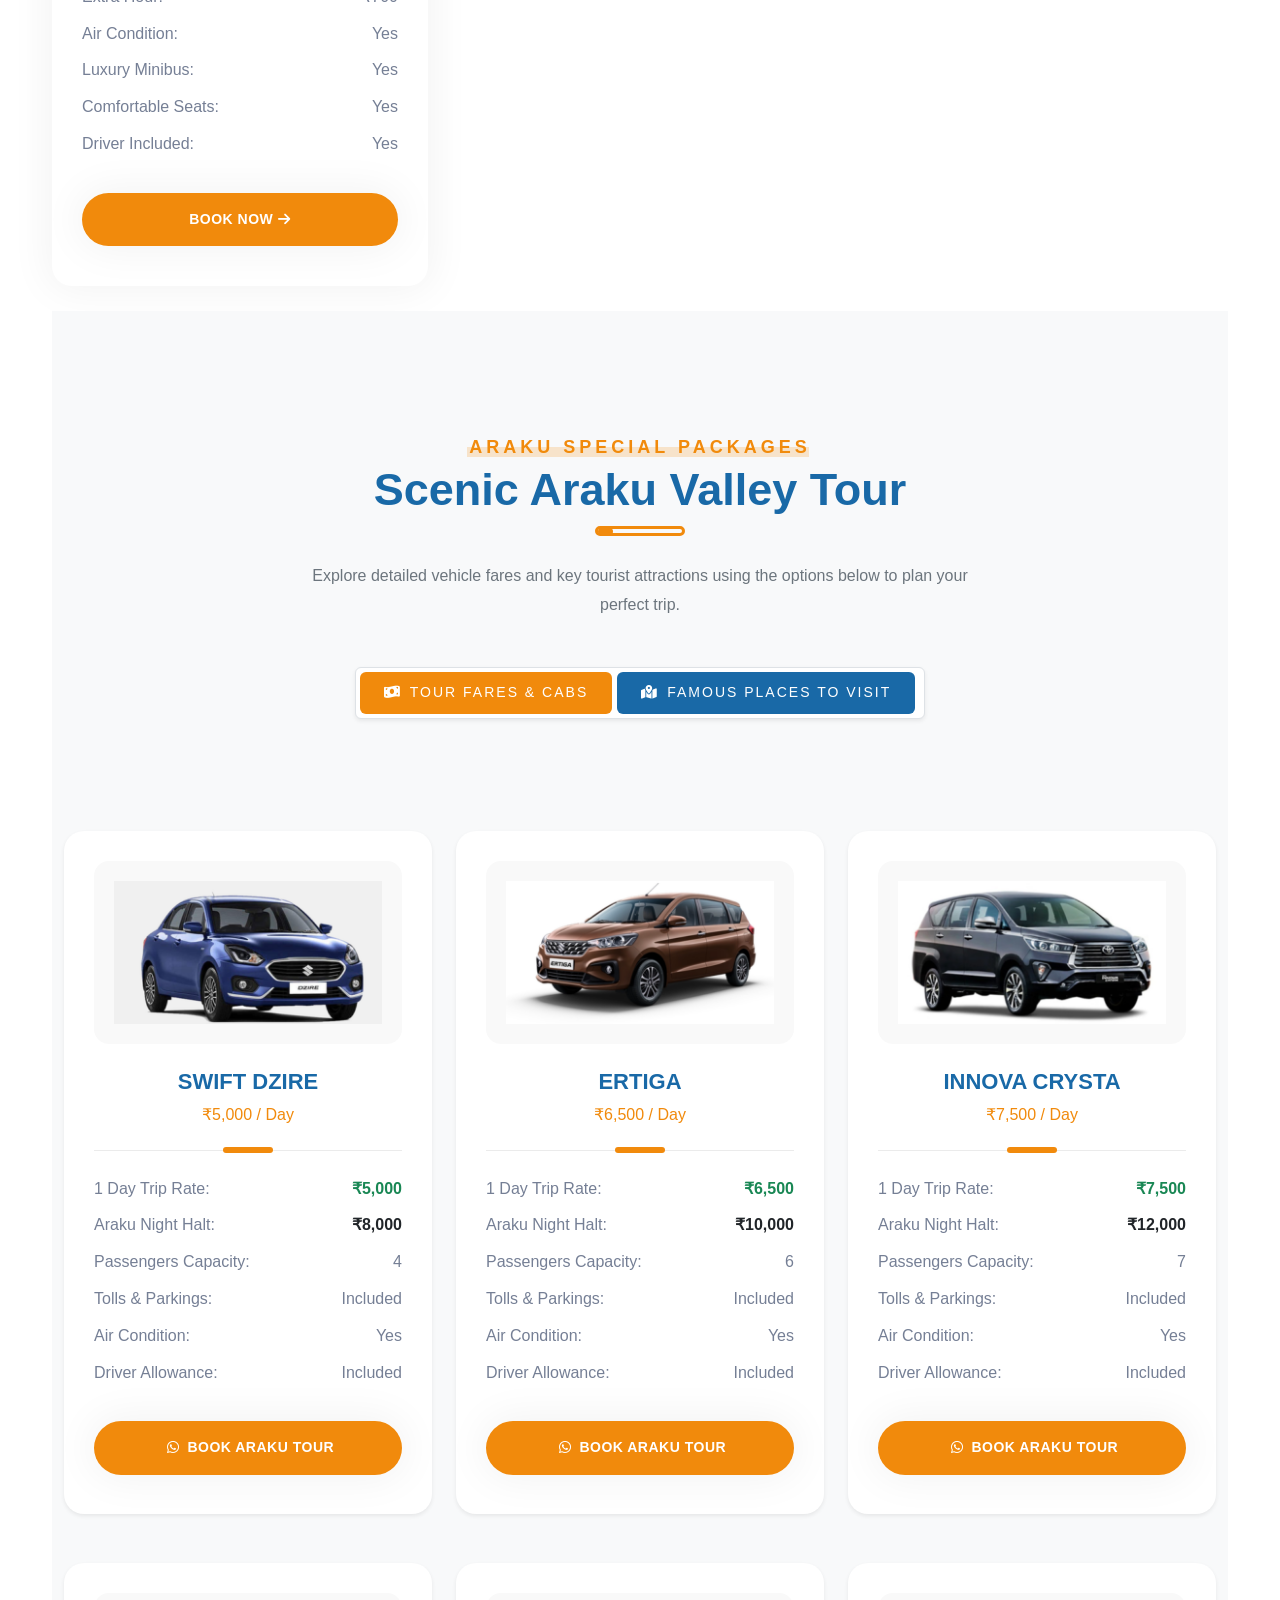
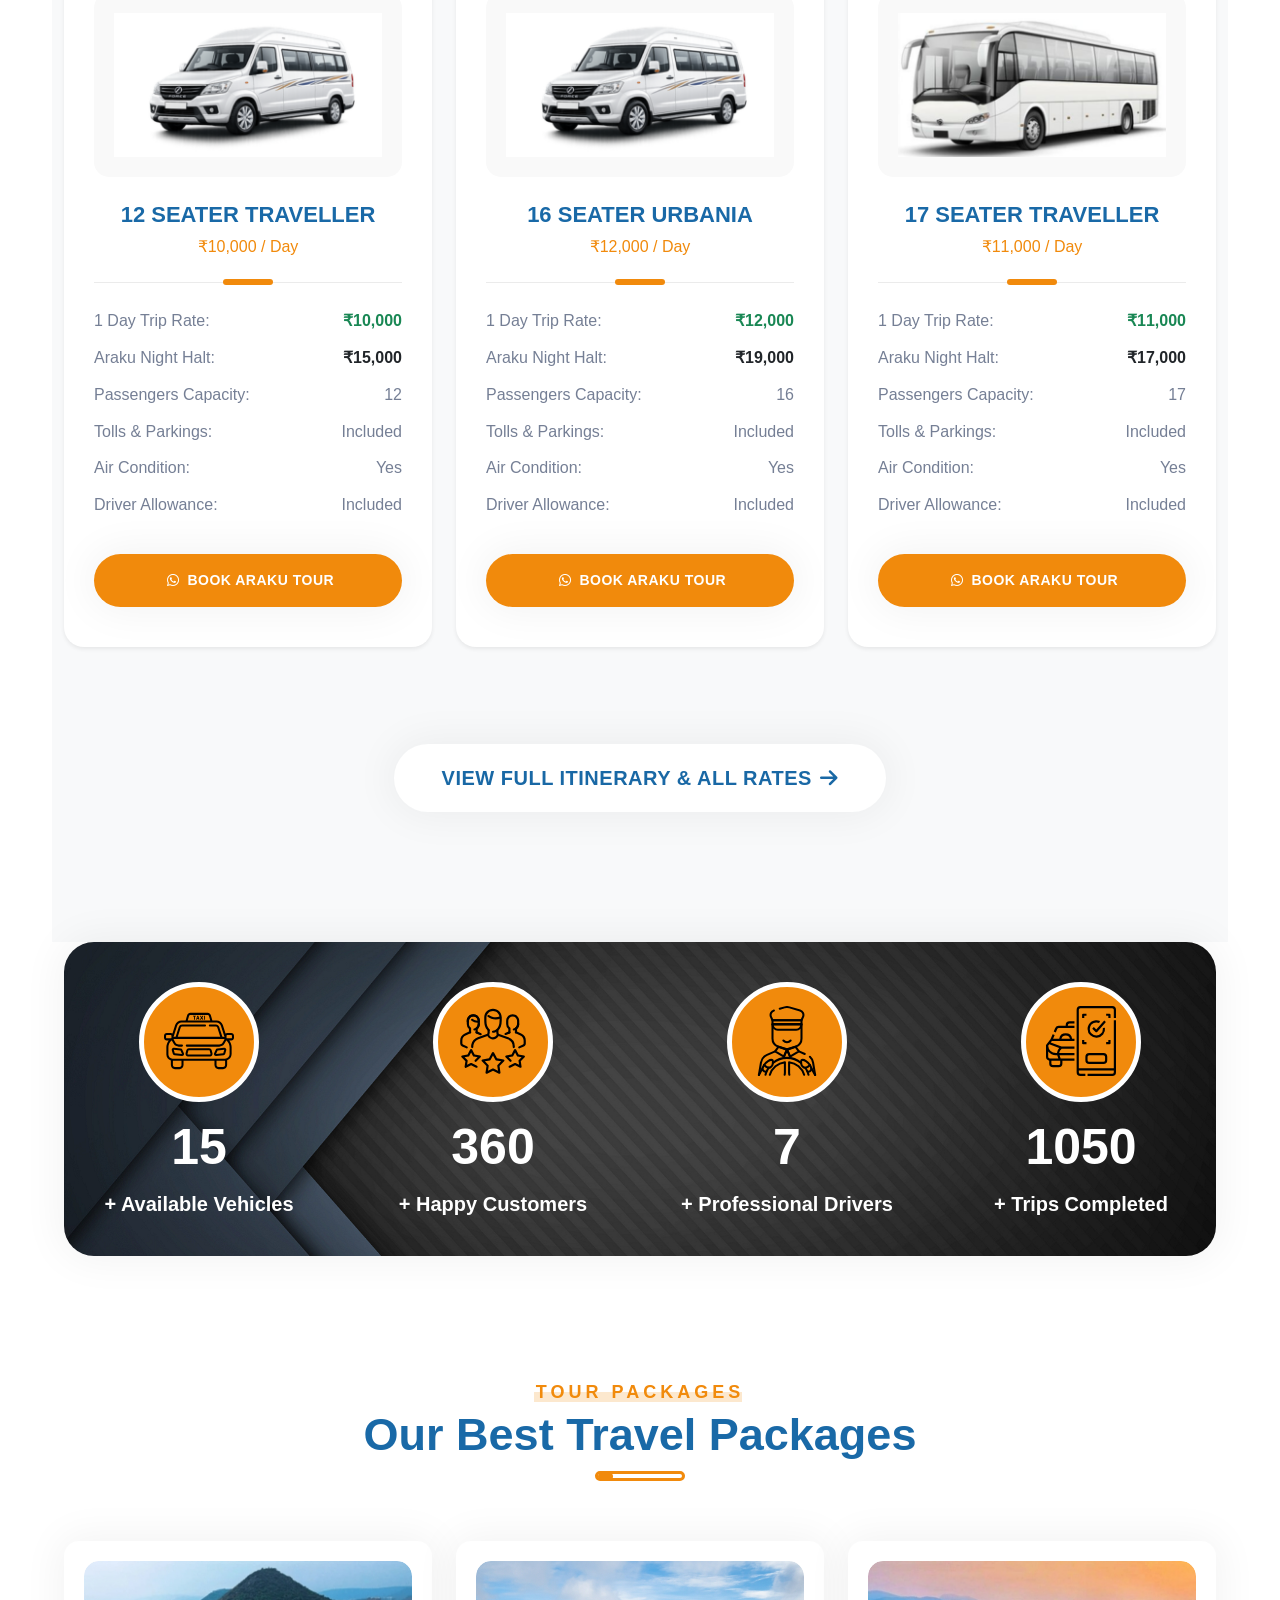
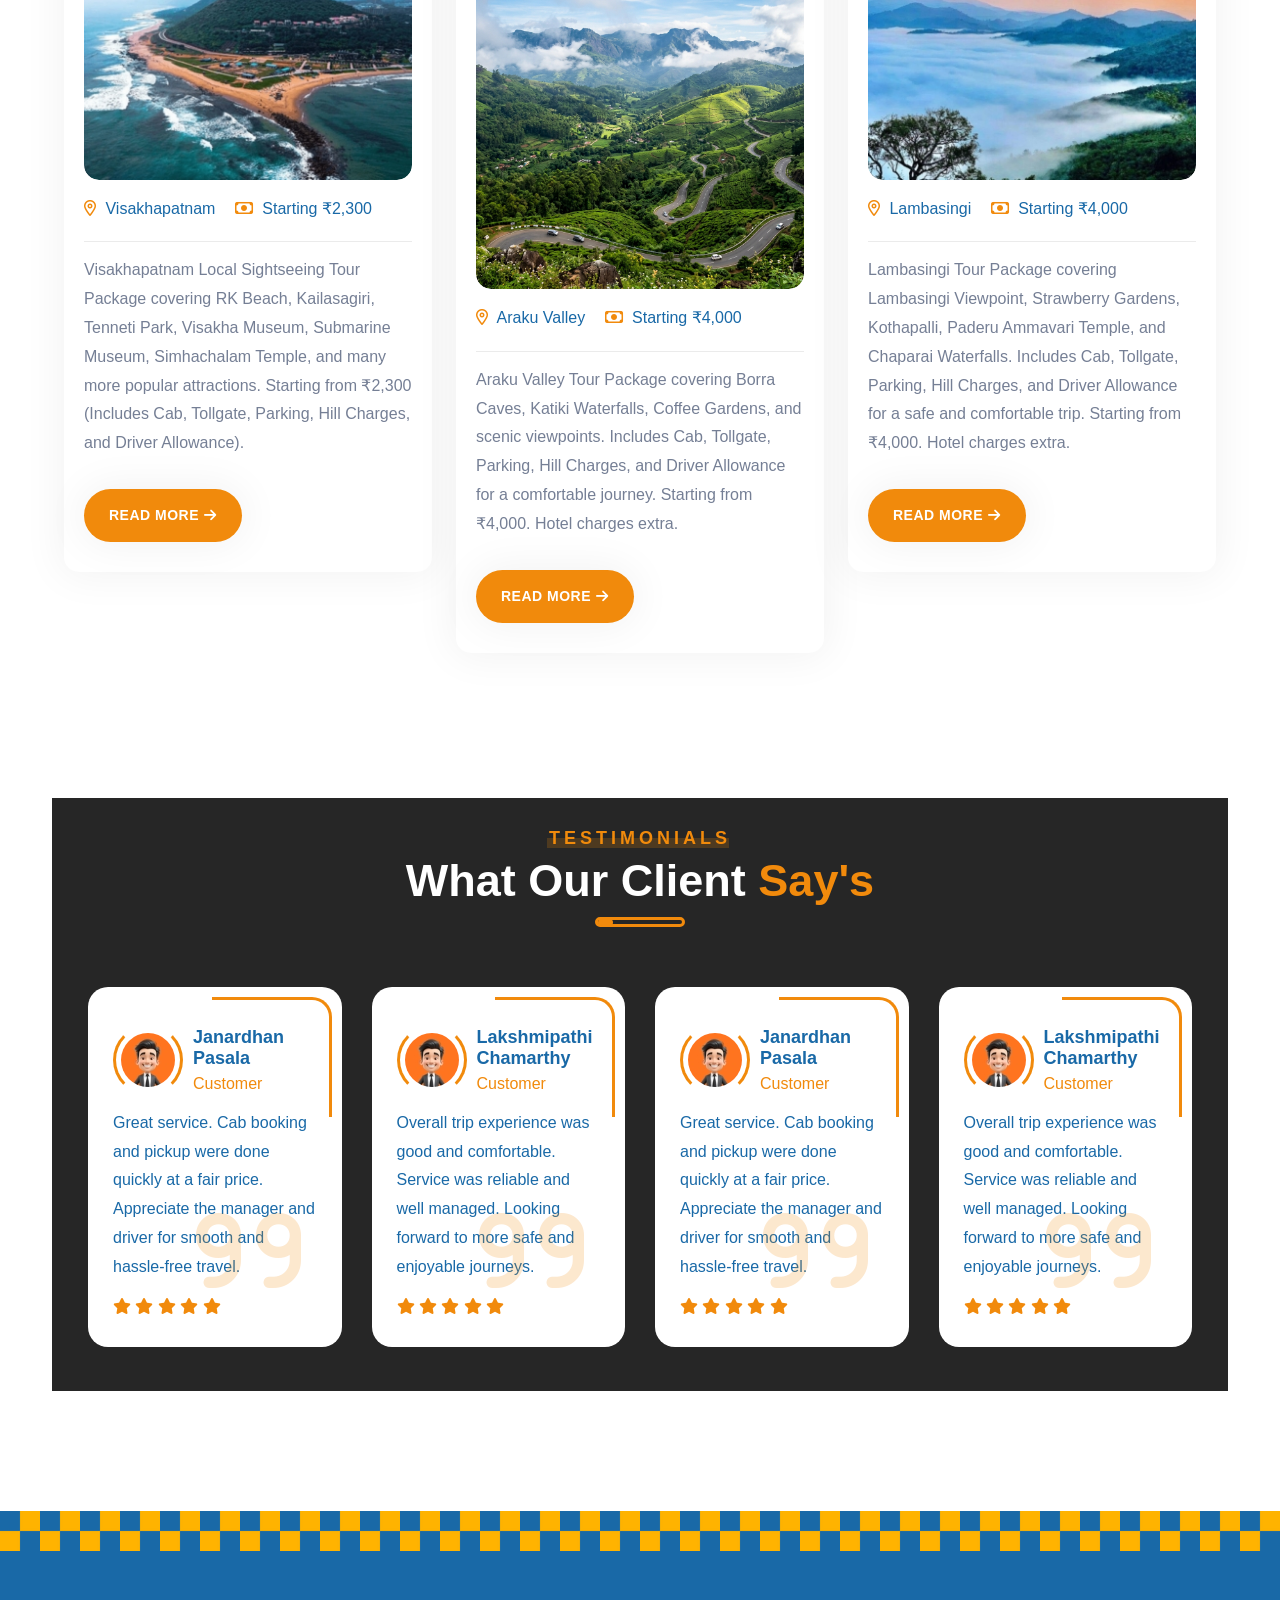
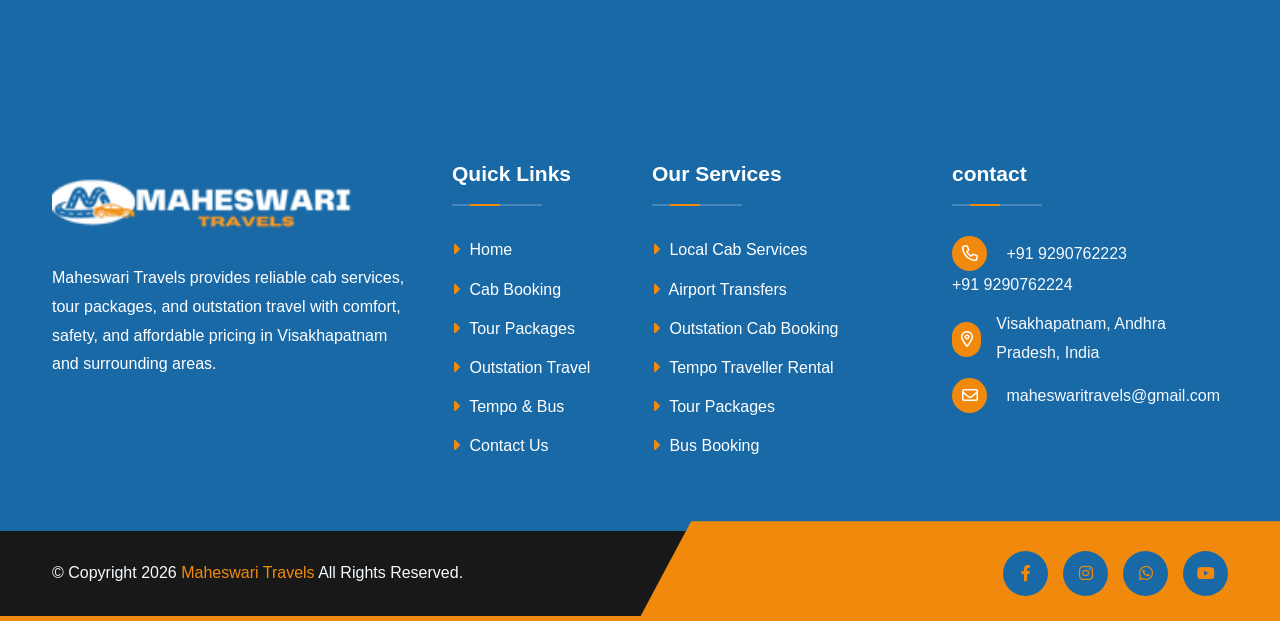
==== commit 04f761cf: "update content" ====
--- a/index.html
+++ b/index.html
@@ -15,7 +15,7 @@
 
 
     <!-- favicon -->
-    <link rel="icon" type="image/x-icon" href="assets/img/logo/favicon-1.png">
+    <link rel="icon" type="image/png" href="assets/img/logo/favicon-1.png">
 
     <!-- css -->
     <link rel="stylesheet" href="assets/css/bootstrap.min-1.css">
@@ -125,9 +125,9 @@
                                <li class="nav-item"><a class='nav-link' href='outstation.html'>Outstation</a></li>
                         
                             <li class="nav-item dropdown">
-                                <a class="nav-link dropdown-toggle" href="#" data-bs-toggle="dropdown">Tour Packages</a>
+                                <a class="nav-link dropdown-toggle" href="tour-packages.html" data-bs-toggle="dropdown">Tour Packages</a>
                                 <ul class="dropdown-menu fade-down">
-                                    <li><a class='dropdown-item' href='tour-packages.html'>Araku Tour Package</a></li>
+                                    <li><a class='dropdown-item' href='araku-tour.html'>Araku Tour Package</a></li>
                                     <li><a class='dropdown-item' href='tour-packages.html'>Vizag to Lambasingi</a></li>
                                     <li><a class='dropdown-item' href='tour-packages.html'>Custom Outstation Trips</a></li>
                                 </ul>
@@ -532,7 +532,7 @@
         <div class="row filter-box">
 
             <!-- Swift Dzire -->
-            <div class="col-md-6 col-lg-4 filter-item cat1 cat2">
+            <div class="col-md-6 col-lg-4 filter-item cat1">
                 <div class="taxi-item">
                     <div class="taxi-img">
                         <img src="assets/img/taxi/swift.png" alt="Swift Dzire">
@@ -540,13 +540,13 @@
                     <div class="taxi-content">
                         <div class="taxi-head">
                             <h4>Swift Dzire</h4>
-                            <span>₹1,200 (6Hr / 60KM)</span>
+                            <span>₹2,500 (10Hr / 100KM)</span>
                         </div>
                         <div class="taxi-feature">
                             <ul>
                                 <li>Passengers: <span>4</span></li>
-                                <li>Extra KM: <span>₹12</span></li>
-                                <li>Extra Hour: <span>₹100</span></li>
+                                <li>Extra KM: <span>₹14</span></li>
+                                <li>Extra Hour: <span>₹250</span></li>
                                 <li>Air Condition: <span>Yes</span></li>
                                 <li>Comfortable Ride: <span>Yes</span></li>
                                 <li>Driver Included: <span>Yes</span></li>
@@ -558,21 +558,21 @@
             </div>
 
             <!-- Ertiga -->
-            <div class="col-md-6 col-lg-4 filter-item cat3 cat4">
+            <div class="col-md-6 col-lg-4 filter-item cat2">
                 <div class="taxi-item">
                     <div class="taxi-img">
                         <img src="assets/img/taxi/ertiga.png" alt="Ertiga">
                     </div>
                     <div class="taxi-content">
                         <div class="taxi-head">
-                            <h4>Ertiga Maruti</h4>
-                            <span>₹1,500 (4Hr / 40KM)</span>
+                            <h4>Ertiga</h4>
+                            <span>₹3,500 (10Hr / 100KM)</span>
                         </div>
                         <div class="taxi-feature">
                             <ul>
                                 <li>Passengers: <span>6</span></li>
-                                <li>Extra KM: <span>₹16</span></li>
-                                <li>Extra Hour: <span>₹250</span></li>
+                                <li>Extra KM: <span>₹18</span></li>
+                                <li>Extra Hour: <span>₹350</span></li>
                                 <li>Air Condition: <span>Yes</span></li>
                                 <li>Comfortable Seating: <span>Yes</span></li>
                                 <li>Driver Included: <span>Yes</span></li>
@@ -583,34 +583,8 @@
                 </div>
             </div>
 
-            <!-- Innova -->
-            <div class="col-md-6 col-lg-4 filter-item cat1 cat4">
-                <div class="taxi-item">
-                    <div class="taxi-img">
-                        <img src="assets/img/taxi/innova.png" alt="Innova">
-                    </div>
-                    <div class="taxi-content">
-                        <div class="taxi-head">
-                            <h4>Toyota Innova</h4>
-                            <span>₹2,800 (10Hr / 100KM)</span>
-                        </div>
-                        <div class="taxi-feature">
-                            <ul>
-                                <li>Passengers: <span>7</span></li>
-                                <li>Extra KM: <span>₹16</span></li>
-                                <li>Extra Hour: <span>₹300</span></li>
-                                <li>Air Condition: <span>Yes</span></li>
-                                <li>Spacious Interior: <span>Yes</span></li>
-                                <li>Driver Included: <span>Yes</span></li>
-                            </ul>
-                        </div>
-                        <a href="#" class="theme-btn">Book Now<i class="fas fa-arrow-right"></i></a>
-                    </div>
-                </div>
-            </div>
-
             <!-- Innova Crysta -->
-            <div class="col-md-6 col-lg-4 filter-item cat1 cat3">
+            <div class="col-md-6 col-lg-4 filter-item cat2">
                 <div class="taxi-item">
                     <div class="taxi-img">
                         <img src="assets/img/taxi/crysta.png" alt="Innova Crysta">
@@ -618,13 +592,13 @@
                     <div class="taxi-content">
                         <div class="taxi-head">
                             <h4>Innova Crysta</h4>
-                            <span>₹3,800 (10Hr / 100KM)</span>
+                            <span>₹4,000 (10Hr / 100KM)</span>
                         </div>
                         <div class="taxi-feature">
                             <ul>
                                 <li>Passengers: <span>7</span></li>
                                 <li>Extra KM: <span>₹20</span></li>
-                                <li>Extra Hour: <span>₹350</span></li>
+                                <li>Extra Hour: <span>₹400</span></li>
                                 <li>Luxury Comfort: <span>Yes</span></li>
                                 <li>Air Condition: <span>Yes</span></li>
                                 <li>Driver Included: <span>Yes</span></li>
@@ -635,21 +609,22 @@
                 </div>
             </div>
 
-            <!-- Mini Bus -->
-            <div class="col-md-6 col-lg-4 filter-item cat1 cat2 cat3">
+            <!-- 12 Seater Minibus -->
+            <div class="col-md-6 col-lg-4 filter-item cat3 cat4">
                 <div class="taxi-item">
                     <div class="taxi-img">
-                        <img src="assets/img/taxi/minibus.png" alt="Mini Bus">
+                        <img src="assets/img/taxi/minibus.png" alt="12 Seater Minibus">
                     </div>
                     <div class="taxi-content">
                         <div class="taxi-head">
-                            <h4>Mini Bus</h4>
-                            <span>₹6,500 (10Hr)</span>
+                            <h4>12 Seater Minibus</h4>
+                            <span>₹6,000 (10Hr / 100KM)</span>
                         </div>
                         <div class="taxi-feature">
                             <ul>
                                 <li>Passengers: <span>12</span></li>
                                 <li>Extra KM: <span>₹30</span></li>
+                                <li>Extra Hour: <span>₹600</span></li>
                                 <li>Air Condition: <span>Yes</span></li>
                                 <li>Group Travel: <span>Yes</span></li>
                                 <li>Comfortable Seats: <span>Yes</span></li>
@@ -661,21 +636,22 @@
                 </div>
             </div>
 
-            <!-- AC Bus -->
-            <div class="col-md-6 col-lg-4 filter-item cat4">
+            <!-- 17 Seater Minibus -->
+            <div class="col-md-6 col-lg-4 filter-item cat3 cat4">
                 <div class="taxi-item">
                     <div class="taxi-img">
-                        <img src="assets/img/taxi/bus.png" alt="AC Bus">
+                        <img src="assets/img/taxi/bus.png" alt="17 Seater Minibus">
                     </div>
                     <div class="taxi-content">
                         <div class="taxi-head">
-                            <h4>A/C Bus</h4>
-                            <span>₹12,000 (10Hr)</span>
+                            <h4>17 Seater Minibus</h4>
+                            <span>₹6,500 (10Hr / 100KM)</span>
                         </div>
                         <div class="taxi-feature">
                             <ul>
-                                <li>Passengers: <span>17–40</span></li>
-                                <li>Extra KM: <span>₹60</span></li>
+                                <li>Passengers: <span>17</span></li>
+                                <li>Extra KM: <span>₹35</span></li>
+                                <li>Extra Hour: <span>₹650</span></li>
                                 <li>Air Condition: <span>Yes</span></li>
                                 <li>Group Travel: <span>Yes</span></li>
                                 <li>Comfortable Seats: <span>Yes</span></li>
@@ -687,10 +663,340 @@
                 </div>
             </div>
 
-        </div>
-    
-
-        <!-- taxi area end -->
+            <!-- 20 Seater Minibus -->
+            <div class="col-md-6 col-lg-4 filter-item cat3 cat4">
+                <div class="taxi-item">
+                    <div class="taxi-img">
+                        <img src="assets/img/taxi/bus.png" alt="20 Seater Minibus">
+                    </div>
+                    <div class="taxi-content">
+                        <div class="taxi-head">
+                            <h4>20 Seater Minibus</h4>
+                            <span>₹7,000 (10Hr / 100KM)</span>
+                        </div>
+                        <div class="taxi-feature">
+                            <ul>
+                                <li>Passengers: <span>20</span></li>
+                                <li>Extra KM: <span>₹38</span></li>
+                                <li>Extra Hour: <span>₹700</span></li>
+                                <li>Air Condition: <span>Yes</span></li>
+                                <li>Group Travel: <span>Yes</span></li>
+                                <li>Comfortable Seats: <span>Yes</span></li>
+                                <li>Driver Included: <span>Yes</span></li>
+                            </ul>
+                        </div>
+                        <a href="#" class="theme-btn">Book Now<i class="fas fa-arrow-right"></i></a>
+                    </div>
+                </div>
+            </div>
+
+            <!-- 16 Seater Urbania Luxury Minibus -->
+            <div class="col-md-6 col-lg-4 filter-item cat3 cat4">
+                <div class="taxi-item">
+                    <div class="taxi-img">
+                        <img src="assets/img/taxi/minibus.png" alt="16 Seater Urbania Luxury Minibus">
+                    </div>
+                    <div class="taxi-content">
+                        <div class="taxi-head">
+                            <h4>16 Seater Urbania Luxury</h4>
+                            <span>₹7,000 (10Hr / 100KM)</span>
+                        </div>
+                        <div class="taxi-feature">
+                            <ul>
+                                <li>Passengers: <span>16</span></li>
+                                <li>Extra KM: <span>₹40</span></li>
+                                <li>Extra Hour: <span>₹700</span></li>
+                                <li>Air Condition: <span>Yes</span></li>
+                                <li>Luxury Minibus: <span>Yes</span></li>
+                                <li>Comfortable Seats: <span>Yes</span></li>
+                                <li>Driver Included: <span>Yes</span></li>
+                            </ul>
+                        </div>
+                        <a href="#" class="theme-btn">Book Now<i class="fas fa-arrow-right"></i></a>
+                    </div>
+                </div>
+            </div>
+
+        </div>
+        <!-- araku special rates area -->
+        <div class="taxi-area bg-light py-120">
+            <div class="container">
+                <div class="row mb-5">
+                    <div class="col-lg-7 mx-auto">
+                        <div class="site-heading text-center mb-0">
+                            <span class="site-title-tagline">Araku Special Packages</span>
+                            <h2 class="site-title">Scenic Araku Valley Tour</h2>
+                            <div class="heading-divider"></div>
+                            <p class="mt-3 text-muted">Explore detailed vehicle fares and key tourist attractions using the options below to plan your perfect trip.</p>
+                        </div>
+                    </div>
+                </div>
+
+                <!-- Tabs Navigation -->
+                <div class="row justify-content-center mb-5">
+                    <div class="col-md-8 text-center">
+                        <div class="filter-controls">
+                            <ul class="filter-btns d-inline-flex border rounded p-1 bg-white shadow-sm" style="list-style: none; padding-left: 0; display: inline-flex !important;">
+                                <li class="active px-4 py-2 rounded font-weight-bold" id="tab-btn-rates" style="cursor: pointer; margin-bottom: 0;" onclick="switchArakuTab('rates')"><i class="fas fa-money-bill-wave me-2"></i>Tour Fares & Cabs</li>
+                                <li class="px-4 py-2 rounded font-weight-bold" id="tab-btn-places" style="cursor: pointer; margin-bottom: 0;" onclick="switchArakuTab('places')"><i class="fas fa-map-marked-alt me-2"></i>Famous Places to Visit</li>
+                            </ul>
+                        </div>
+                    </div>
+                </div>
+
+                <!-- Tab Content 1: Rates -->
+                <div id="araku-tab-rates" class="row">
+                    <!-- Swift Dzire -->
+                    <div class="col-md-6 col-lg-4 mt-4">
+                        <div class="taxi-item shadow-sm">
+                            <div class="taxi-img">
+                                <img src="assets/img/taxi/swift.png" alt="Swift Dzire">
+                            </div>
+                            <div class="taxi-content">
+                                <div class="taxi-head">
+                                    <h4>Swift Dzire</h4>
+                                    <span>₹5,000 / Day</span>
+                                </div>
+                                <div class="taxi-feature">
+                                    <ul>
+                                        <li>1 Day Trip Rate: <span class="fw-bold text-success">₹5,000</span></li>
+                                        <li>Araku Night Halt: <span class="fw-bold text-dark">₹8,000</span></li>
+                                        <li>Passengers Capacity: <span>4</span></li>
+                                        <li>Tolls & Parkings: <span>Included</span></li>
+                                        <li>Air Condition: <span>Yes</span></li>
+                                        <li>Driver Allowance: <span>Included</span></li>
+                                    </ul>
+                                </div>
+                                <a href="https://wa.me/919290762224?text=Hello%20Maheswari%20Travels,%20I'd%20like%20to%20book%20a%20Swift%20Dzire%20for%20Araku%20Valley%20Tour." target="_blank" class="theme-btn w-100 text-center"><i class="fab fa-whatsapp me-2"></i>Book Araku Tour</a>
+                            </div>
+                        </div>
+                    </div>
+
+                    <!-- Ertiga -->
+                    <div class="col-md-6 col-lg-4 mt-4">
+                        <div class="taxi-item shadow-sm">
+                            <div class="taxi-img">
+                                <img src="assets/img/taxi/ertiga.png" alt="Ertiga">
+                            </div>
+                            <div class="taxi-content">
+                                <div class="taxi-head">
+                                    <h4>Ertiga</h4>
+                                    <span>₹6,500 / Day</span>
+                                </div>
+                                <div class="taxi-feature">
+                                    <ul>
+                                        <li>1 Day Trip Rate: <span class="fw-bold text-success">₹6,500</span></li>
+                                        <li>Araku Night Halt: <span class="fw-bold text-dark">₹10,000</span></li>
+                                        <li>Passengers Capacity: <span>6</span></li>
+                                        <li>Tolls & Parkings: <span>Included</span></li>
+                                        <li>Air Condition: <span>Yes</span></li>
+                                        <li>Driver Allowance: <span>Included</span></li>
+                                    </ul>
+                                </div>
+                                <a href="https://wa.me/919290762224?text=Hello%20Maheswari%20Travels,%20I'd%20like%20to%20book%20an%20Ertiga%20for%20Araku%20Valley%20Tour." target="_blank" class="theme-btn w-100 text-center"><i class="fab fa-whatsapp me-2"></i>Book Araku Tour</a>
+                            </div>
+                        </div>
+                    </div>
+
+                    <!-- Innova Crysta -->
+                    <div class="col-md-6 col-lg-4 mt-4">
+                        <div class="taxi-item shadow-sm">
+                            <div class="taxi-img">
+                                <img src="assets/img/taxi/crysta.png" alt="Innova Crysta">
+                            </div>
+                            <div class="taxi-content">
+                                <div class="taxi-head">
+                                    <h4>Innova Crysta</h4>
+                                    <span>₹7,500 / Day</span>
+                                </div>
+                                <div class="taxi-feature">
+                                    <ul>
+                                        <li>1 Day Trip Rate: <span class="fw-bold text-success">₹7,500</span></li>
+                                        <li>Araku Night Halt: <span class="fw-bold text-dark">₹12,000</span></li>
+                                        <li>Passengers Capacity: <span>7</span></li>
+                                        <li>Tolls & Parkings: <span>Included</span></li>
+                                        <li>Air Condition: <span>Yes</span></li>
+                                        <li>Driver Allowance: <span>Included</span></li>
+                                    </ul>
+                                </div>
+                                <a href="https://wa.me/919290762224?text=Hello%20Maheswari%20Travels,%20I'd%20like%20to%20book%20an%20Innova%20Crysta%20for%20Araku%20Valley%20Tour." target="_blank" class="theme-btn w-100 text-center"><i class="fab fa-whatsapp me-2"></i>Book Araku Tour</a>
+                            </div>
+                        </div>
+                    </div>
+
+                    <!-- 12 Seater Traveller -->
+                    <div class="col-md-6 col-lg-4 mt-4">
+                        <div class="taxi-item shadow-sm">
+                            <div class="taxi-img">
+                                <img src="assets/img/taxi/minibus.png" alt="12 Seater Traveller">
+                            </div>
+                            <div class="taxi-content">
+                                <div class="taxi-head">
+                                    <h4>12 Seater Traveller</h4>
+                                    <span>₹10,000 / Day</span>
+                                </div>
+                                <div class="taxi-feature">
+                                    <ul>
+                                        <li>1 Day Trip Rate: <span class="fw-bold text-success">₹10,000</span></li>
+                                        <li>Araku Night Halt: <span class="fw-bold text-dark">₹15,000</span></li>
+                                        <li>Passengers Capacity: <span>12</span></li>
+                                        <li>Tolls & Parkings: <span>Included</span></li>
+                                        <li>Air Condition: <span>Yes</span></li>
+                                        <li>Driver Allowance: <span>Included</span></li>
+                                    </ul>
+                                </div>
+                                <a href="https://wa.me/919290762224?text=Hello%20Maheswari%20Travels,%20I'd%20like%20to%20book%20a%2012%20Seater%20Traveller%20for%20Araku%20Valley%20Tour." target="_blank" class="theme-btn w-100 text-center"><i class="fab fa-whatsapp me-2"></i>Book Araku Tour</a>
+                            </div>
+                        </div>
+                    </div>
+
+                    <!-- 16 Seater Urbania -->
+                    <div class="col-md-6 col-lg-4 mt-4">
+                        <div class="taxi-item shadow-sm">
+                            <div class="taxi-img">
+                                <img src="assets/img/taxi/minibus.png" alt="16 Seater Urbania">
+                            </div>
+                            <div class="taxi-content">
+                                <div class="taxi-head">
+                                    <h4>16 Seater Urbania</h4>
+                                    <span>₹12,000 / Day</span>
+                                </div>
+                                <div class="taxi-feature">
+                                    <ul>
+                                        <li>1 Day Trip Rate: <span class="fw-bold text-success">₹12,000</span></li>
+                                        <li>Araku Night Halt: <span class="fw-bold text-dark">₹19,000</span></li>
+                                        <li>Passengers Capacity: <span>16</span></li>
+                                        <li>Tolls & Parkings: <span>Included</span></li>
+                                        <li>Air Condition: <span>Yes</span></li>
+                                        <li>Driver Allowance: <span>Included</span></li>
+                                    </ul>
+                                </div>
+                                <a href="https://wa.me/919290762224?text=Hello%20Maheswari%20Travels,%20I'd%20like%20to%20book%20a%2016%20Seater%20Urbania%20for%20Araku%20Valley%20Tour." target="_blank" class="theme-btn w-100 text-center"><i class="fab fa-whatsapp me-2"></i>Book Araku Tour</a>
+                            </div>
+                        </div>
+                    </div>
+
+                    <!-- 17 Seater Traveller -->
+                    <div class="col-md-6 col-lg-4 mt-4">
+                        <div class="taxi-item shadow-sm">
+                            <div class="taxi-img">
+                                <img src="assets/img/taxi/bus.png" alt="17 Seater Traveller">
+                            </div>
+                            <div class="taxi-content">
+                                <div class="taxi-head">
+                                    <h4>17 Seater Traveller</h4>
+                                    <span>₹11,000 / Day</span>
+                                </div>
+                                <div class="taxi-feature">
+                                    <ul>
+                                        <li>1 Day Trip Rate: <span class="fw-bold text-success">₹11,000</span></li>
+                                        <li>Araku Night Halt: <span class="fw-bold text-dark">₹17,000</span></li>
+                                        <li>Passengers Capacity: <span>17</span></li>
+                                        <li>Tolls & Parkings: <span>Included</span></li>
+                                        <li>Air Condition: <span>Yes</span></li>
+                                        <li>Driver Allowance: <span>Included</span></li>
+                                    </ul>
+                                </div>
+                                <a href="https://wa.me/919290762224?text=Hello%20Maheswari%20Travels,%20I'd%20like%20to%20book%20a%2017%20Seater%20Traveller%20for%20Araku%20Valley%20Tour." target="_blank" class="theme-btn w-100 text-center"><i class="fab fa-whatsapp me-2"></i>Book Araku Tour</a>
+                            </div>
+                        </div>
+                    </div>
+                </div>
+
+                <!-- Tab Content 2: Famous Places -->
+                <div id="araku-tab-places" class="row d-none">
+                    <!-- Borra Caves -->
+                    <div class="col-md-6 col-lg-3 mt-4">
+                        <div class="blog-item shadow-sm border rounded bg-white h-100 d-flex flex-column justify-content-between">
+                            <div class="blog-item-img">
+                                <img src="assets/img/blog/borra-caves.png" alt="Borra Caves" class="img-fluid rounded-top" style="height: 180px; width: 100%; object-fit: cover;">
+                            </div>
+                            <div class="blog-item-info p-3 d-flex flex-column justify-content-between flex-grow-1">
+                                <div>
+                                    <h5 class="font-weight-bold mb-2">Borra Caves</h5>
+                                    <p class="small text-muted mb-3">Stunning million-year-old caves filled with stalactite and stalagmite formations, illuminated beautifully by colored lighting.</p>
+                                </div>
+                                <a href="araku-tour.html" class="btn btn-outline-success btn-sm w-100 mt-auto">Learn More</a>
+                            </div>
+                        </div>
+                    </div>
+
+                    <!-- Katiki Waterfalls -->
+                    <div class="col-md-6 col-lg-3 mt-4">
+                        <div class="blog-item shadow-sm border rounded bg-white h-100 d-flex flex-column justify-content-between">
+                            <div class="blog-item-img">
+                                <img src="assets/img/blog/katiki-waterfalls.png" alt="Katiki Waterfalls" class="img-fluid rounded-top" style="height: 180px; width: 100%; object-fit: cover;">
+                            </div>
+                            <div class="blog-item-info p-3 d-flex flex-column justify-content-between flex-grow-1">
+                                <div>
+                                    <h5 class="font-weight-bold mb-2">Katiki Waterfalls</h5>
+                                    <p class="small text-muted mb-3">A picturesque cascade near Borra Caves where the water drops from 100 ft, surrounded by lush tropical forest scenery.</p>
+                                </div>
+                                <a href="araku-tour.html" class="btn btn-outline-success btn-sm w-100 mt-auto">Learn More</a>
+                            </div>
+                        </div>
+                    </div>
+
+                    <!-- Padmapuram Gardens -->
+                    <div class="col-md-6 col-lg-3 mt-4">
+                        <div class="blog-item shadow-sm border rounded bg-white h-100 d-flex flex-column justify-content-between">
+                            <div class="blog-item-img">
+                                <img src="assets/img/blog/padmapuram-gardens.png" alt="Padmapuram Gardens" class="img-fluid rounded-top" style="height: 180px; width: 100%; object-fit: cover;">
+                            </div>
+                            <div class="blog-item-info p-3 d-flex flex-column justify-content-between flex-grow-1">
+                                <div>
+                                    <h5 class="font-weight-bold mb-2">Padmapuram Gardens</h5>
+                                    <p class="small text-muted mb-3">A historic botanical garden housing rare plant species, flowerbeds, toy train tracks, and beautiful tree-top cabins.</p>
+                                </div>
+                                <a href="araku-tour.html" class="btn btn-outline-success btn-sm w-100 mt-auto">Learn More</a>
+                            </div>
+                        </div>
+                    </div>
+
+                    <!-- Galikonda Viewpoint -->
+                    <div class="col-md-6 col-lg-3 mt-4">
+                        <div class="blog-item shadow-sm border rounded bg-white h-100 d-flex flex-column justify-content-between">
+                            <div class="blog-item-img">
+                                <img src="assets/img/blog/galikonda-viewpoint.png" alt="Galikonda Viewpoint" class="img-fluid rounded-top" style="height: 180px; width: 100%; object-fit: cover;">
+                            </div>
+                            <div class="blog-item-info p-3 d-flex flex-column justify-content-between flex-grow-1">
+                                <div>
+                                    <h5 class="font-weight-bold mb-2">Galikonda Viewpoint</h5>
+                                    <p class="small text-muted mb-3">The second highest viewpoint in the Eastern Ghats, offering breathtaking panoramic vistas of valleys and hill roads.</p>
+                                </div>
+                                <a href="araku-tour.html" class="btn btn-outline-success btn-sm w-100 mt-auto">Learn More</a>
+                            </div>
+                        </div>
+                    </div>
+                </div>
+
+                <div class="text-center mt-5 pt-4">
+                    <a href="araku-tour.html" class="theme-btn theme-btn2 fs-5 px-5 py-3">View Full Itinerary & All Rates<i class="fas fa-arrow-right ms-2"></i></a>
+                </div>
+            </div>
+        </div>
+
+        <script>
+        function switchArakuTab(tab) {
+            var ratesTab = document.getElementById('araku-tab-rates');
+            var placesTab = document.getElementById('araku-tab-places');
+            var ratesBtn = document.getElementById('tab-btn-rates');
+            var placesBtn = document.getElementById('tab-btn-places');
+            
+            if (tab === 'rates') {
+                ratesTab.classList.remove('d-none');
+                placesTab.classList.add('d-none');
+                ratesBtn.classList.add('active');
+                placesBtn.classList.remove('active');
+            } else {
+                ratesTab.classList.add('d-none');
+                placesTab.classList.remove('d-none');
+                ratesBtn.classList.remove('active');
+                placesBtn.classList.add('active');
+            }
+        }
+        </script>
+        <!-- araku special rates area end -->
 
 
         <!-- counter area -->
@@ -809,7 +1115,7 @@
             <div class="col-md-6 col-lg-4">
                 <div class="blog-item wow fadeInUp" data-wow-delay=".50s">
                     <div class="blog-item-img">
-                        <img src="assets/img/blog/araku-tour.jpg" alt="Araku Tour">
+                        <img src="assets/img/blog/araku-tour.png" alt="Araku Tour">
                     </div>
                     <div class="blog-item-info">
                         <div class="blog-item-meta">
@@ -823,7 +1129,7 @@
     Includes Cab, Tollgate, Parking, Hill Charges, and Driver Allowance for a comfortable journey.  
     Starting from ₹4,000. Hotel charges extra.
 </p>
-                        <a class='theme-btn' href='tour-packages.html'>Read more<i class="fas fa-arrow-right"></i></a>
+                        <a class='theme-btn' href='araku-tour.html'>Read more<i class="fas fa-arrow-right"></i></a>
                     </div>
                 </div>
             </div>
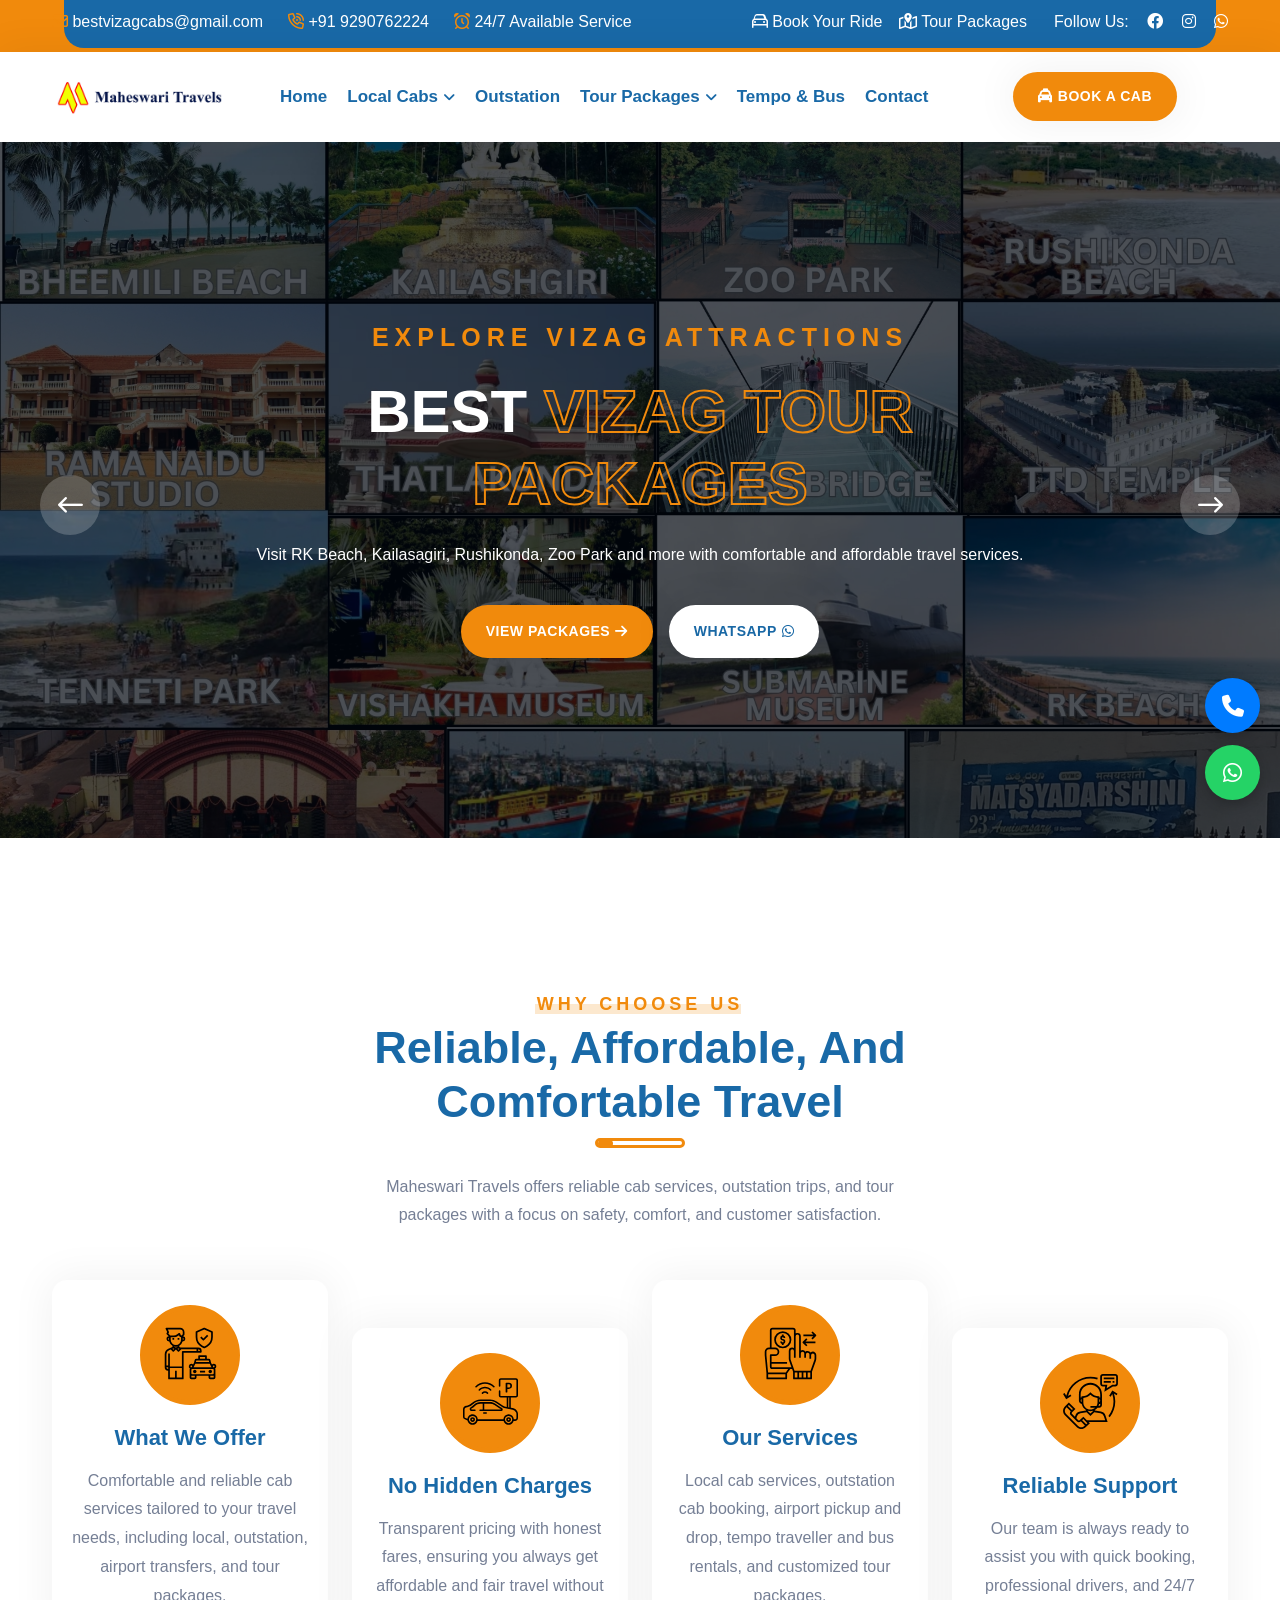
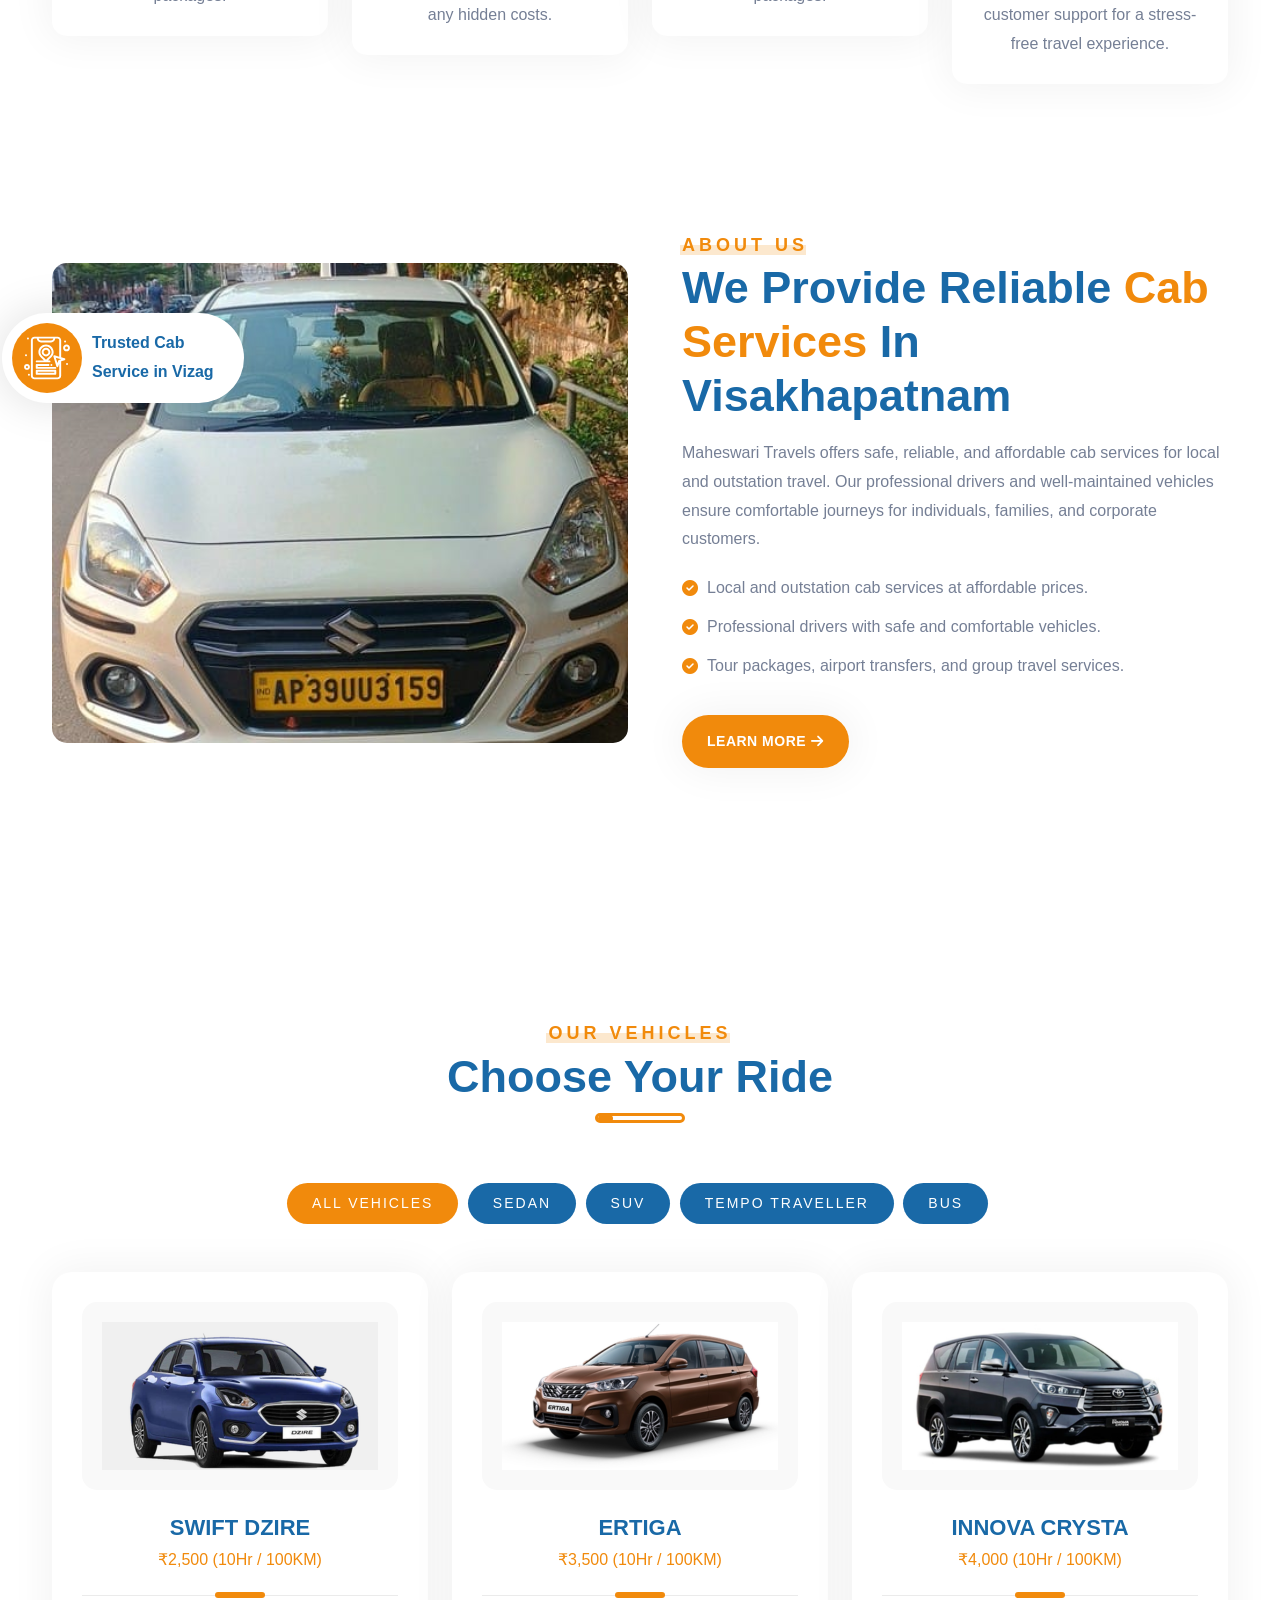
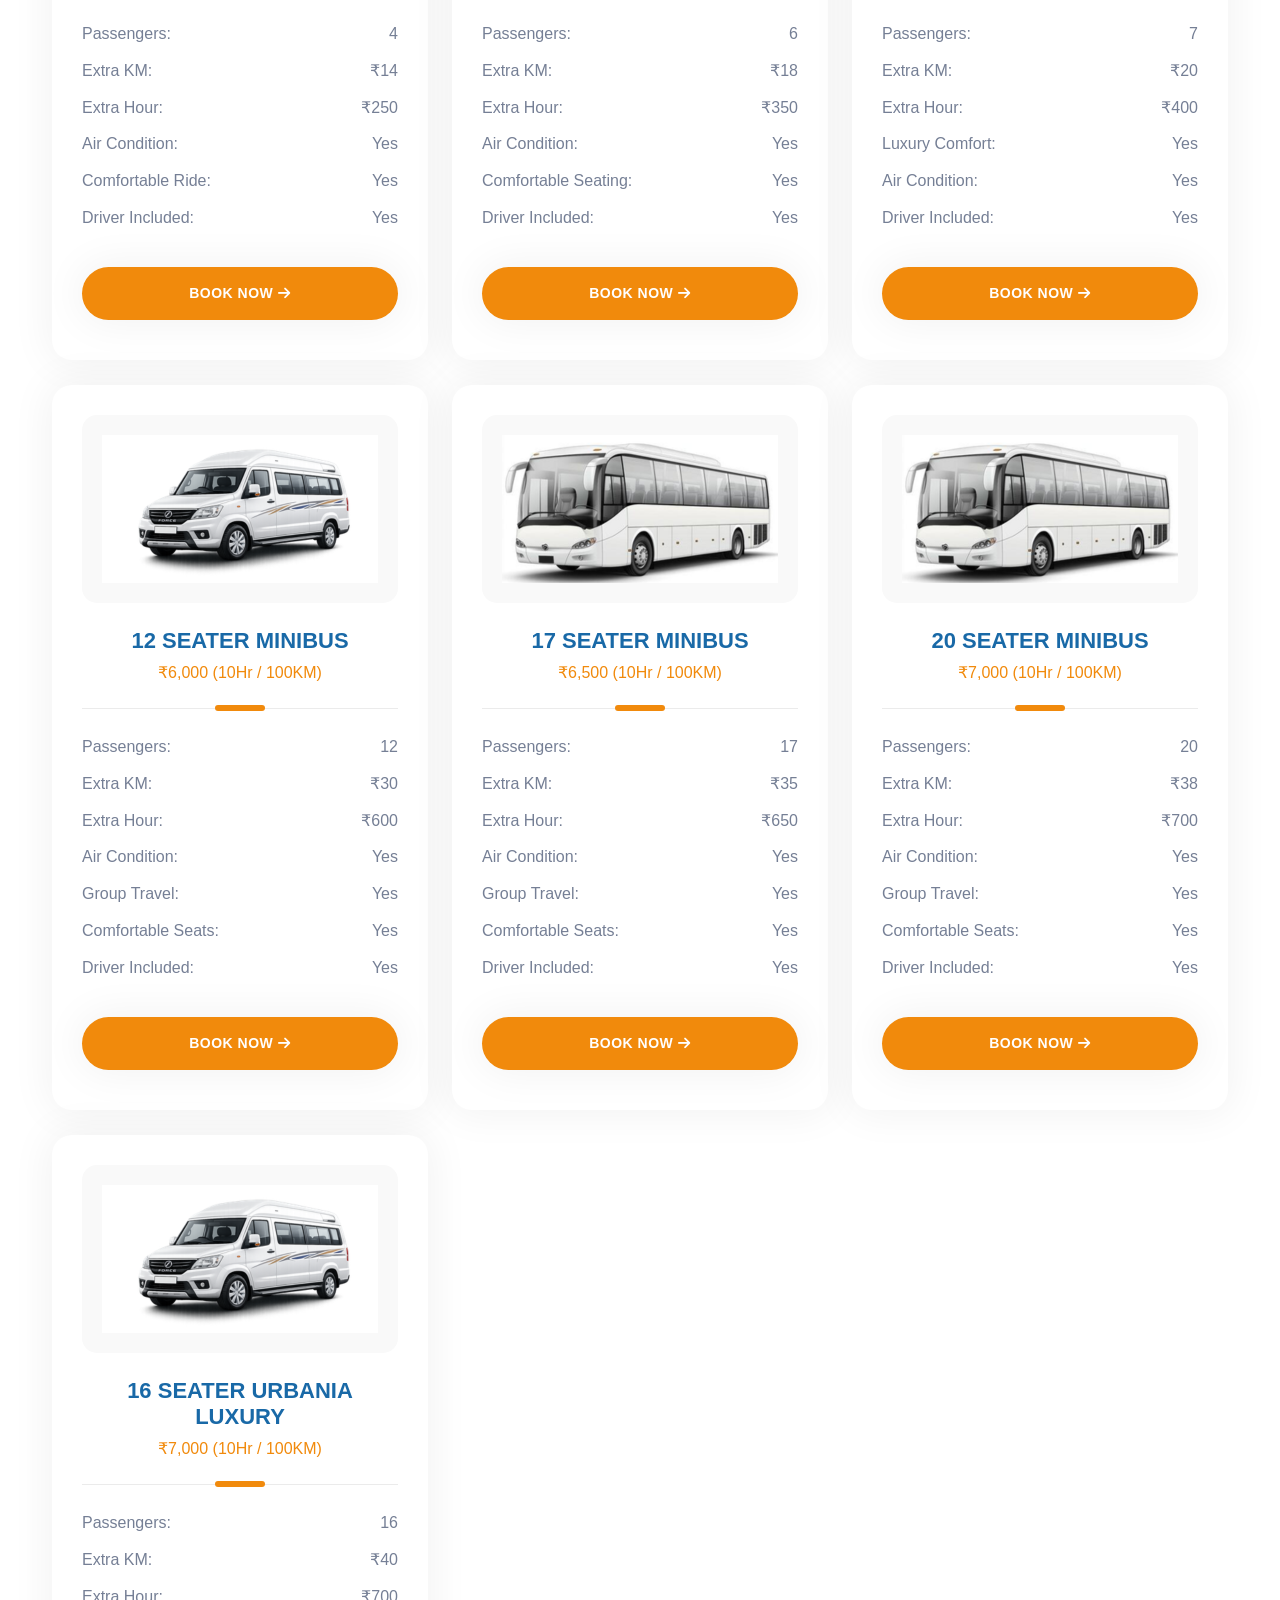
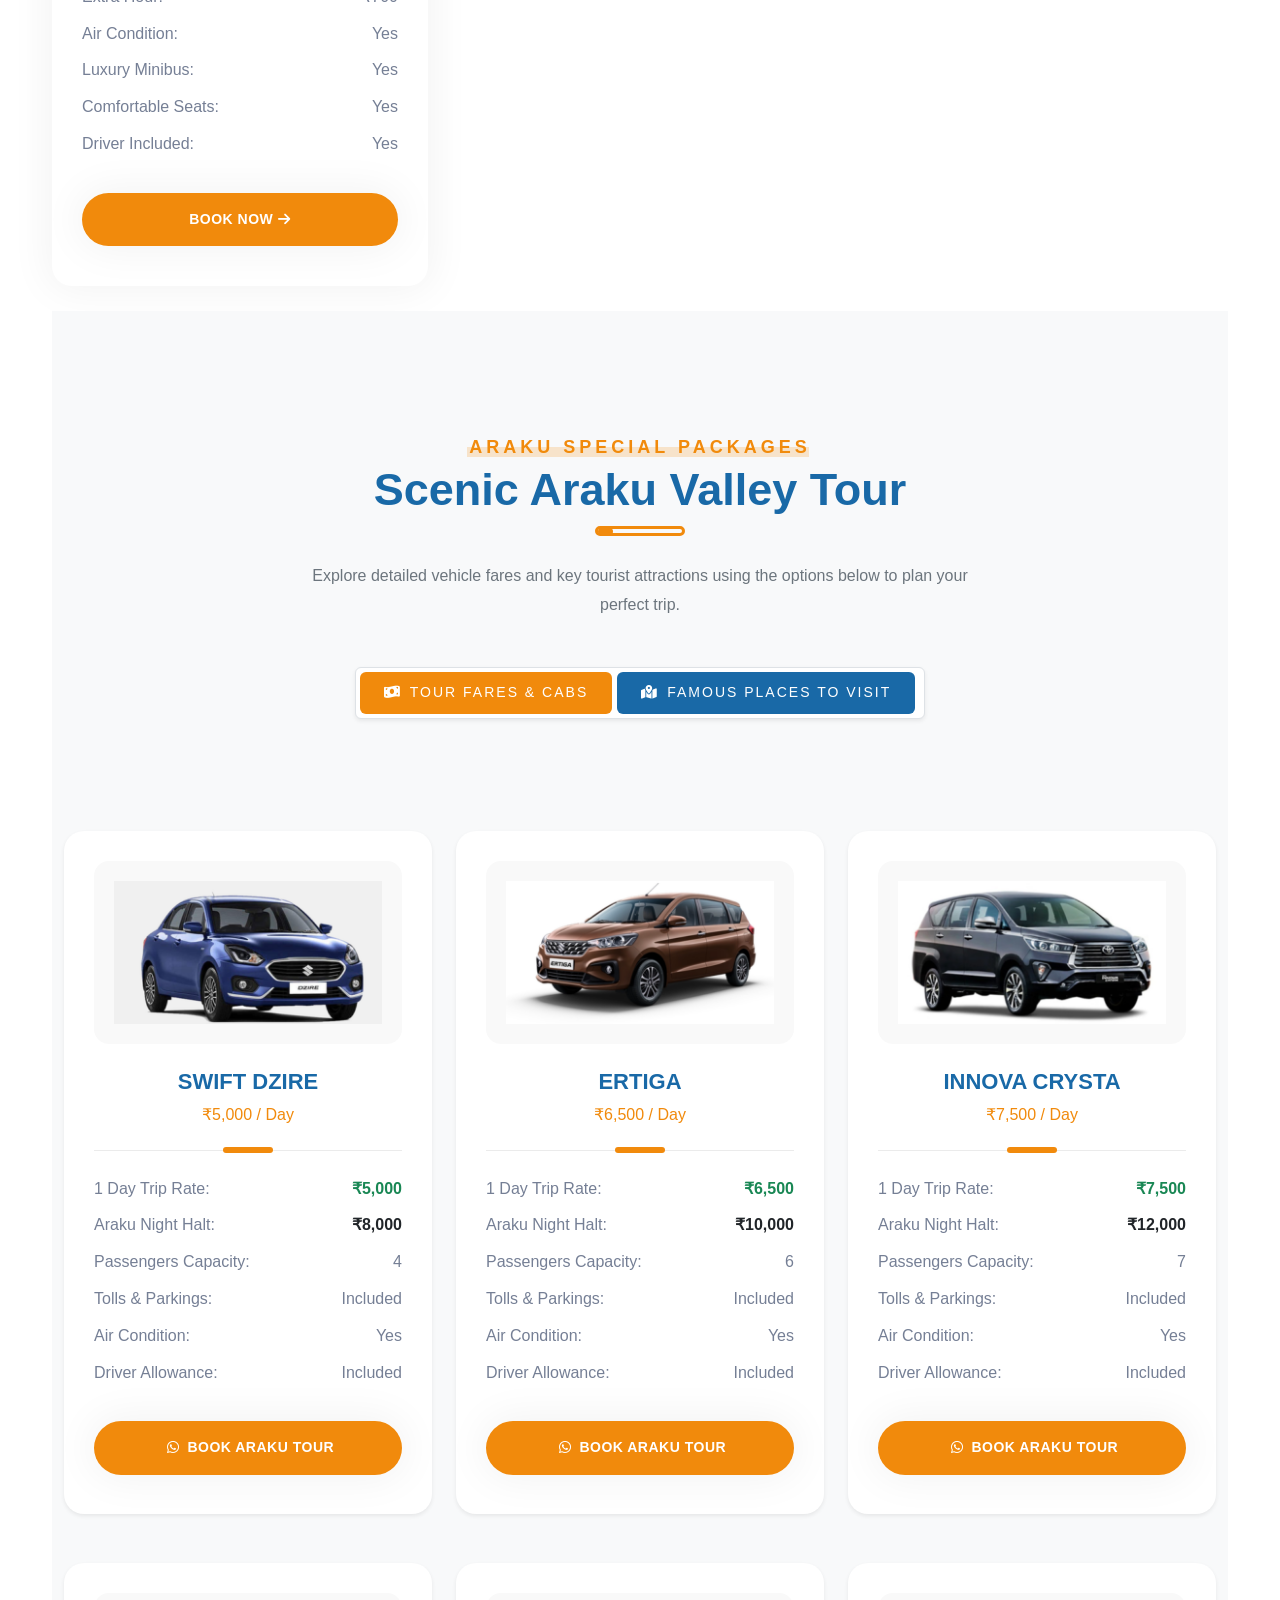
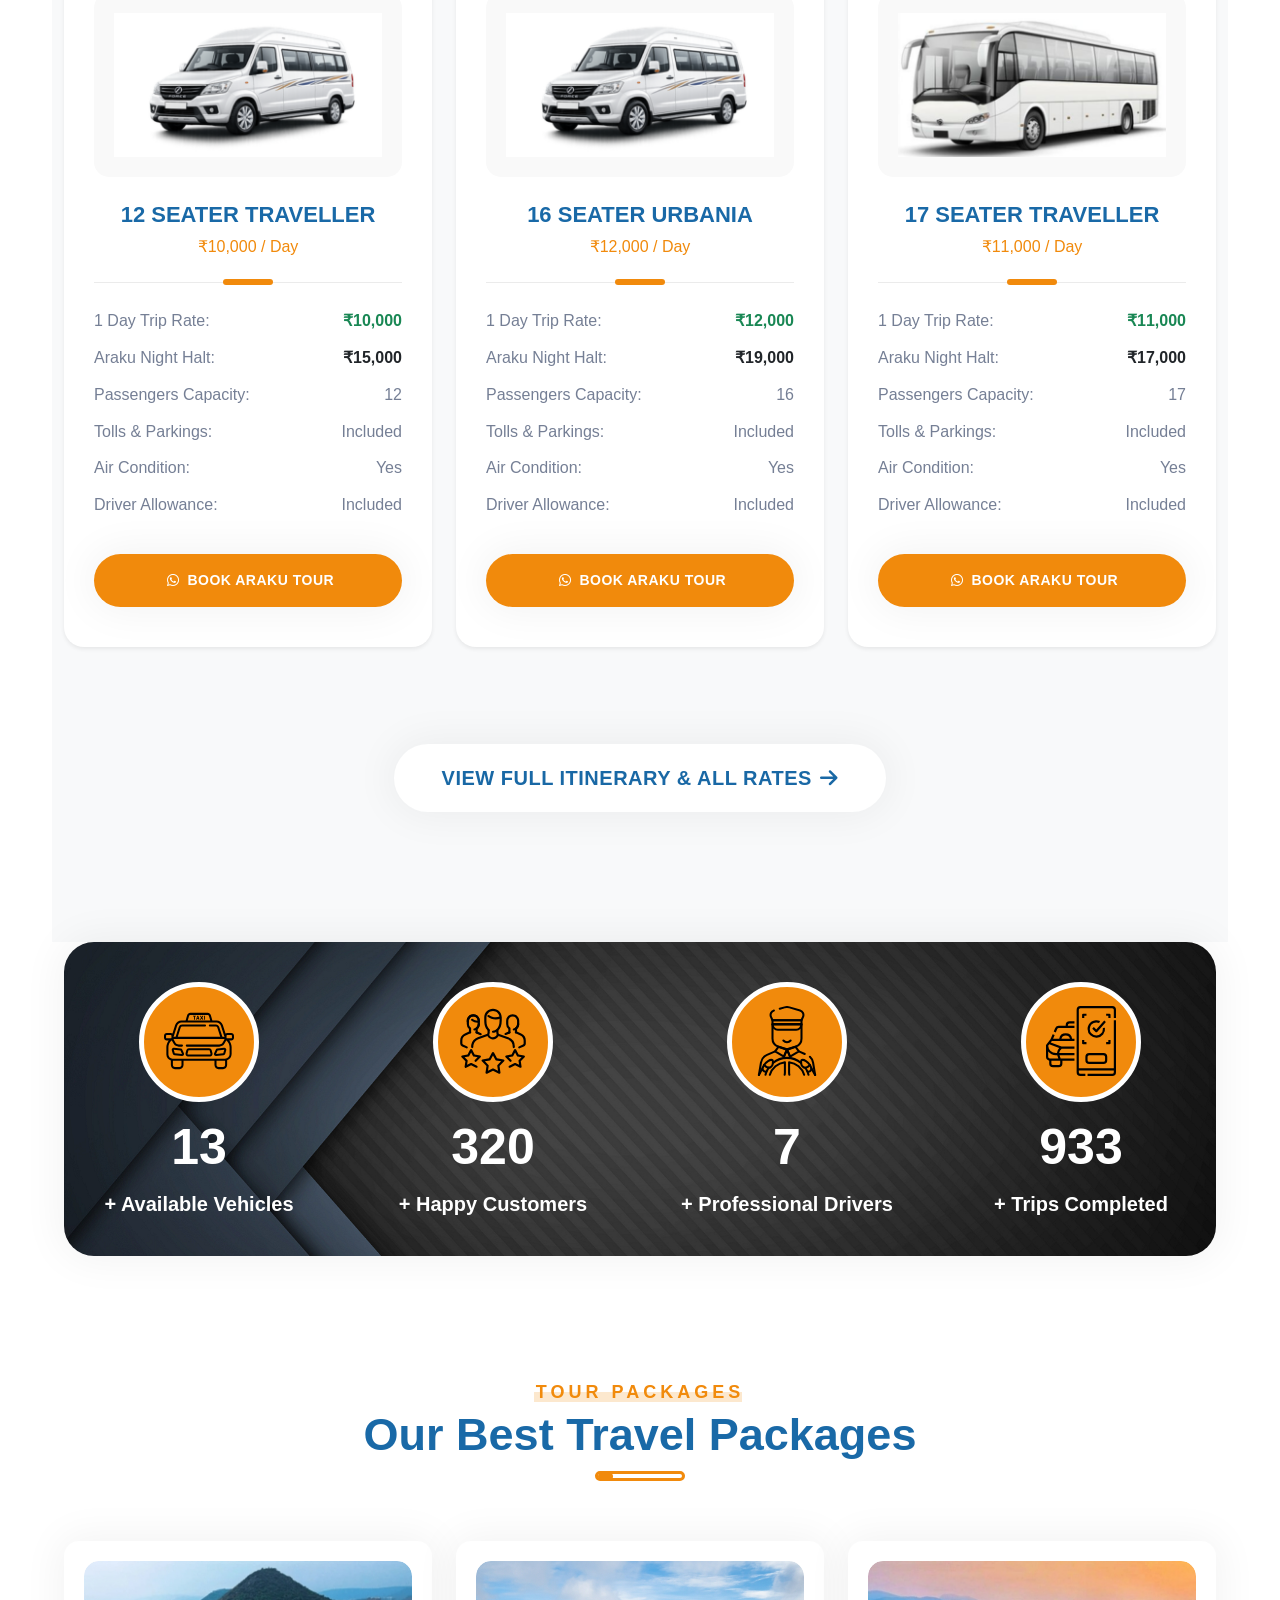
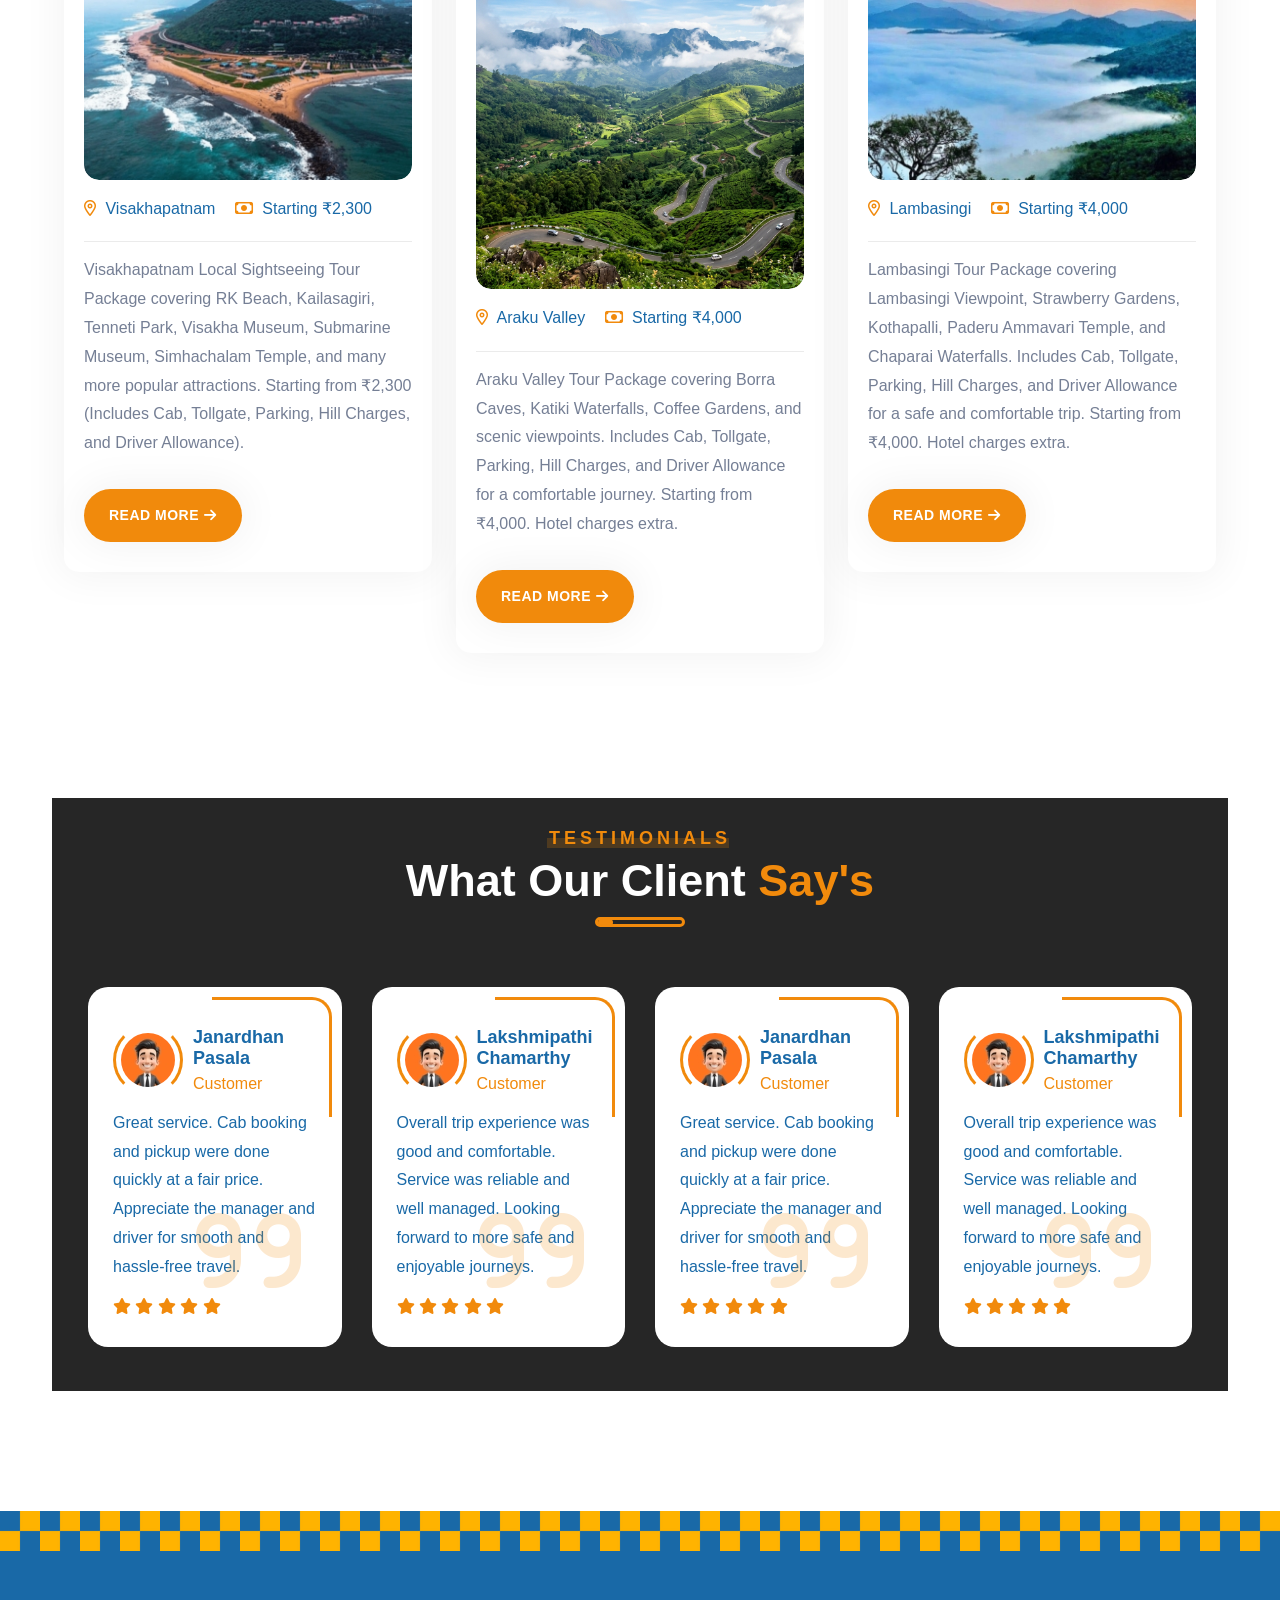
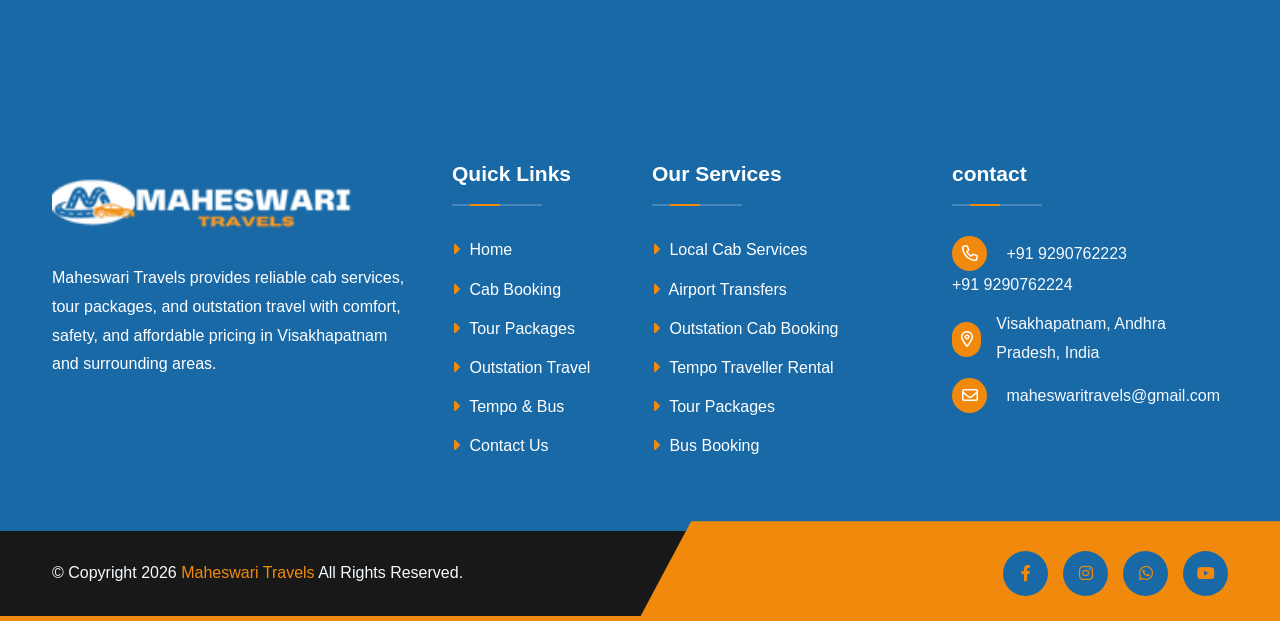
==== commit a1bd4140: "update content new" ====
--- a/index.html
+++ b/index.html
@@ -99,7 +99,7 @@
         <div class="main-navigation">
             <nav class="navbar navbar-expand-lg">
                 <div class="container position-relative">
-                    <a class="navbar-brand" href="index-1.html">
+                    <a class="navbar-brand" href="/">
                         <img src="assets/img/logo/logo-1.png" alt="logo">
                     </a>
                     <div class="mobile-menu-right">
